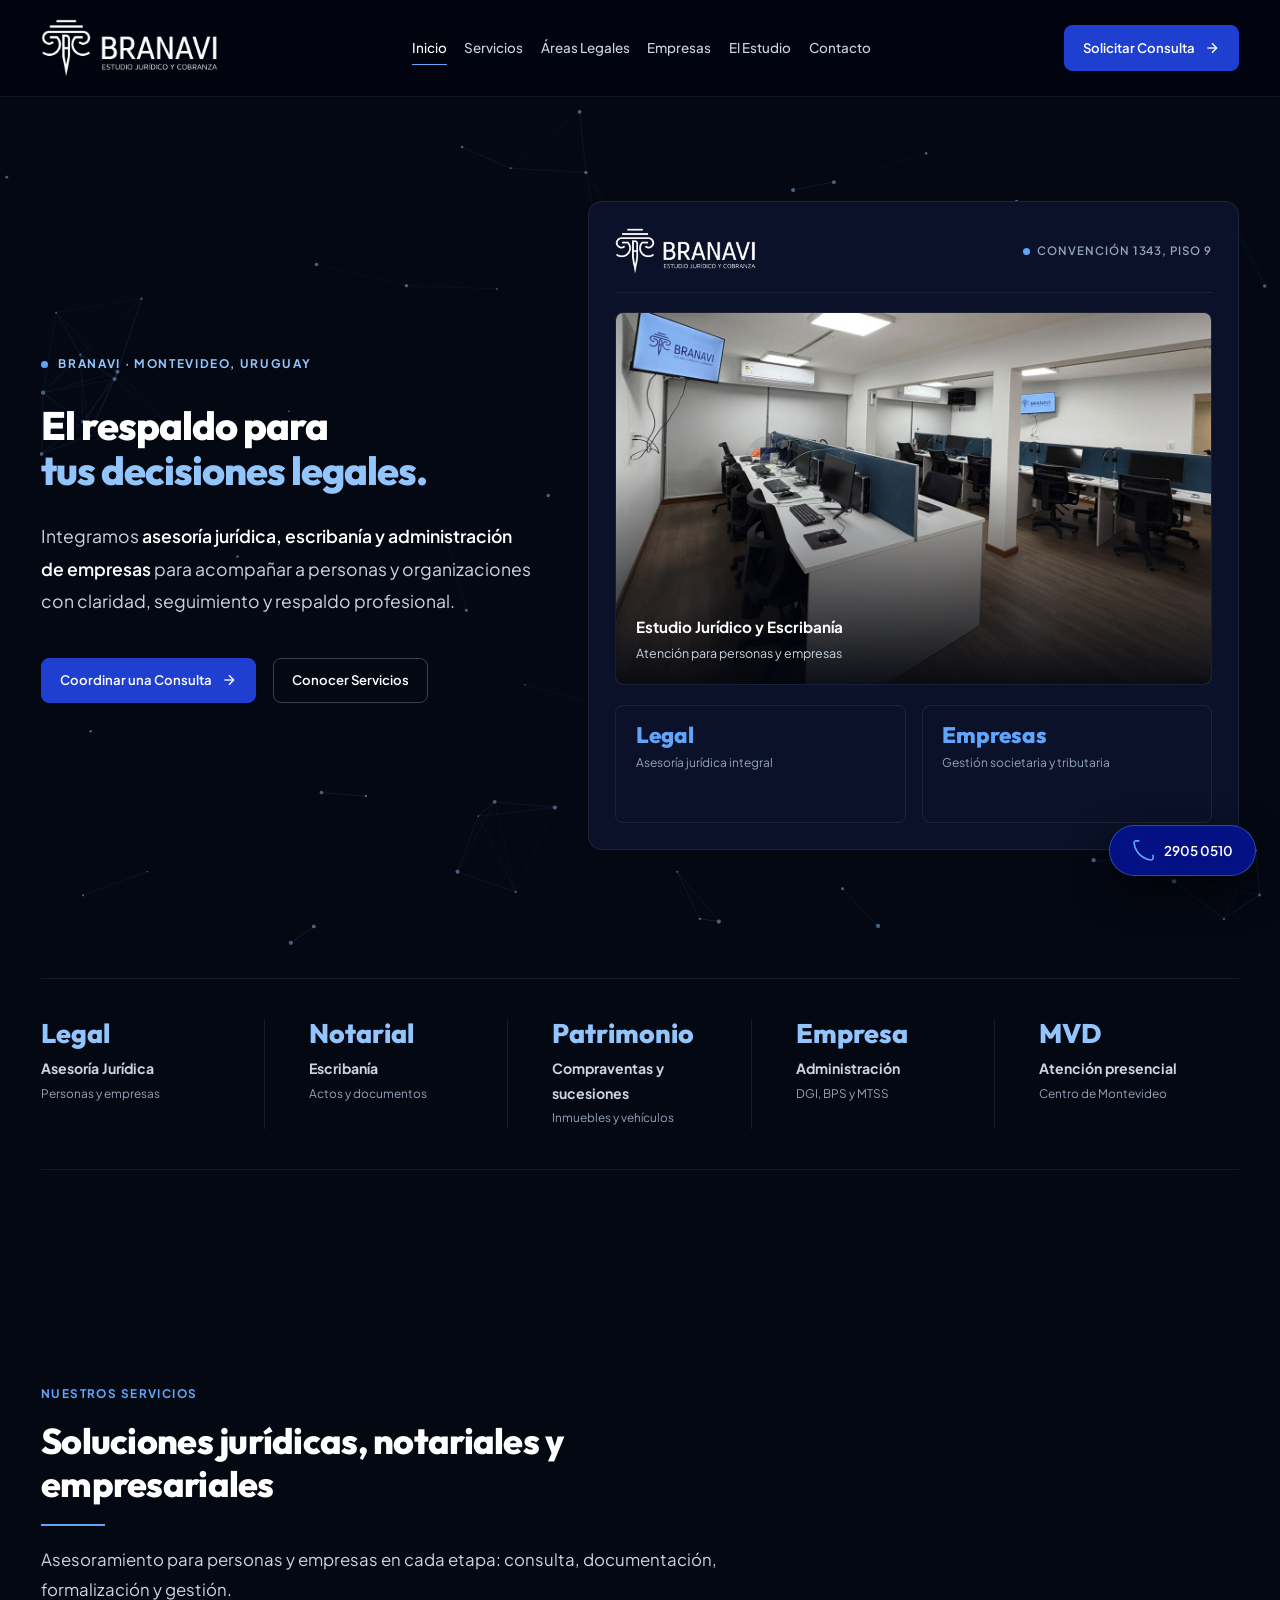
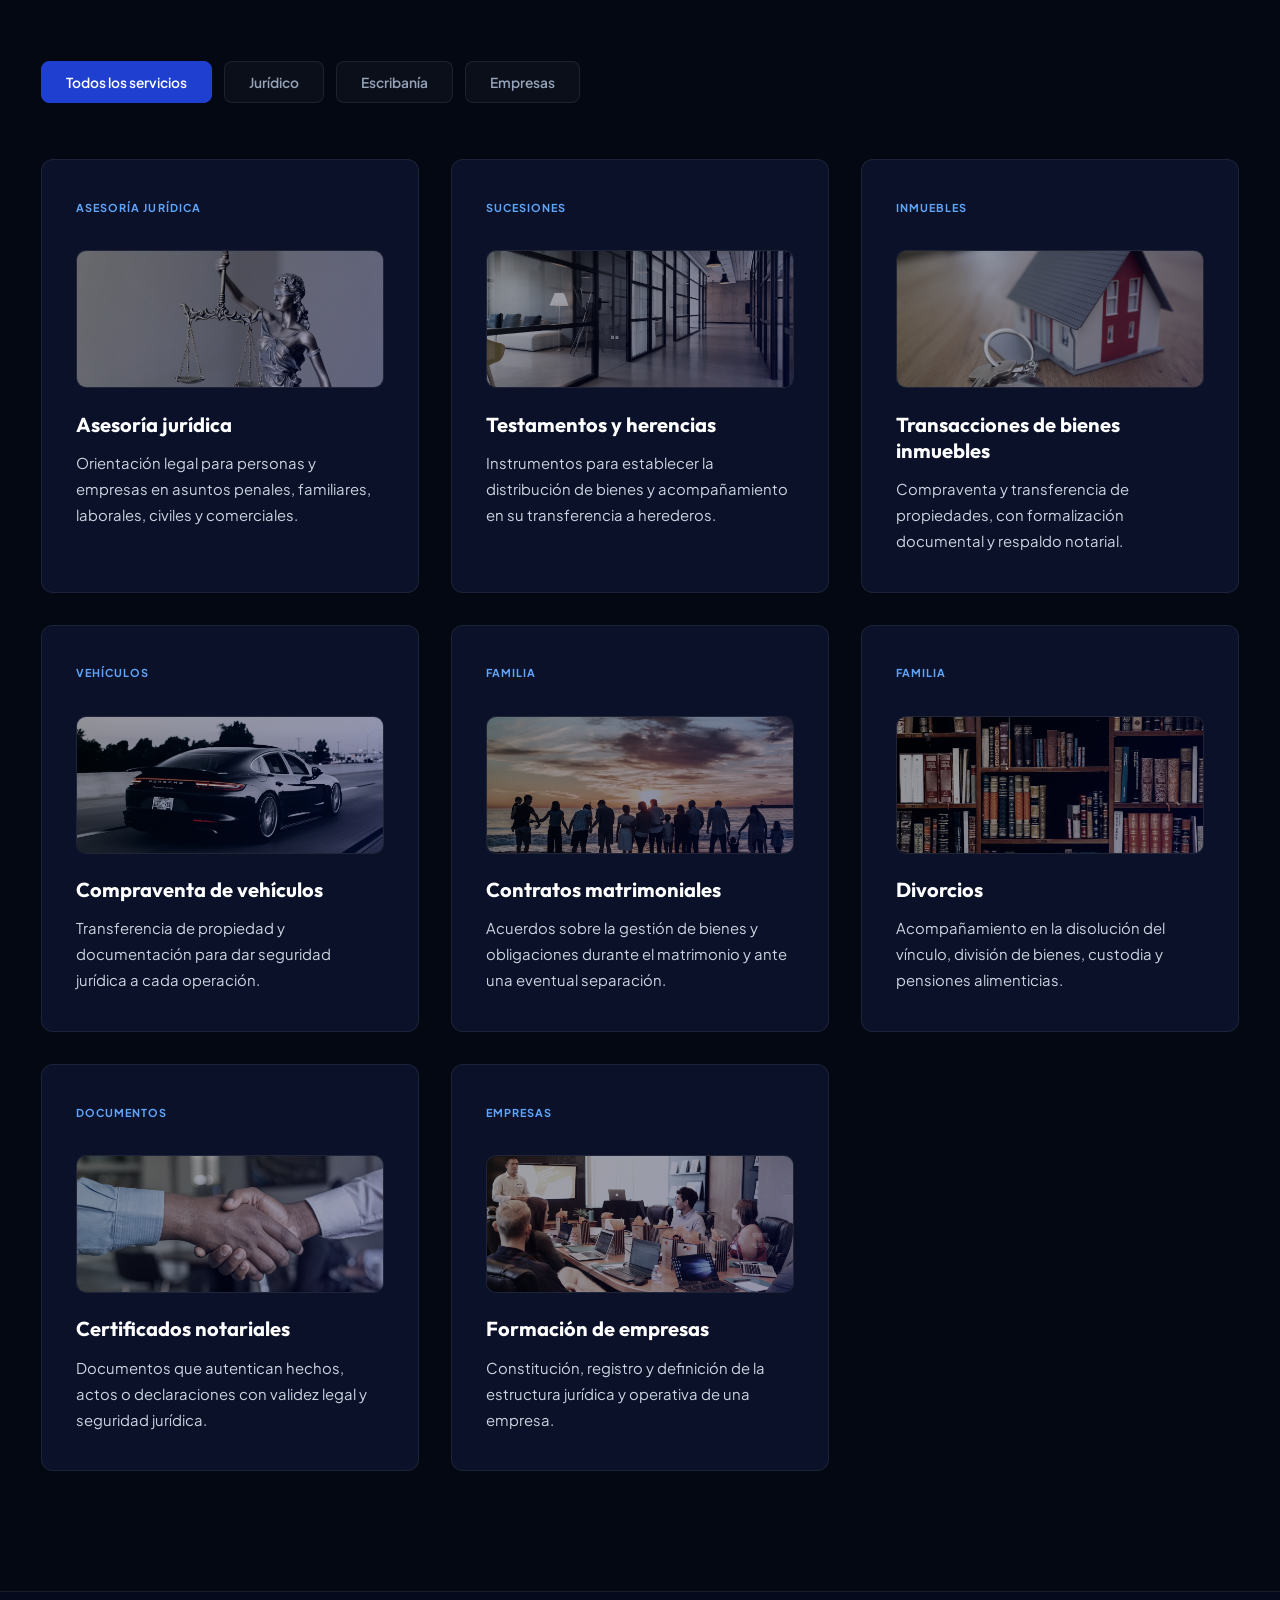
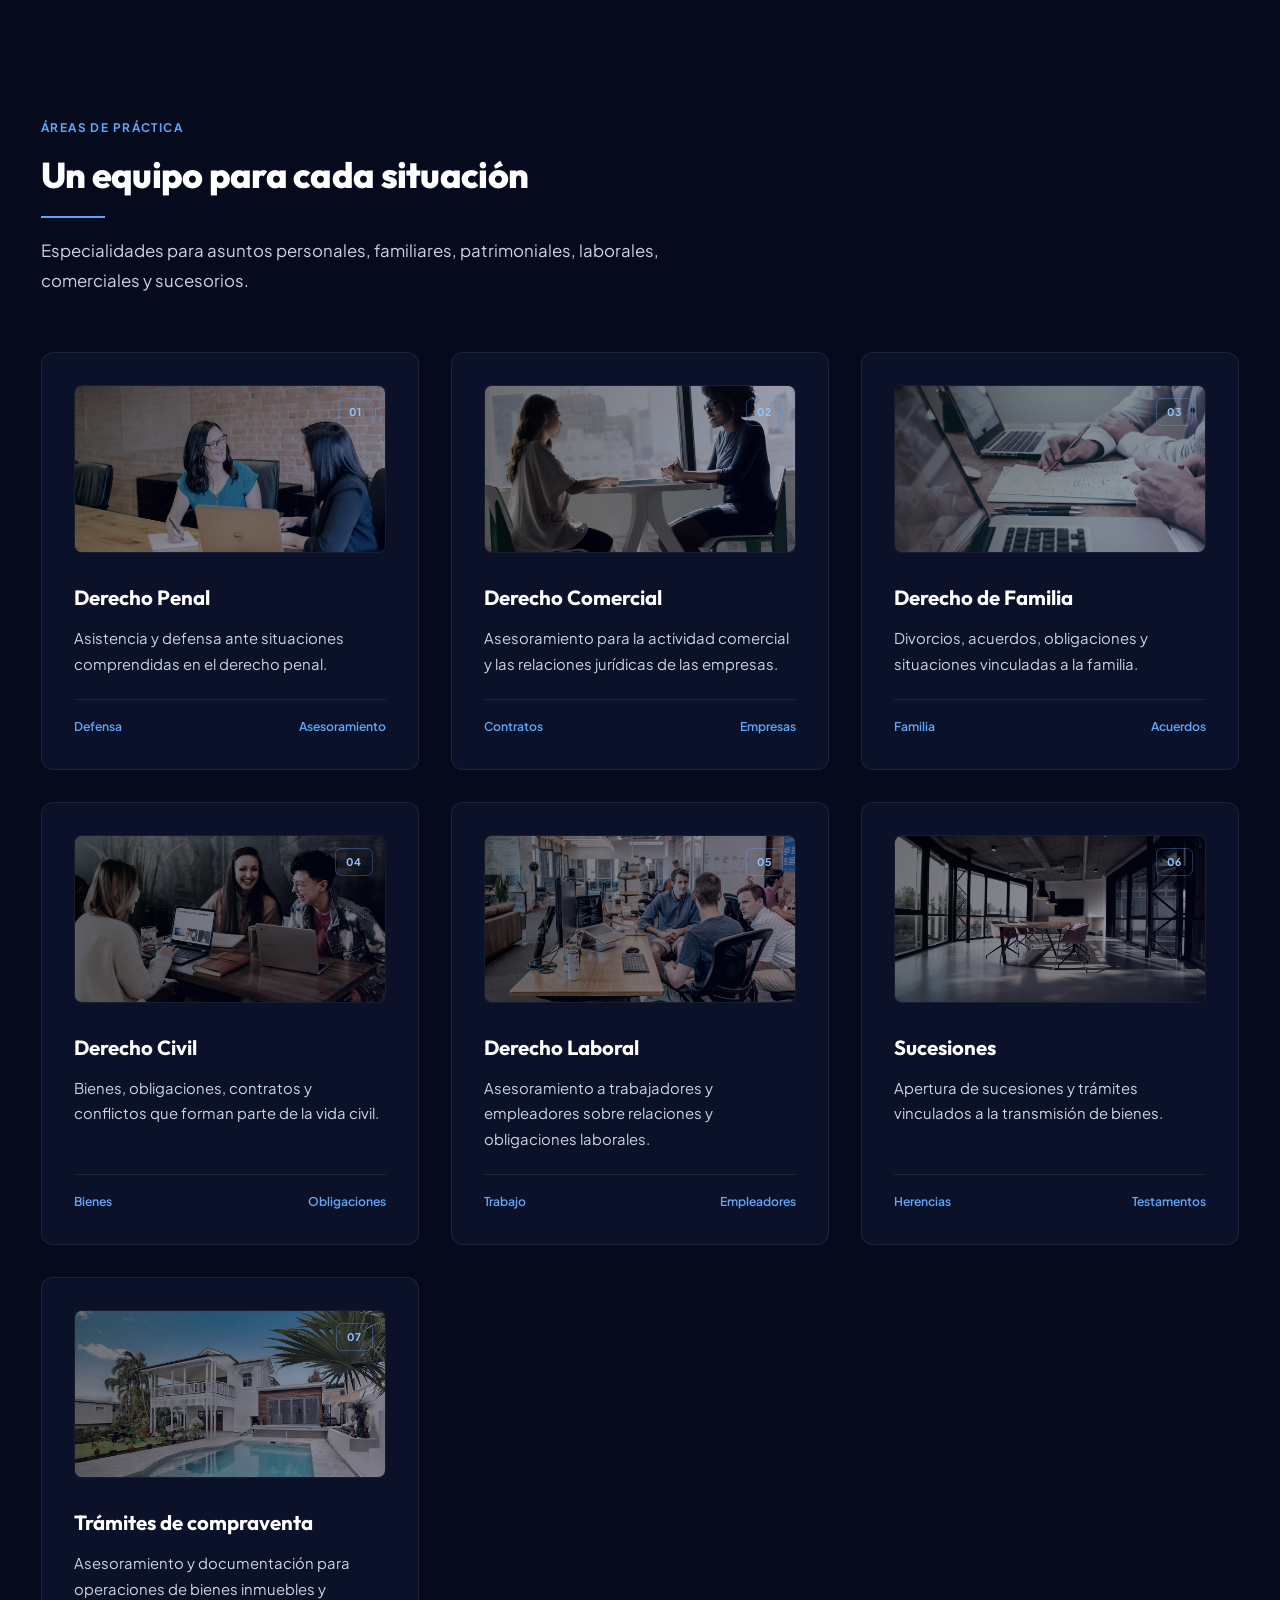
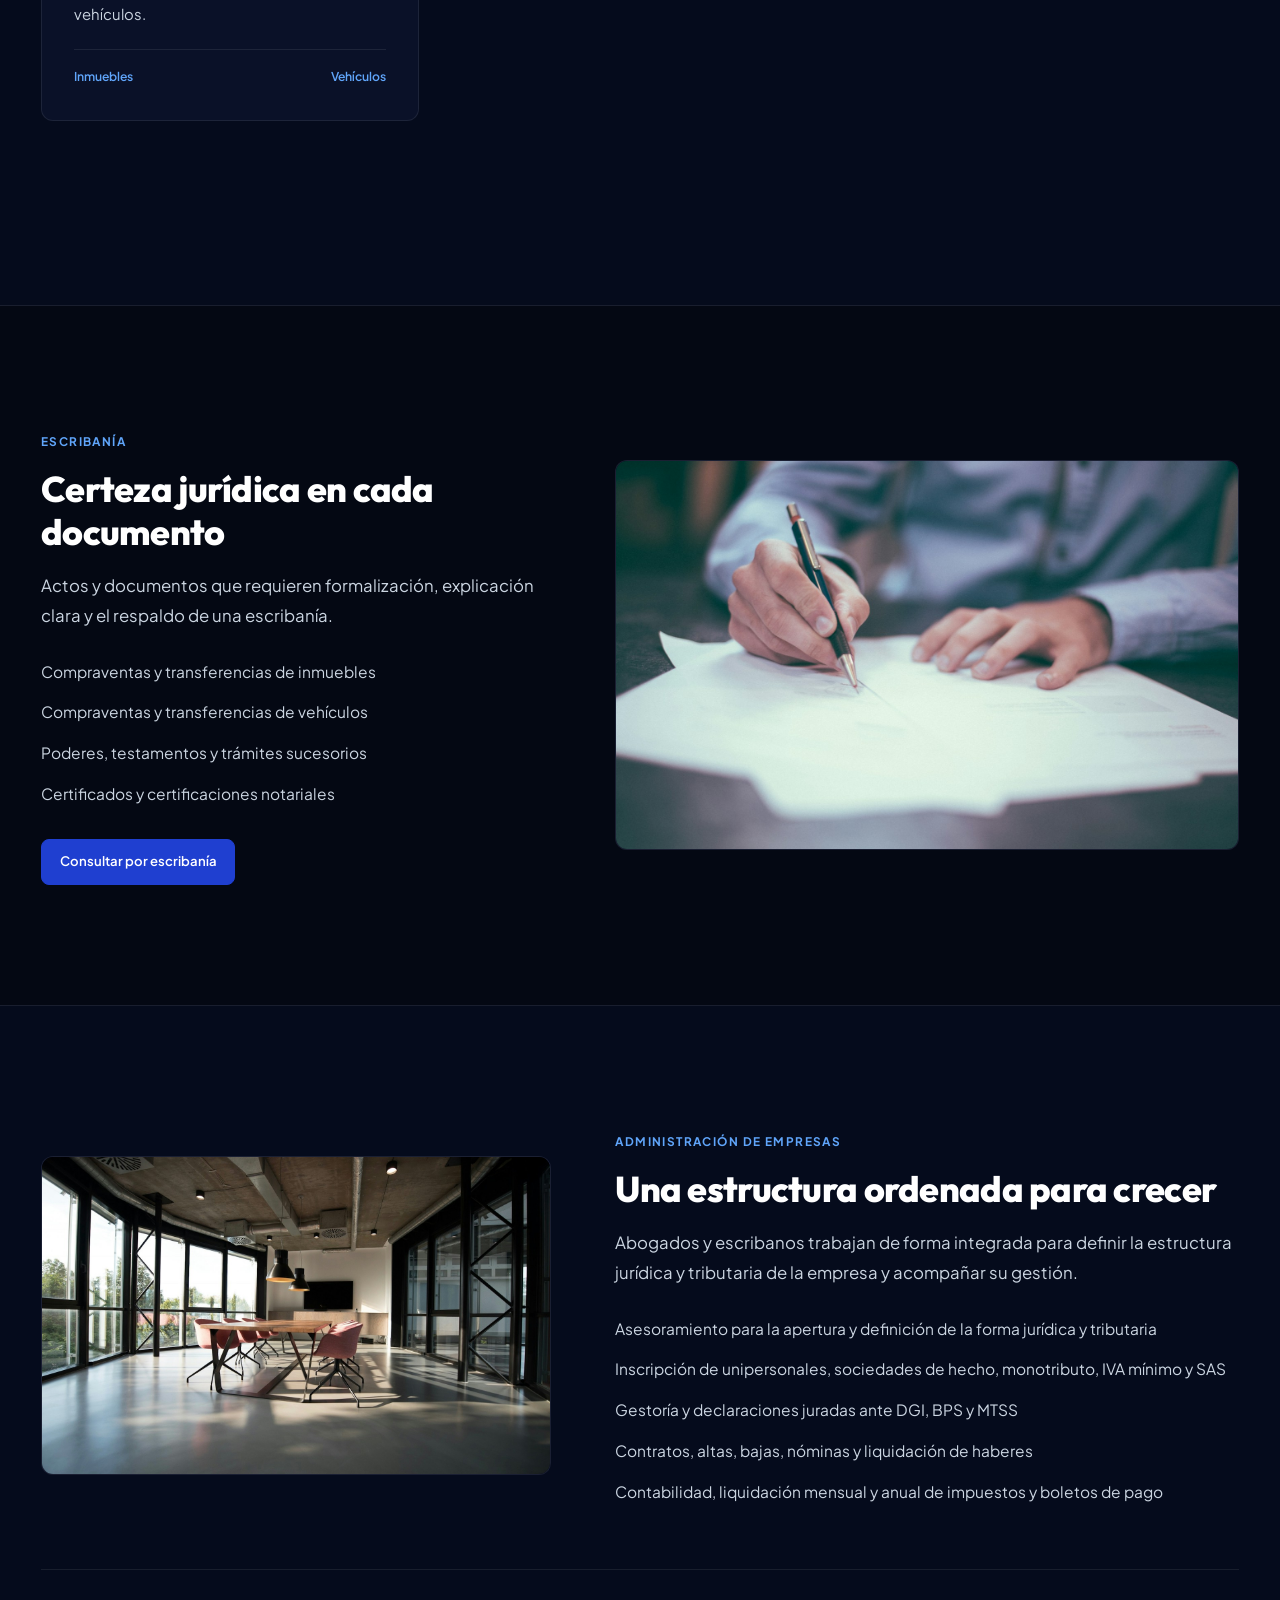
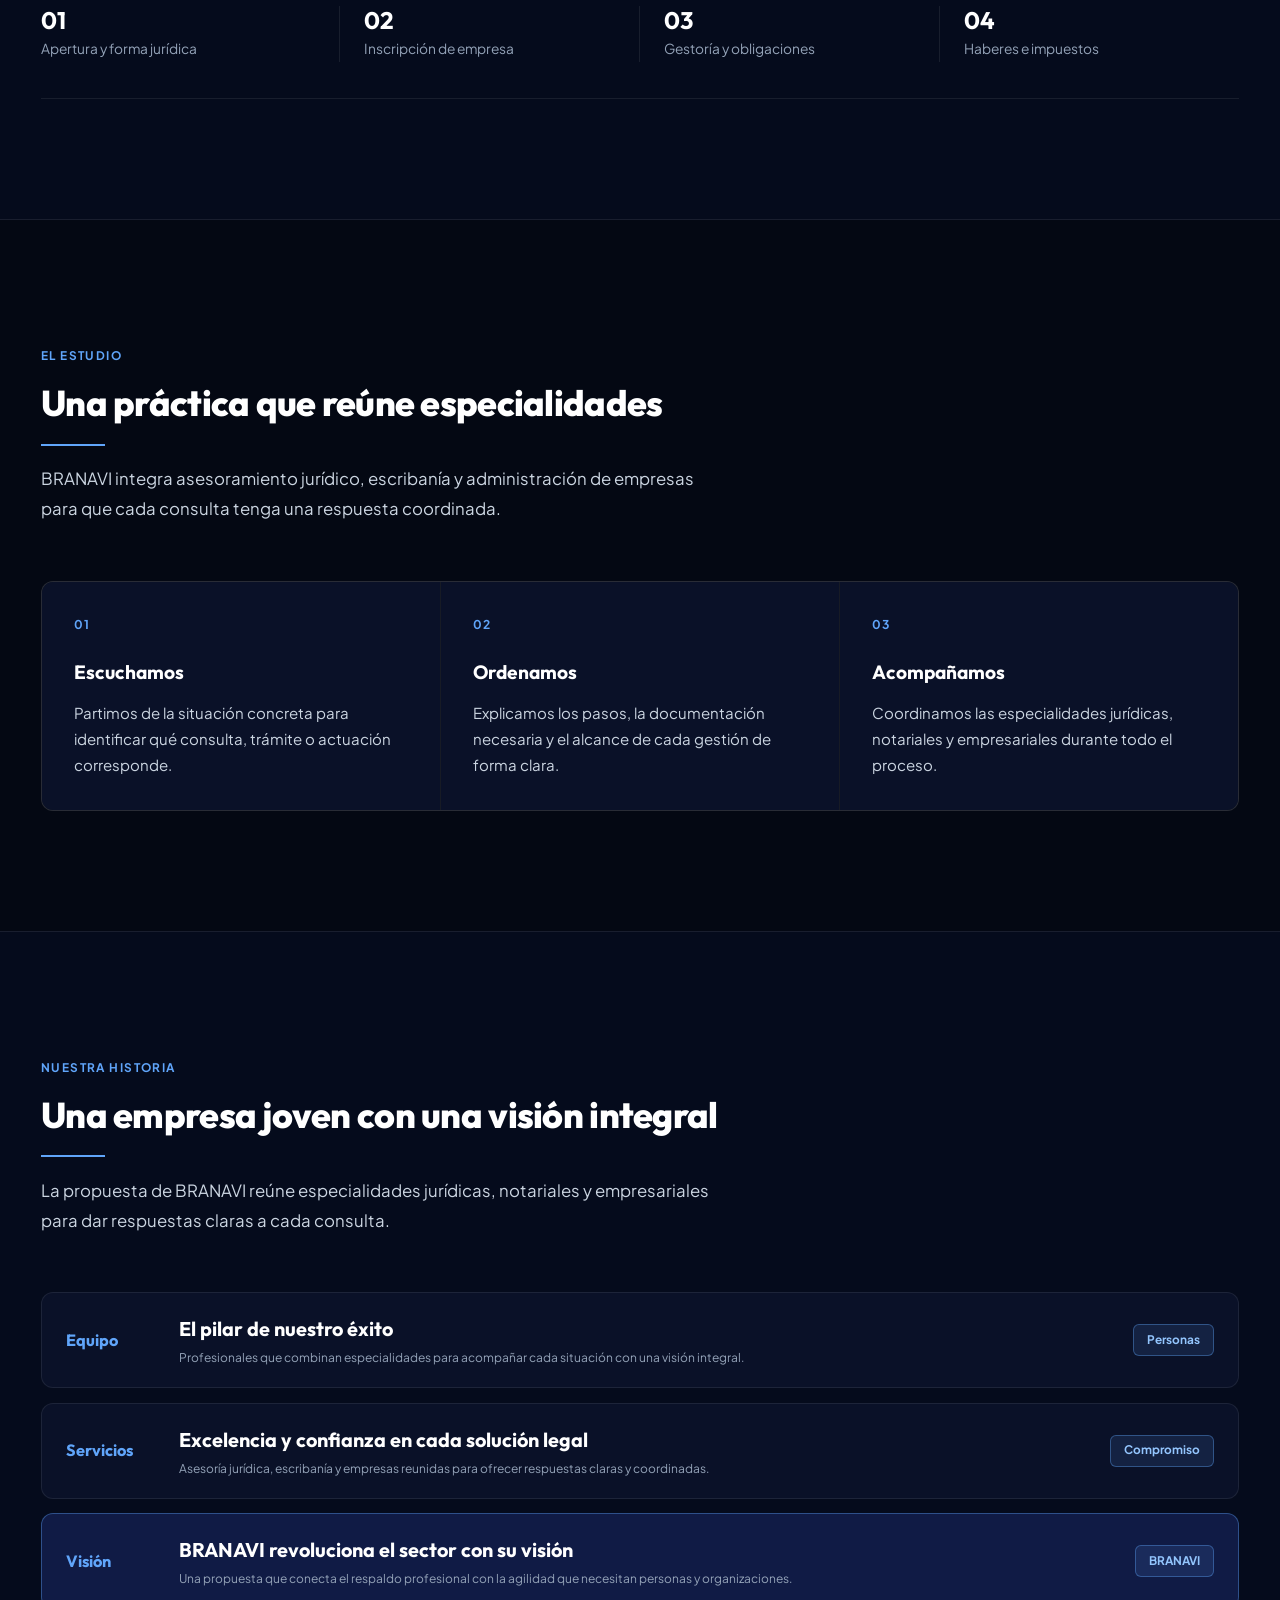
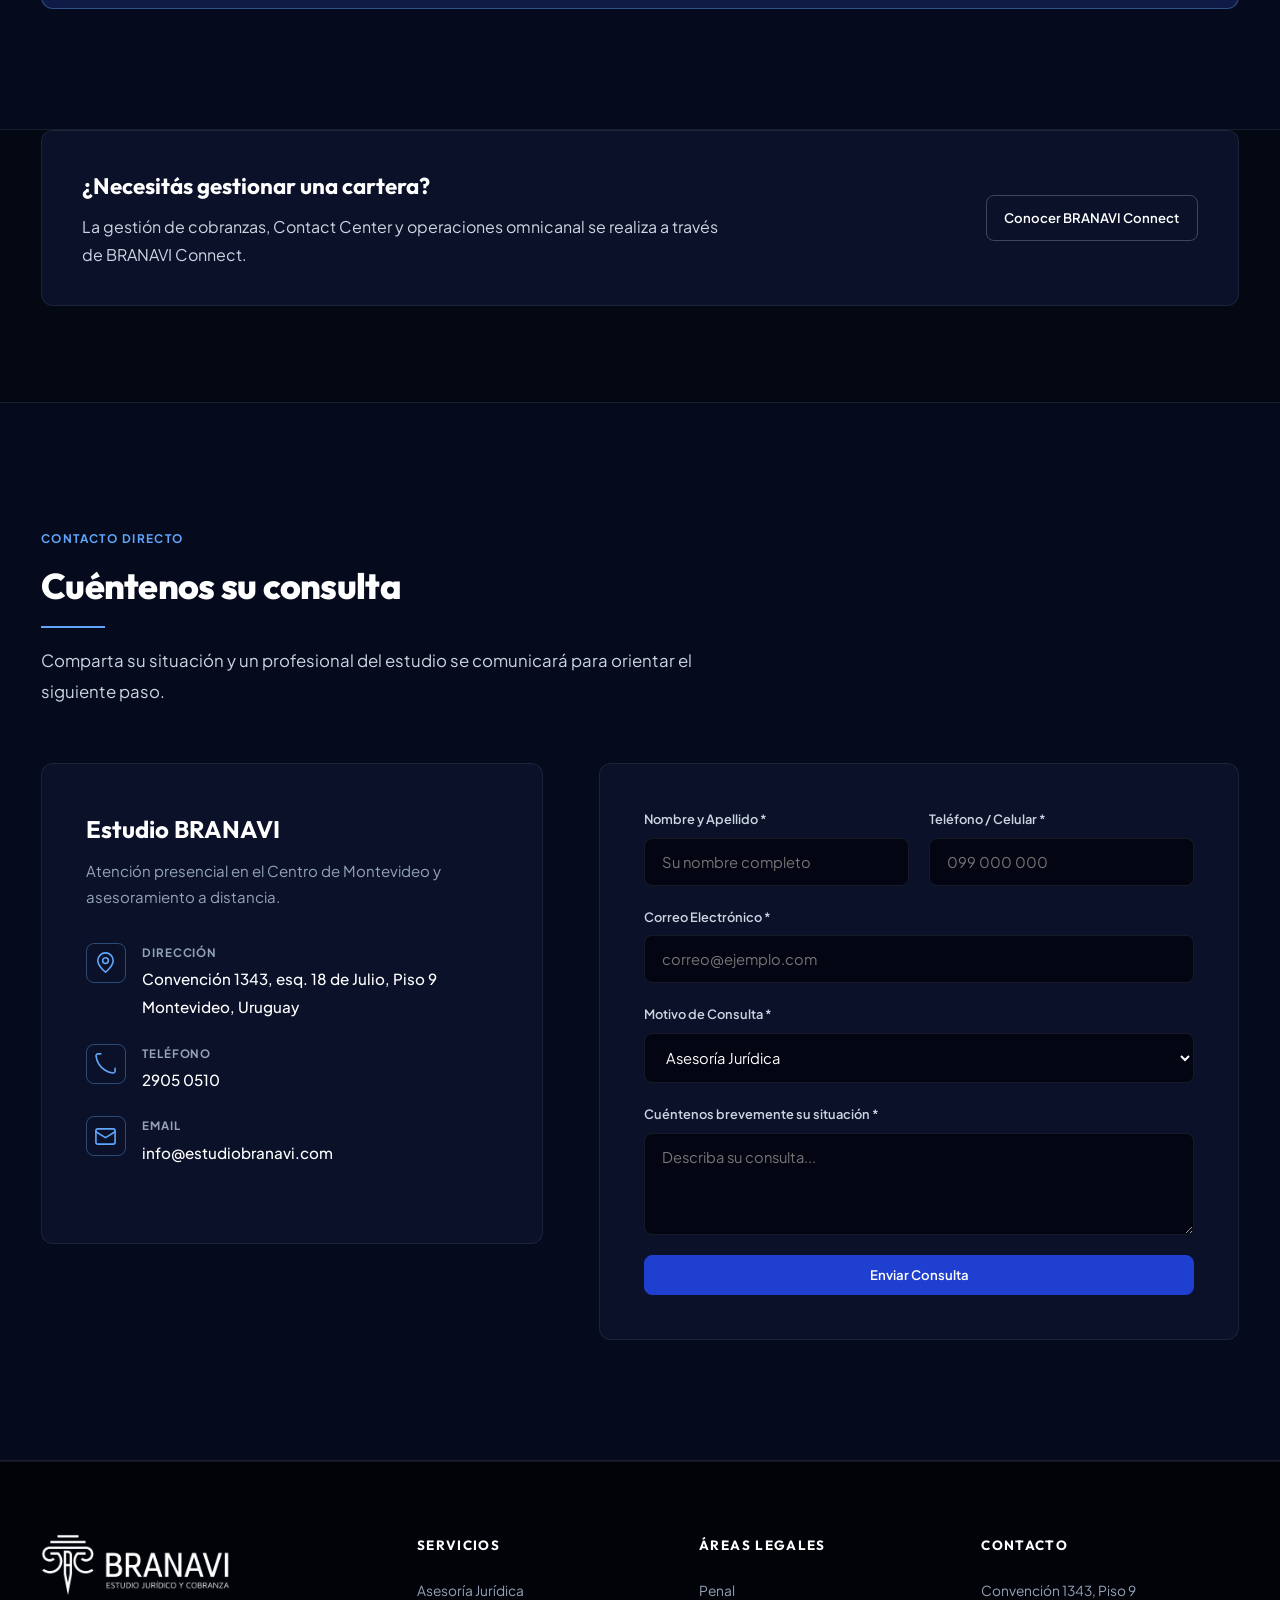
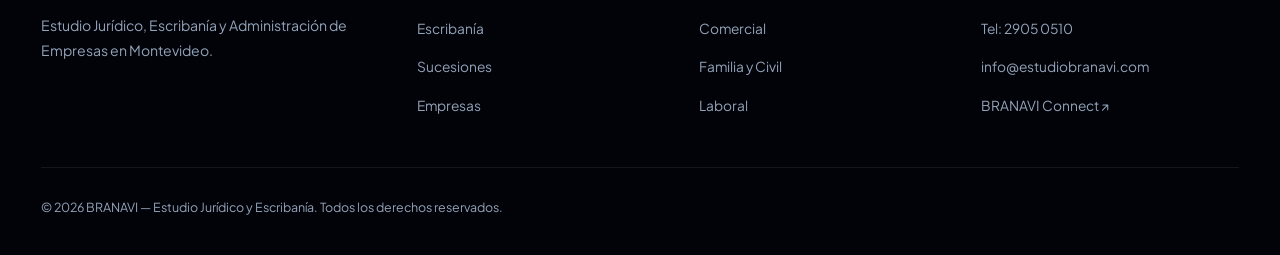
==== estudio/index.html @ feb28a2f "Agrega web del Estudio Juridico en /estudio" ====
<!DOCTYPE html>
<html lang="es">
<head>
  <meta charset="UTF-8" />
  <meta name="viewport" content="width=device-width, initial-scale=1.0" />
  <title>BRANAVI | Estudio Jurídico y Escribanía en Montevideo</title>
  <meta name="description" content="BRANAVI: asesoría jurídica, escribanía, sucesiones, compraventas y administración de empresas en Montevideo." />
  <link rel="preconnect" href="https://fonts.googleapis.com" />
  <link rel="preconnect" href="https://fonts.gstatic.com" crossorigin />
  <link href="https://fonts.googleapis.com/css2?family=Outfit:wght@600;700;800&family=Plus+Jakarta+Sans:wght@400;500;600;700&display=swap" rel="stylesheet" />
  <link rel="icon" href="favicon.ico" />
  <link rel="stylesheet" href="styles.css" />
</head>
<body>
  <div class="scroll-progress-bar" id="scrollProgress"></div>
  <header class="navbar" id="mainNavbar">
    <div class="container nav-inner">
      <a href="#inicio" class="brand-identity" aria-label="BRANAVI Estudio Jurídico">
        <img src="assets/logo_branavi_blanco.png" alt="BRANAVI Estudio Jurídico y Escribanía" />
        <div class="brand-tag"><strong>Estudio Jurídico &amp; Escribanía</strong><span>estudiobranavi.com</span></div>
      </a>
      <nav class="nav-menu" id="navMenu">
        <a href="#inicio" class="active">Inicio</a>
        <a href="#servicios">Servicios</a>
        <a href="#areas">Áreas Legales</a>
        <a href="#empresas">Empresas</a>
        <a href="#estudio">El Estudio</a>
        <a href="#contacto">Contacto</a>
      </nav>
      <div class="nav-cta-group">
        <a href="tel:29050510" class="btn-magnetic btn-glass">Llamar ahora</a>
        <a href="#contacto" class="btn-magnetic btn-glow">Solicitar Consulta <svg viewBox="0 0 24 24" fill="none" stroke="currentColor" stroke-width="2"><path d="M5 12h14"/><path d="m12 5 7 7-7 7"/></svg></a>
      </div>
      <button class="mobile-toggle" id="mobileToggle" aria-label="Abrir menú"><svg width="22" height="22" viewBox="0 0 24 24" fill="none" stroke="currentColor" stroke-width="2"><line x1="3" x2="21" y1="6" y2="6"/><line x1="3" x2="21" y1="12" y2="12"/><line x1="3" x2="21" y1="18" y2="18"/></svg></button>
    </div>
  </header>

  <main>
    <section class="hero-stage" id="inicio">
      <canvas id="neuralCanvas"></canvas>
      <div class="container hero-grid">
        <div class="hero-copy-col">
          <div class="hero-eyebrow-pill"><span class="pulse-dot"></span>BRANAVI · Montevideo, Uruguay</div>
          <h1 class="hero-headline">El respaldo para <span class="hero-dynamic-slot"><span class="hero-dynamic-word" id="dynamicHeadline">tus decisiones legales.</span></span></h1>
          <p class="hero-description">Integramos <strong>asesoría jurídica, escribanía y administración de empresas</strong> para acompañar a personas y organizaciones con claridad, seguimiento y respaldo profesional.</p>
          <div class="hero-actions">
            <a href="#contacto" class="btn-magnetic btn-glow btn-xl">Coordinar una Consulta <svg viewBox="0 0 24 24" fill="none" stroke="currentColor" stroke-width="2"><path d="M5 12h14"/><path d="m12 5 7 7-7 7"/></svg></a>
            <a href="#servicios" class="btn-magnetic btn-glass btn-xl">Conocer Servicios</a>
          </div>
        </div>
        <div class="command-center-wrap">
          <div class="command-center-card" id="heroTiltCard">
            <div class="cc-top-bar"><img src="assets/logo_branavi_blanco.png" alt="BRANAVI" /><span class="cc-status-label"><span class="pulse-dot"></span>Convención 1343, Piso 9</span></div>
            <div class="cc-video-showcase">
              <img class="hero-slide is-active" src="assets/hero_1.jpg" alt="Oficinas de BRANAVI en Montevideo" />
              <img class="hero-slide" src="assets/hero_2.jpg" alt="Equipo de BRANAVI" />
              <img class="hero-slide" src="assets/hero_3.jpg" alt="Espacio de atención de BRANAVI" />
              <img class="hero-slide" src="assets/hero_4.jpg" alt="Sede de BRANAVI" />
              <div class="cc-hud-overlay"><div class="cc-hud-bottom"><strong id="heroSlideTitle">Estudio Jurídico y Escribanía</strong><span id="heroSlideTag">Atención para personas y empresas</span></div></div>
            </div>
            <div class="cc-kpi-duo">
              <div class="cc-kpi-box"><div class="num"><span>Legal</span></div><div class="lbl">Asesoría jurídica integral</div></div>
              <div class="cc-kpi-box"><div class="num"><span>Empresas</span></div><div class="lbl">Gestión societaria y tributaria</div></div>
            </div>
          </div>
        </div>
      </div>
    </section>

    <section class="counters-section" aria-label="Servicios del estudio">
      <div class="container"><div class="counters-grid reveal">
        <div class="counter-card"><div class="counter-value"><span class="prefix">Legal</span></div><div class="counter-title">Asesoría Jurídica</div><div class="counter-note">Personas y empresas</div></div>
        <div class="counter-card"><div class="counter-value"><span class="prefix">Notarial</span></div><div class="counter-title">Escribanía</div><div class="counter-note">Actos y documentos</div></div>
        <div class="counter-card"><div class="counter-value"><span class="prefix">Patrimonio</span></div><div class="counter-title">Compraventas y sucesiones</div><div class="counter-note">Inmuebles y vehículos</div></div>
        <div class="counter-card"><div class="counter-value"><span class="prefix">Empresa</span></div><div class="counter-title">Administración</div><div class="counter-note">DGI, BPS y MTSS</div></div>
        <div class="counter-card"><div class="counter-value"><span class="prefix">MVD</span></div><div class="counter-title">Atención presencial</div><div class="counter-note">Centro de Montevideo</div></div>
      </div></div>
    </section>

    <section class="section" id="servicios">
      <div class="container">
        <div class="section-head reveal"><span class="eyebrow-tag">Nuestros servicios</span><h2 class="section-title">Soluciones jurídicas, notariales y empresariales</h2><p class="section-subtitle">Asesoramiento para personas y empresas en cada etapa: consulta, documentación, formalización y gestión.</p></div>
        <div class="ecosystem-switcher reveal" role="tablist">
          <button type="button" class="eco-tab active" data-eco="all">Todos los servicios</button>
          <button type="button" class="eco-tab" data-eco="legal">Jurídico</button>
          <button type="button" class="eco-tab" data-eco="notarial">Escribanía</button>
          <button type="button" class="eco-tab" data-eco="empresa">Empresas</button>
        </div>
        <div class="cards-3d-grid" id="ecosystemGrid">
          <article class="tilt-card reveal" data-eco-cat="legal"><span class="card-division-pill">Asesoría Jurídica</span><div class="service-card-media"><img src="assets/service-advisory.jpg" alt="Consulta jurídica profesional" loading="lazy" /></div><h3>Asesoría jurídica</h3><p>Orientación legal para personas y empresas en asuntos penales, familiares, laborales, civiles y comerciales.</p></article>
          <article class="tilt-card reveal" data-eco-cat="notarial"><span class="card-division-pill">Sucesiones</span><div class="service-card-media"><img src="assets/service-inheritance.jpg" alt="Documentación para sucesiones" loading="lazy" /></div><h3>Testamentos y herencias</h3><p>Instrumentos para establecer la distribución de bienes y acompañamiento en su transferencia a herederos.</p></article>
          <article class="tilt-card reveal" data-eco-cat="notarial"><span class="card-division-pill">Inmuebles</span><div class="service-card-media"><img src="assets/service-property.jpg" alt="Propiedad residencial" loading="lazy" /></div><h3>Transacciones de bienes inmuebles</h3><p>Compraventa y transferencia de propiedades, con formalización documental y respaldo notarial.</p></article>
          <article class="tilt-card reveal" data-eco-cat="notarial"><span class="card-division-pill">Vehículos</span><div class="service-card-media"><img src="assets/service-vehicles.jpg" alt="Vehículo para transferencia de propiedad" loading="lazy" /></div><h3>Compraventa de vehículos</h3><p>Transferencia de propiedad y documentación para dar seguridad jurídica a cada operación.</p></article>
          <article class="tilt-card reveal" data-eco-cat="legal"><span class="card-division-pill">Familia</span><div class="service-card-media"><img src="assets/service-family.jpg" alt="Familia reunida" loading="lazy" /></div><h3>Contratos matrimoniales</h3><p>Acuerdos sobre la gestión de bienes y obligaciones durante el matrimonio y ante una eventual separación.</p></article>
          <article class="tilt-card reveal" data-eco-cat="legal"><span class="card-division-pill">Familia</span><div class="service-card-media"><img src="assets/service-divorce.jpg" alt="Consulta para acuerdo familiar" loading="lazy" /></div><h3>Divorcios</h3><p>Acompañamiento en la disolución del vínculo, división de bienes, custodia y pensiones alimenticias.</p></article>
          <article class="tilt-card reveal" data-eco-cat="notarial"><span class="card-division-pill">Documentos</span><div class="service-card-media"><img src="assets/service-certificates.jpg" alt="Certificación de documentos" loading="lazy" /></div><h3>Certificados notariales</h3><p>Documentos que autentican hechos, actos o declaraciones con validez legal y seguridad jurídica.</p></article>
          <article class="tilt-card reveal" data-eco-cat="empresa"><span class="card-division-pill">Empresas</span><div class="service-card-media"><img src="assets/service-formation.jpg" alt="Reunión para formación de empresa" loading="lazy" /></div><h3>Formación de empresas</h3><p>Constitución, registro y definición de la estructura jurídica y operativa de una empresa.</p></article>
        </div>
      </div>
    </section>

    <section class="section section-glass" id="areas">
      <div class="container">
        <div class="section-head reveal"><span class="eyebrow-tag">Áreas de práctica</span><h2 class="section-title">Un equipo para cada situación</h2><p class="section-subtitle">Especialidades para asuntos personales, familiares, patrimoniales, laborales, comerciales y sucesorios.</p></div>
        <div class="tech-bento-grid">
          <article class="tech-module-card reveal"><div class="tech-visual-stage"><img src="assets/area-penal.jpg" alt="Consulta de derecho penal" loading="lazy" /><span class="tech-stage-badge">01</span></div><h3>Derecho Penal</h3><p>Asistencia y defensa ante situaciones comprendidas en el derecho penal.</p><div class="tech-module-meta"><span>Defensa</span><span>Asesoramiento</span></div></article>
          <article class="tech-module-card reveal"><div class="tech-visual-stage"><img src="assets/area-commercial.jpg" alt="Reunión de derecho comercial" loading="lazy" /><span class="tech-stage-badge">02</span></div><h3>Derecho Comercial</h3><p>Asesoramiento para la actividad comercial y las relaciones jurídicas de las empresas.</p><div class="tech-module-meta"><span>Contratos</span><span>Empresas</span></div></article>
          <article class="tech-module-card reveal"><div class="tech-visual-stage"><img src="assets/area-family.jpg" alt="Consulta de derecho de familia" loading="lazy" /><span class="tech-stage-badge">03</span></div><h3>Derecho de Familia</h3><p>Divorcios, acuerdos, obligaciones y situaciones vinculadas a la familia.</p><div class="tech-module-meta"><span>Familia</span><span>Acuerdos</span></div></article>
          <article class="tech-module-card reveal"><div class="tech-visual-stage"><img src="assets/area-civil.jpg" alt="Consulta de derecho civil" loading="lazy" /><span class="tech-stage-badge">04</span></div><h3>Derecho Civil</h3><p>Bienes, obligaciones, contratos y conflictos que forman parte de la vida civil.</p><div class="tech-module-meta"><span>Bienes</span><span>Obligaciones</span></div></article>
          <article class="tech-module-card reveal"><div class="tech-visual-stage"><img src="assets/area-labor.jpg" alt="Reunión de derecho laboral" loading="lazy" /><span class="tech-stage-badge">05</span></div><h3>Derecho Laboral</h3><p>Asesoramiento a trabajadores y empleadores sobre relaciones y obligaciones laborales.</p><div class="tech-module-meta"><span>Trabajo</span><span>Empleadores</span></div></article>
          <article class="tech-module-card reveal"><div class="tech-visual-stage"><img src="assets/practice-succession.jpg" alt="Sala de reuniones" loading="lazy" /><span class="tech-stage-badge">06</span></div><h3>Sucesiones</h3><p>Apertura de sucesiones y trámites vinculados a la transmisión de bienes.</p><div class="tech-module-meta"><span>Herencias</span><span>Testamentos</span></div></article>
          <article class="tech-module-card reveal"><div class="tech-visual-stage"><img src="assets/area-property.jpg" alt="Propiedad para trámite de compraventa" loading="lazy" /><span class="tech-stage-badge">07</span></div><h3>Trámites de compraventa</h3><p>Asesoramiento y documentación para operaciones de bienes inmuebles y vehículos.</p><div class="tech-module-meta"><span>Inmuebles</span><span>Vehículos</span></div></article>
        </div>
      </div>
    </section>

    <section class="section" id="notarial">
      <div class="container"><div class="split-band">
        <div class="reveal"><span class="eyebrow-tag">Escribanía</span><h2 class="section-title">Certeza jurídica en cada documento</h2><p class="section-subtitle">Actos y documentos que requieren formalización, explicación clara y el respaldo de una escribanía.</p><ul class="check-list"><li>Compraventas y transferencias de inmuebles</li><li>Compraventas y transferencias de vehículos</li><li>Poderes, testamentos y trámites sucesorios</li><li>Certificados y certificaciones notariales</li></ul><a href="#contacto" class="btn-magnetic btn-glow" style="margin-top:2rem;">Consultar por escribanía</a></div>
        <div class="band-photo reveal"><img src="assets/band-notarial.jpg" alt="Documentación notarial" loading="lazy" /></div>
      </div></div>
    </section>

    <section class="section section-glass" id="empresas">
      <div class="container">
        <div class="split-band"><div class="band-photo reveal"><img src="assets/band-business.jpg" alt="Gestión de empresas" loading="lazy" /></div><div class="reveal"><span class="eyebrow-tag">Administración de Empresas</span><h2 class="section-title">Una estructura ordenada para crecer</h2><p class="section-subtitle">Abogados y escribanos trabajan de forma integrada para definir la estructura jurídica y tributaria de la empresa y acompañar su gestión.</p><ul class="check-list"><li>Asesoramiento para la apertura y definición de la forma jurídica y tributaria</li><li>Inscripción de unipersonales, sociedades de hecho, monotributo, IVA mínimo y SAS</li><li>Gestoría y declaraciones juradas ante DGI, BPS y MTSS</li><li>Contratos, altas, bajas, nóminas y liquidación de haberes</li><li>Contabilidad, liquidación mensual y anual de impuestos y boletos de pago</li></ul></div></div>
        <div class="facts-row reveal" style="margin-top:4rem;"><div class="fact"><strong>01</strong><span>Apertura y forma jurídica</span></div><div class="fact"><strong>02</strong><span>Inscripción de empresa</span></div><div class="fact"><strong>03</strong><span>Gestoría y obligaciones</span></div><div class="fact"><strong>04</strong><span>Haberes e impuestos</span></div></div>
      </div>
    </section>

    <section class="section" id="estudio">
      <div class="container">
        <div class="section-head reveal"><span class="eyebrow-tag">El Estudio</span><h2 class="section-title">Una práctica que reúne especialidades</h2><p class="section-subtitle">BRANAVI integra asesoramiento jurídico, escribanía y administración de empresas para que cada consulta tenga una respuesta coordinada.</p></div>
        <div class="studio-principles reveal"><article><span>01</span><h3>Escuchamos</h3><p>Partimos de la situación concreta para identificar qué consulta, trámite o actuación corresponde.</p></article><article><span>02</span><h3>Ordenamos</h3><p>Explicamos los pasos, la documentación necesaria y el alcance de cada gestión de forma clara.</p></article><article><span>03</span><h3>Acompañamos</h3><p>Coordinamos las especialidades jurídicas, notariales y empresariales durante todo el proceso.</p></article></div>
      </div>
    </section>

    <section class="section section-glass" id="historia">
      <div class="container">
        <div class="section-head reveal"><span class="eyebrow-tag">Nuestra Historia</span><h2 class="section-title">Una empresa joven con una visión integral</h2><p class="section-subtitle">La propuesta de BRANAVI reúne especialidades jurídicas, notariales y empresariales para dar respuestas claras a cada consulta.</p></div>
        <div class="timeline-steps reveal">
          <article class="timeline-step-card"><span class="tl-year">Equipo</span><div class="tl-money">El pilar de nuestro éxito<small>Profesionales que combinan especialidades para acompañar cada situación con una visión integral.</small></div><span class="tl-goal-pill">Personas</span></article>
          <article class="timeline-step-card"><span class="tl-year">Servicios</span><div class="tl-money">Excelencia y confianza en cada solución legal<small>Asesoría jurídica, escribanía y empresas reunidas para ofrecer respuestas claras y coordinadas.</small></div><span class="tl-goal-pill">Compromiso</span></article>
          <article class="timeline-step-card peak-card"><span class="tl-year">Visión</span><div class="tl-money">BRANAVI revoluciona el sector con su visión<small>Una propuesta que conecta el respaldo profesional con la agilidad que necesitan personas y organizaciones.</small></div><span class="tl-goal-pill">BRANAVI</span></article>
        </div>
      </div>
    </section>

    <section style="padding:0 0 6rem;"><div class="container"><div class="sister-card reveal"><div><h3>¿Necesitás gestionar una cartera?</h3><p>La gestión de cobranzas, Contact Center y operaciones omnicanal se realiza a través de BRANAVI Connect.</p></div><a href="https://branaviconnect.com" target="_blank" rel="noopener" class="btn-magnetic btn-glass btn-xl">Conocer BRANAVI Connect</a></div></div></section>

    <section class="section section-glass" id="contacto">
      <div class="container">
        <div class="section-head reveal"><span class="eyebrow-tag">Contacto Directo</span><h2 class="section-title">Cuéntenos su consulta</h2><p class="section-subtitle">Comparta su situación y un profesional del estudio se comunicará para orientar el siguiente paso.</p></div>
        <div class="contact-dual-grid">
          <div class="contact-card-left reveal"><h3 style="font-family:var(--font-display);font-size:1.5rem;font-weight:700;margin-bottom:.5rem;">Estudio BRANAVI</h3><p style="color:var(--text-muted);font-size:.94rem;">Atención presencial en el Centro de Montevideo y asesoramiento a distancia.</p><div class="contact-list-items"><div class="c-row"><div class="c-icon"><svg viewBox="0 0 24 24" fill="none" stroke="currentColor" stroke-width="1.8"><path d="M20 10c0 6-8 12-8 12S4 16 4 10a8 8 0 0 1 16 0Z"/><circle cx="12" cy="10" r="3"/></svg></div><div><strong>Dirección</strong><span>Convención 1343, esq. 18 de Julio, Piso 9<br />Montevideo, Uruguay</span></div></div><div class="c-row"><div class="c-icon"><svg viewBox="0 0 24 24" fill="none" stroke="currentColor" stroke-width="1.8"><path d="M22 16.9v3a2 2 0 0 1-2.2 2 19.8 19.8 0 0 1-8.6-3.1 19.5 19.5 0 0 1-6-6 19.8 19.8 0 0 1-3.1-8.7A2 2 0 0 1 4.1 2h3"/></svg></div><div><strong>Teléfono</strong><a href="tel:29050510">2905 0510</a></div></div><div class="c-row"><div class="c-icon"><svg viewBox="0 0 24 24" fill="none" stroke="currentColor" stroke-width="1.8"><rect x="2" y="4" width="20" height="16" rx="2"/><path d="m22 7-9 5.7a2 2 0 0 1-2 0L2 7"/></svg></div><div><strong>Email</strong><a href="mailto:info@estudiobranavi.com">info@estudiobranavi.com</a></div></div></div></div>
          <div class="contact-card-right reveal"><form id="legalForm" class="modern-form-grid"><div class="field-box"><label for="lNombre">Nombre y Apellido *</label><input id="lNombre" type="text" placeholder="Su nombre completo" required /></div><div class="field-box"><label for="lTel">Teléfono / Celular *</label><input id="lTel" type="tel" placeholder="099 000 000" required /></div><div class="field-box span-2"><label for="lEmail">Correo Electrónico *</label><input id="lEmail" type="email" placeholder="correo@ejemplo.com" required /></div><div class="field-box span-2"><label for="lArea">Motivo de Consulta *</label><select id="lArea" required><option>Asesoría Jurídica</option><option>Testamentos y Herencias</option><option>Compraventa de Inmuebles</option><option>Compraventa de Vehículos</option><option>Contratos Matrimoniales</option><option>Divorcios</option><option>Certificados Notariales</option><option>Formación de Empresas</option><option>Administración de Empresas</option></select></div><div class="field-box span-2"><label for="lMensaje">Cuéntenos brevemente su situación *</label><textarea id="lMensaje" rows="4" placeholder="Describa su consulta..." required></textarea></div><div class="field-box span-2"><button type="submit" class="btn-magnetic btn-glow btn-xl" style="width:100%;">Enviar Consulta</button><p id="legalStatus" style="display:none;margin-top:.85rem;"></p></div></form></div>
        </div>
      </div>
    </section>
  </main>

  <footer class="footer-modern"><div class="container"><div class="footer-cols"><div><img src="assets/logo_branavi_blanco.png" alt="BRANAVI Estudio Jurídico" style="height:52px;width:auto;margin-bottom:1.1rem;" /><p style="color:var(--text-muted);font-size:.88rem;line-height:1.75;">Estudio Jurídico, Escribanía y Administración de Empresas en Montevideo.</p></div><div><h4>Servicios</h4><ul><li><a href="#servicios">Asesoría Jurídica</a></li><li><a href="#notarial">Escribanía</a></li><li><a href="#servicios">Sucesiones</a></li><li><a href="#empresas">Empresas</a></li></ul></div><div><h4>Áreas Legales</h4><ul><li><a href="#areas">Penal</a></li><li><a href="#areas">Comercial</a></li><li><a href="#areas">Familia y Civil</a></li><li><a href="#areas">Laboral</a></li></ul></div><div><h4>Contacto</h4><ul><li><a href="#contacto">Convención 1343, Piso 9</a></li><li><a href="tel:29050510">Tel: 2905 0510</a></li><li><a href="mailto:info@estudiobranavi.com">info@estudiobranavi.com</a></li><li><a href="https://branaviconnect.com" target="_blank" rel="noopener">BRANAVI Connect ↗</a></li></ul></div></div><div class="footer-copy"><span>© 2026 BRANAVI — Estudio Jurídico y Escribanía. Todos los derechos reservados.</span></div></div></footer>
  <a href="tel:29050510" class="floating-action-hub" aria-label="Llamar a BRANAVI 2905 0510"><svg viewBox="0 0 24 24" fill="none" stroke="currentColor" stroke-width="2"><path d="M22 16.9v3a2 2 0 0 1-2.2 2 19.8 19.8 0 0 1-8.6-3.1 19.5 19.5 0 0 1-6-6 19.8 19.8 0 0 1-3.1-8.7A2 2 0 0 1 4.1 2h3"/></svg><span>2905 0510</span></a>
  <script src="app.js"></script>
</body>
</html>
---- estudio/styles.css ----
/* ==========================================================================
   BRANAVI CONNECT (branaviconnect.com) | ENTERPRISE DESIGN SYSTEM 2026
   Arquitectura Visual de Grado Corporativo — Inspirada en zensoftware.studio
   Paleta Oficial BRANAVI: Deep Obsidian (#02050e), Royal Blue (#041184),
   Electric Cobalt (#2563eb), Ice Cyan (#7dd3fc) & Pure White (#ffffff)
   ========================================================================== */

:root {
  --bg-obsidian: #02050e;
  --bg-surface: #050b1c;
  --bg-card: rgba(9, 17, 42, 0.72);
  --bg-card-elevated: rgba(13, 25, 62, 0.88);
  --brand-royal: #041184;
  --brand-cobalt: #2563eb;
  --brand-sky: #60a5fa;
  --brand-ice: #93c5fd;
  --text-primary: #ffffff;
  --text-secondary: #cbd5e1;
  --text-muted: #94a3b8;
  --border-subtle: rgba(255, 255, 255, 0.08);
  --border-glow: rgba(96, 165, 250, 0.38);
  --font-display: 'Outfit', 'Plus Jakarta Sans', sans-serif;
  --font-sans: 'Plus Jakarta Sans', -apple-system, BlinkMacSystemFont, sans-serif;
  --ease-out-expo: cubic-bezier(0.16, 1, 0.3, 1);
}

*, *::before, *::after {
  box-sizing: border-box;
  margin: 0;
  padding: 0;
}

html {
  scroll-behavior: smooth;
  background-color: var(--bg-obsidian);
  color: var(--text-primary);
  font-family: var(--font-sans);
}

body {
  background-color: var(--bg-obsidian);
  background-image:
    radial-gradient(ellipse 80% 50% at 50% -15%, rgba(4, 17, 132, 0.55) 0%, transparent 70%),
    radial-gradient(circle at 88% 35%, rgba(37, 99, 235, 0.12) 0%, transparent 45%),
    radial-gradient(circle at 12% 75%, rgba(4, 17, 132, 0.22) 0%, transparent 50%);
  color: var(--text-primary);
  line-height: 1.75;
  overflow-x: hidden;
  -webkit-font-smoothing: antialiased;
}

a {
  color: inherit;
  text-decoration: none;
  transition: all 0.25s ease;
}

ul {
  list-style: none;
}

img {
  max-width: 100%;
  display: block;
}

.container {
  width: 100%;
  max-width: 1280px;
  margin: 0 auto;
  padding: 0 2.5rem;
  position: relative;
  z-index: 2;
}

/* ==========================================================================
   BARRA DE PROGRESO SUPERIOR & SELECTOR DE PROPUESTAS PARA DIRECCIÓN
   ========================================================================== */
.scroll-progress-bar {
  position: fixed;
  top: 0;
  left: 0;
  height: 2.5px;
  width: 0%;
  background: linear-gradient(90deg, var(--brand-royal), var(--brand-sky), #ffffff);
  z-index: 2500;
  transition: width 0.08s linear;
}

.version-switcher-pill {
  position: fixed;
  bottom: 24px;
  left: 24px;
  z-index: 1800;
  background: rgba(2, 5, 14, 0.92);
  backdrop-filter: blur(16px);
  border: 1px solid var(--border-subtle);
  border-radius: 999px;
  padding: 0.4rem 0.5rem 0.4rem 1rem;
  display: flex;
  align-items: center;
  gap: 0.75rem;
  box-shadow: 0 18px 40px rgba(0, 0, 0, 0.7);
  font-size: 0.75rem;
}

.version-switcher-pill .v-label {
  color: var(--text-muted);
  font-weight: 600;
}

.version-switcher-pill a {
  padding: 0.35rem 0.85rem;
  border-radius: 999px;
  background: rgba(255, 255, 255, 0.06);
  border: 1px solid var(--border-subtle);
  color: var(--text-primary);
  font-weight: 600;
}

.version-switcher-pill a:hover {
  background: var(--brand-cobalt);
  border-color: var(--brand-sky);
}

/* ==========================================================================
   NAVBAR CORPORATIVO PREMIUM
   ========================================================================== */
.navbar {
  position: sticky;
  top: 0;
  z-index: 1000;
  background: rgba(2, 5, 14, 0.78);
  backdrop-filter: blur(22px);
  -webkit-backdrop-filter: blur(22px);
  border-bottom: 1px solid var(--border-subtle);
  transition: all 0.35s var(--ease-out-expo);
}

.navbar.scrolled {
  background: rgba(2, 5, 14, 0.95);
  box-shadow: 0 20px 50px rgba(0, 0, 0, 0.6);
}

.nav-inner {
  height: 90px;
  display: flex;
  align-items: center;
  justify-content: space-between;
  gap: 2rem;
}

.brand-identity {
  display: flex;
  align-items: center;
  gap: 1rem;
}

.brand-identity img {
  height: 44px;
  width: auto;
}

.brand-tag {
  display: flex;
  flex-direction: column;
  padding-left: 1rem;
  border-left: 1px solid var(--border-subtle);
  line-height: 1.25;
}

.brand-tag strong {
  font-size: 0.68rem;
  font-weight: 700;
  letter-spacing: 0.15em;
  text-transform: uppercase;
  color: var(--brand-sky);
}

.brand-tag span {
  font-size: 0.68rem;
  color: var(--text-muted);
}

.nav-menu {
  display: flex;
  align-items: center;
  gap: 2.15rem;
}

.nav-menu a {
  font-size: 0.88rem;
  font-weight: 500;
  color: var(--text-secondary);
  position: relative;
  padding: 0.35rem 0;
}

.nav-menu a::after {
  content: '';
  position: absolute;
  left: 0;
  bottom: 0;
  width: 100%;
  height: 1.5px;
  background: var(--brand-sky);
  transform: scaleX(0);
  transform-origin: right;
  transition: transform 0.35s var(--ease-out-expo);
}

.nav-menu a:hover,
.nav-menu a.active {
  color: var(--text-primary);
}

.nav-menu a:hover::after,
.nav-menu a.active::after {
  transform: scaleX(1);
  transform-origin: left;
}

.nav-cta-group {
  display: flex;
  align-items: center;
  gap: 0.8rem;
}

.btn-magnetic {
  display: inline-flex;
  align-items: center;
  justify-content: center;
  gap: 0.6rem;
  padding: 0.75rem 1.45rem;
  border-radius: 999px;
  font-weight: 600;
  font-size: 0.86rem;
  cursor: pointer;
  transition: all 0.3s var(--ease-out-expo);
  border: 1px solid transparent;
  font-family: var(--font-sans);
}

.btn-magnetic svg {
  width: 16px;
  height: 16px;
  transition: transform 0.25s ease;
}

.btn-magnetic:hover svg {
  transform: translateX(3px);
}

.btn-glow {
  background: linear-gradient(135deg, #041184 0%, #2563eb 100%);
  color: var(--text-primary);
  border-color: rgba(147, 197, 253, 0.28);
  box-shadow: 0 10px 30px -8px rgba(37, 99, 235, 0.7);
}

.btn-glow:hover {
  transform: translateY(-2px);
  box-shadow: 0 16px 38px -6px rgba(96, 165, 250, 0.5);
}

.btn-glass {
  background: rgba(255, 255, 255, 0.04);
  border-color: var(--border-subtle);
  color: var(--text-primary);
}

.btn-glass:hover {
  background: rgba(255, 255, 255, 0.09);
  border-color: var(--border-glow);
  transform: translateY(-2px);
}

.btn-xl {
  padding: 1.02rem 2rem;
  font-size: 0.94rem;
}

.mobile-toggle {
  display: none;
  width: 42px;
  height: 42px;
  border-radius: 10px;
  background: rgba(255, 255, 255, 0.05);
  border: 1px solid var(--border-subtle);
  color: var(--text-primary);
  align-items: center;
  justify-content: center;
  cursor: pointer;
}

/* ==========================================================================
   HERO PRINCIPAL — AMPLIO, IMPONENTE Y FLUIDO (CERO SALTO DE LÍNEAS)
   ========================================================================== */
.hero-stage {
  position: relative;
  padding: 6.5rem 0 6rem;
  overflow: hidden;
}

#neuralCanvas {
  position: absolute;
  inset: 0;
  width: 100%;
  height: 100%;
  z-index: 1;
  opacity: 0.5;
  pointer-events: none;
}

.hero-grid {
  display: grid;
  grid-template-columns: 1.08fr 0.92fr;
  gap: 4.5rem;
  align-items: center;
  position: relative;
  z-index: 3;
}

.hero-eyebrow-pill {
  display: inline-flex;
  align-items: center;
  gap: 0.65rem;
  padding: 0.45rem 1.15rem;
  border-radius: 999px;
  background: rgba(4, 17, 132, 0.42);
  border: 1px solid var(--border-glow);
  font-size: 0.74rem;
  font-weight: 700;
  letter-spacing: 0.12em;
  text-transform: uppercase;
  color: var(--brand-ice);
  margin-bottom: 1.75rem;
}

.pulse-dot {
  width: 7px;
  height: 7px;
  border-radius: 50%;
  background: var(--brand-sky);
  box-shadow: 0 0 10px var(--brand-sky);
  animation: dotPulse 2s infinite;
}

@keyframes dotPulse {
  0%, 100% { transform: scale(1); opacity: 1; }
  50% { transform: scale(1.35); opacity: 0.65; }
}

.hero-headline {
  font-family: var(--font-display);
  font-size: clamp(2.55rem, 4.1vw, 3.85rem);
  font-weight: 800;
  line-height: 1.14;
  letter-spacing: -0.025em;
  margin-bottom: 1.5rem;
  color: var(--text-primary);
}

/* Reserva fija de línea para que jamás empuje el texto hacia abajo */
.hero-dynamic-slot {
  display: block;
  min-height: 1.22em;
  white-space: nowrap;
}

.hero-dynamic-word {
  background: linear-gradient(90deg, #ffffff 0%, #93c5fd 55%, #60a5fa 100%);
  -webkit-background-clip: text;
  -webkit-text-fill-color: transparent;
  border-right: 2px solid var(--brand-sky);
  padding-right: 6px;
}

.hero-description {
  font-size: 1.1rem;
  color: var(--text-secondary);
  max-width: 590px;
  margin-bottom: 2.5rem;
  line-height: 1.85;
}

.hero-description strong {
  color: var(--text-primary);
  font-weight: 600;
}

.hero-actions {
  display: flex;
  flex-wrap: wrap;
  gap: 1.1rem;
}

/* Tarjeta Derecha del Hero */
.command-center-wrap {
  perspective: 1200px;
}

.command-center-card {
  background: rgba(7, 13, 34, 0.78);
  backdrop-filter: blur(22px);
  border: 1px solid var(--border-subtle);
  border-radius: 24px;
  padding: 1.65rem;
  box-shadow: 0 32px 80px rgba(0, 0, 0, 0.65), inset 0 1px 0 rgba(255, 255, 255, 0.08);
  transition: transform 0.25s ease-out, border-color 0.3s ease;
}

.command-center-card:hover {
  border-color: var(--border-glow);
}

.cc-top-bar {
  display: flex;
  align-items: center;
  justify-content: space-between;
  padding-bottom: 1.1rem;
  margin-bottom: 1.2rem;
  border-bottom: 1px solid var(--border-subtle);
}

.cc-top-bar img {
  height: 28px;
  width: auto;
}

.cc-status-label {
  font-size: 0.72rem;
  font-weight: 600;
  letter-spacing: 0.08em;
  text-transform: uppercase;
  color: var(--text-muted);
  display: inline-flex;
  align-items: center;
  gap: 0.45rem;
}

.cc-video-showcase {
  position: relative;
  border-radius: 16px;
  overflow: hidden;
  aspect-ratio: 16 / 10;
  margin-bottom: 1.25rem;
  border: 1px solid var(--border-subtle);
}

.cc-video-showcase img {
  width: 100%;
  height: 100%;
  object-fit: cover;
  transition: opacity 0.45s ease;
}

.cc-hud-overlay {
  position: absolute;
  inset: 0;
  background: linear-gradient(to top, rgba(2, 5, 14, 0.92) 0%, transparent 58%);
  display: flex;
  flex-direction: column;
  justify-content: flex-end;
  padding: 1.25rem;
}

.cc-hud-bottom strong {
  display: block;
  font-size: 0.95rem;
  color: var(--text-primary);
  margin-bottom: 0.15rem;
}

.cc-hud-bottom span {
  font-size: 0.78rem;
  color: var(--text-secondary);
}

.cc-kpi-duo {
  display: grid;
  grid-template-columns: 1fr 1fr;
  gap: 1rem;
}

.cc-kpi-box {
  background: rgba(255, 255, 255, 0.025);
  border: 1px solid var(--border-subtle);
  border-radius: 14px;
  padding: 1.05rem 1.2rem;
}

.cc-kpi-box .num {
  font-family: var(--font-display);
  font-size: 1.5rem;
  font-weight: 800;
  color: var(--text-primary);
  line-height: 1.15;
}

.cc-kpi-box .num span {
  color: var(--brand-sky);
}

.cc-kpi-box .lbl {
  font-size: 0.75rem;
  color: var(--text-muted);
  margin-top: 0.25rem;
}

/* ==========================================================================
   FRANJA DE INDICADORES AUDITADOS
   ========================================================================== */
.counters-section {
  padding: 2rem 0 5.5rem;
}

.counters-grid {
  display: grid;
  grid-template-columns: repeat(5, 1fr);
  gap: 1.25rem;
  padding: 2.5rem 2rem;
  background: rgba(7, 13, 34, 0.6);
  border: 1px solid var(--border-subtle);
  border-radius: 22px;
  box-shadow: 0 24px 60px rgba(0, 0, 0, 0.4);
}

.counter-card {
  text-align: center;
  padding: 0 1rem;
  border-right: 1px solid var(--border-subtle);
}

.counter-card:last-child {
  border-right: none;
}

.counter-value {
  font-family: var(--font-display);
  font-size: clamp(1.7rem, 2.4vw, 2.3rem);
  font-weight: 800;
  color: var(--text-primary);
  line-height: 1.1;
  margin-bottom: 0.45rem;
}

.counter-value .prefix,
.counter-value .suffix {
  color: var(--brand-sky);
}

.counter-title {
  font-size: 0.78rem;
  font-weight: 700;
  text-transform: uppercase;
  letter-spacing: 0.06em;
  color: var(--text-secondary);
}

.counter-note {
  font-size: 0.74rem;
  color: var(--text-muted);
  margin-top: 0.2rem;
}

/* ==========================================================================
   ESTRUCTURA GENERAL DE SECCIONES
   ========================================================================== */
.section {
  padding: 7.5rem 0;
  position: relative;
}

.section-glass {
  background: var(--bg-surface);
  border-top: 1px solid var(--border-subtle);
  border-bottom: 1px solid var(--border-subtle);
}

.section-head {
  text-align: center;
  max-width: 760px;
  margin: 0 auto 4.5rem;
}

.eyebrow-tag {
  display: inline-block;
  font-size: 0.74rem;
  font-weight: 700;
  text-transform: uppercase;
  letter-spacing: 0.16em;
  color: var(--brand-sky);
  margin-bottom: 0.9rem;
}

.section-title {
  font-family: var(--font-display);
  font-size: clamp(2rem, 3.2vw, 2.75rem);
  font-weight: 800;
  line-height: 1.2;
  letter-spacing: -0.02em;
  margin-bottom: 1.15rem;
  color: var(--text-primary);
}

.section-subtitle {
  font-size: 1.05rem;
  color: var(--text-secondary);
  line-height: 1.8;
}

/* Reveal que funciona incluso sin JS y anima suave cuando carga */
.reveal {
  opacity: 0;
  transform: translateY(24px);
  transition: opacity 0.75s var(--ease-out-expo), transform 0.75s var(--ease-out-expo);
}

.reveal.visible {
  opacity: 1;
  transform: translateY(0);
}

/* ==========================================================================
   EL NUEVO ESCENARIO DE LOS 6 PILARES TECNOLÓGICOS (REEMPLAZA EL CLIPART 2002)
   Bento Grid de 6 Módulos con Telemetría Animada en Vivo (SVG + CSS Pro)
   ========================================================================== */
.tech-bento-grid {
  display: grid;
  grid-template-columns: repeat(3, 1fr);
  gap: 2rem;
  margin-bottom: 4rem;
}

.tech-module-card {
  background: var(--bg-card);
  border: 1px solid var(--border-subtle);
  border-radius: 22px;
  padding: 2rem;
  display: flex;
  flex-direction: column;
  position: relative;
  overflow: hidden;
  transition: all 0.35s var(--ease-out-expo);
  box-shadow: 0 20px 50px rgba(0, 0, 0, 0.35);
}

.tech-module-card::before {
  content: '';
  position: absolute;
  top: 0;
  left: 0;
  right: 0;
  height: 2px;
  background: linear-gradient(90deg, transparent, var(--brand-sky), transparent);
  opacity: 0.35;
  transition: opacity 0.35s ease;
}

.tech-module-card:hover {
  background: var(--bg-card-elevated);
  border-color: var(--border-glow);
  transform: translateY(-6px);
  box-shadow: 0 28px 65px rgba(4, 17, 132, 0.45);
}

.tech-module-card:hover::before {
  opacity: 1;
}

/* Visor superior animado de cada módulo (donde antes iban los dibujos viejos) */
.tech-visual-stage {
  height: 168px;
  border-radius: 16px;
  background: radial-gradient(circle at 50% 50%, rgba(4, 17, 132, 0.5) 0%, rgba(2, 5, 14, 0.9) 100%);
  border: 1px solid rgba(255, 255, 255, 0.07);
  margin-bottom: 1.65rem;
  position: relative;
  overflow: hidden;
  display: flex;
  align-items: center;
  justify-content: center;
}

.tech-visual-stage img {
  width: 100%;
  height: 100%;
  object-fit: cover;
  filter: saturate(0.56) contrast(1.08) brightness(0.76);
  transform: scale(1.02);
  transition: transform 0.7s var(--ease-out-expo), filter 0.5s ease;
}

.tech-visual-stage::after {
  content: '';
  position: absolute;
  inset: 0;
  pointer-events: none;
  background: linear-gradient(115deg, rgba(2, 5, 14, 0.45), rgba(4, 17, 132, 0.14));
}

.tech-module-card:hover .tech-visual-stage img {
  transform: scale(1.08);
  filter: saturate(0.68) contrast(1.08) brightness(0.9);
}

/* Fotografía editorial para los servicios, con la misma jerarquía visual que el resto del sitio. */
.service-card-media {
  height: 138px;
  margin: 0.95rem 0 1.45rem;
  overflow: hidden;
  position: relative;
  border: 1px solid rgba(255, 255, 255, 0.1);
  border-radius: 10px;
  background: #060c20;
}

.service-card-media::after {
  content: '';
  position: absolute;
  inset: 0;
  pointer-events: none;
  background: linear-gradient(115deg, rgba(2, 5, 14, 0.18), rgba(4, 17, 132, 0.24));
}

.service-card-media img {
  width: 100%;
  height: 100%;
  display: block;
  object-fit: cover;
  filter: saturate(0.55) contrast(1.06) brightness(0.76);
  transform: scale(1.02);
  transition: transform 0.7s var(--ease-out-expo), filter 0.5s ease;
}

.tilt-card:hover .service-card-media img {
  transform: scale(1.07);
  filter: saturate(0.7) contrast(1.06) brightness(0.88);
}

.tech-stage-badge {
  position: absolute;
  top: 12px;
  right: 12px;
  padding: 0.22rem 0.65rem;
  border-radius: 999px;
  background: rgba(2, 5, 14, 0.78);
  border: 1px solid rgba(96, 165, 250, 0.32);
  font-size: 0.66rem;
  font-weight: 700;
  letter-spacing: 0.08em;
  text-transform: uppercase;
  color: var(--brand-ice);
  z-index: 1;
}

.tech-module-card h3 {
  font-family: var(--font-display);
  font-size: 1.28rem;
  font-weight: 700;
  color: var(--text-primary);
  margin-bottom: 0.65rem;
}

.tech-module-card p {
  font-size: 0.93rem;
  color: var(--text-secondary);
  line-height: 1.72;
  flex-grow: 1;
}

.tech-module-meta {
  margin-top: 1.35rem;
  padding-top: 1rem;
  border-top: 1px solid var(--border-subtle);
  display: flex;
  align-items: center;
  justify-content: space-between;
  font-size: 0.76rem;
  color: var(--brand-sky);
  font-weight: 600;
}

/* Animaciones SVG internas de los 6 módulos tecnológicos */
.svg-orbit-ring {
  transform-origin: center;
  animation: spinSlow 18s linear infinite;
}

.svg-pulse-node {
  animation: nodeGlow 2.4s ease-in-out infinite;
}

.svg-signal-dash {
  stroke-dasharray: 6 6;
  animation: dashFlow 1.6s linear infinite;
}

.svg-wave-bar {
  transform-origin: center;
  animation: eqBounce 1.3s ease-in-out infinite;
}

.svg-scan-beam {
  animation: scanSweep 2.8s ease-in-out infinite;
}

@keyframes spinSlow {
  from { transform: rotate(0deg); }
  to { transform: rotate(360deg); }
}

@keyframes nodeGlow {
  0%, 100% { opacity: 0.55; }
  50% { opacity: 1; }
}

@keyframes dashFlow {
  to { stroke-dashoffset: -24; }
}

@keyframes eqBounce {
  0%, 100% { transform: scaleY(0.35); }
  50% { transform: scaleY(1); }
}

@keyframes scanSweep {
  0%, 100% { transform: translateX(-38px); opacity: 0.35; }
  50% { transform: translateX(38px); opacity: 0.95; }
}

/* ==========================================================================
   GRILLA DE SOLUCIONES BPO & CICLO DE COBRANZAS
   ========================================================================== */
.ecosystem-switcher {
  display: flex;
  justify-content: center;
  gap: 0.75rem;
  flex-wrap: wrap;
  margin-bottom: 3.5rem;
}

.eco-tab {
  padding: 0.72rem 1.5rem;
  border-radius: 999px;
  background: rgba(255, 255, 255, 0.03);
  border: 1px solid var(--border-subtle);
  color: var(--text-muted);
  font-weight: 600;
  font-size: 0.86rem;
  cursor: pointer;
  transition: all 0.25s ease;
  font-family: var(--font-sans);
}

.eco-tab:hover {
  color: var(--text-primary);
  border-color: rgba(255, 255, 255, 0.22);
}

.eco-tab.active {
  background: var(--brand-royal);
  border-color: var(--brand-sky);
  color: var(--text-primary);
}

.cards-3d-grid {
  display: grid;
  grid-template-columns: repeat(3, 1fr);
  gap: 2rem;
}

.tilt-card {
  background: var(--bg-card);
  border: 1px solid var(--border-subtle);
  border-radius: 20px;
  padding: 2.35rem 2.1rem;
  position: relative;
  overflow: hidden;
  transition: all 0.35s var(--ease-out-expo);
  display: flex;
  flex-direction: column;
}

.tilt-card:hover {
  background: var(--bg-card-elevated);
  border-color: var(--border-glow);
  transform: translateY(-5px);
}

.card-division-pill {
  align-self: flex-start;
  font-size: 0.68rem;
  font-weight: 700;
  text-transform: uppercase;
  letter-spacing: 0.1em;
  color: var(--brand-sky);
  margin-bottom: 1.15rem;
}

.card-icon-wrap {
  width: 48px;
  height: 48px;
  border-radius: 12px;
  background: rgba(4, 17, 132, 0.5);
  border: 1px solid var(--border-glow);
  display: flex;
  align-items: center;
  justify-content: center;
  color: var(--brand-sky);
  margin-bottom: 1.35rem;
}

.card-icon-wrap svg {
  width: 22px;
  height: 22px;
}

.tilt-card h3 {
  font-family: var(--font-display);
  font-size: 1.26rem;
  font-weight: 700;
  color: var(--text-primary);
  margin-bottom: 0.75rem;
  line-height: 1.3;
}

.tilt-card p {
  color: var(--text-secondary);
  font-size: 0.93rem;
  line-height: 1.75;
  flex-grow: 1;
}

/* ==========================================================================
   SIMULADOR INTERACTIVO DE AUDITORÍA IA (ABAJO DE LOS 6 MÓDULOS)
   ========================================================================== */
.ai-engine-layout {
  display: grid;
  grid-template-columns: 0.95fr 1.05fr;
  gap: 3rem;
  align-items: center;
  background: rgba(7, 13, 34, 0.65);
  border: 1px solid var(--border-subtle);
  border-radius: 24px;
  padding: 2.5rem;
}

.ai-FeatureList {
  display: grid;
  gap: 1rem;
}

.ai-feature-item {
  background: rgba(255, 255, 255, 0.02);
  border: 1px solid var(--border-subtle);
  border-radius: 14px;
  padding: 1.15rem 1.35rem;
  display: grid;
  grid-template-columns: 40px 1fr;
  gap: 1rem;
  align-items: center;
  cursor: pointer;
  transition: all 0.25s ease;
}

.ai-feature-item:hover,
.ai-feature-item.active {
  background: rgba(4, 17, 132, 0.42);
  border-color: var(--border-glow);
}

.ai-feat-icon {
  width: 40px;
  height: 40px;
  border-radius: 10px;
  background: rgba(4, 17, 132, 0.6);
  border: 1px solid var(--border-glow);
  display: flex;
  align-items: center;
  justify-content: center;
  color: var(--brand-sky);
}

.ai-feat-icon svg {
  width: 18px;
  height: 18px;
}

.ai-feature-item h4 {
  font-family: var(--font-display);
  font-size: 1rem;
  font-weight: 700;
  color: var(--text-primary);
  margin-bottom: 0.15rem;
}

.ai-feature-item p {
  font-size: 0.84rem;
  color: var(--text-muted);
  line-height: 1.5;
}

.ai-console-card {
  background: rgba(2, 5, 14, 0.85);
  border: 1px solid var(--border-subtle);
  border-radius: 20px;
  padding: 2rem;
}

.ai-console-header {
  display: flex;
  align-items: center;
  justify-content: space-between;
  padding-bottom: 1rem;
  margin-bottom: 1.25rem;
  border-bottom: 1px solid var(--border-subtle);
}

.ai-waveform-bars {
  display: flex;
  align-items: center;
  justify-content: space-between;
  gap: 5px;
  height: 46px;
  padding: 0.65rem 1.1rem;
  background: rgba(255, 255, 255, 0.02);
  border: 1px solid var(--border-subtle);
  border-radius: 12px;
  margin-bottom: 1.25rem;
}

.ai-waveform-bars span {
  flex: 1;
  background: var(--brand-sky);
  border-radius: 99px;
  height: 30%;
  animation: waveBarPulse 1.5s ease-in-out infinite;
}

@keyframes waveBarPulse {
  0%, 100% { height: 22%; opacity: 0.35; }
  50% { height: 90%; opacity: 0.9; }
}

.ai-transcript-box {
  background: rgba(255, 255, 255, 0.025);
  border: 1px solid var(--border-subtle);
  border-radius: 12px;
  padding: 1.25rem;
  margin-bottom: 1.25rem;
}

.ai-transcript-line {
  font-size: 0.88rem;
  margin-bottom: 0.7rem;
  line-height: 1.6;
  color: var(--text-secondary);
}

.ai-transcript-line:last-child {
  margin-bottom: 0;
}

.ai-transcript-line strong {
  color: var(--brand-sky);
}

.ai-metrics-meters {
  display: grid;
  gap: 0.85rem;
}

.ai-meter-row {
  display: grid;
  gap: 0.35rem;
}

.ai-meter-label {
  display: flex;
  justify-content: space-between;
  font-size: 0.78rem;
  font-weight: 600;
  color: var(--text-muted);
}

.ai-meter-track {
  height: 6px;
  background: rgba(255, 255, 255, 0.06);
  border-radius: 999px;
  overflow: hidden;
}

.ai-meter-fill {
  height: 100%;
  background: linear-gradient(90deg, var(--brand-royal), var(--brand-sky));
  border-radius: 999px;
  transition: width 0.5s var(--ease-out-expo);
}

/* ==========================================================================
   CURVA DE RESULTADOS AUDITADOS (2023 - OCTUBRE 2026)
   ========================================================================== */
.results-grid {
  display: grid;
  grid-template-columns: 0.9fr 1.1fr;
  gap: 3.5rem;
  align-items: center;
}

.timeline-steps {
  display: grid;
  gap: 0.9rem;
}

.timeline-step-card {
  background: var(--bg-card);
  border: 1px solid var(--border-subtle);
  border-radius: 16px;
  padding: 1.2rem 1.5rem;
  display: grid;
  grid-template-columns: 95px 1fr auto;
  align-items: center;
  gap: 1.15rem;
  transition: border-color 0.3s ease;
}

.timeline-step-card.peak-card {
  background: rgba(4, 17, 132, 0.38);
  border-color: var(--border-glow);
}

.tl-year {
  font-family: var(--font-display);
  font-size: 1.02rem;
  font-weight: 700;
  color: var(--brand-sky);
}

.tl-money {
  font-family: var(--font-display);
  font-size: 1.24rem;
  font-weight: 700;
  color: var(--text-primary);
}

.tl-money small {
  display: block;
  font-family: var(--font-sans);
  font-size: 0.75rem;
  font-weight: 400;
  color: var(--text-muted);
}

.tl-goal-pill {
  padding: 0.3rem 0.8rem;
  border-radius: 999px;
  background: rgba(96, 165, 250, 0.12);
  border: 1px solid var(--border-glow);
  color: var(--brand-ice);
  font-size: 0.74rem;
  font-weight: 700;
}

.chart-showcase-box {
  background: var(--bg-card);
  border: 1px solid var(--border-subtle);
  border-radius: 24px;
  padding: 2.35rem;
}

/* ==========================================================================
   GALERÍA DE INFRAESTRUCTURA REAL EN MONTEVIDEO
   ========================================================================== */
.gallery-stage {
  display: grid;
  grid-template-columns: 1.4fr 0.6fr;
  gap: 2rem;
}

.gallery-main-viewport {
  position: relative;
  border-radius: 20px;
  overflow: hidden;
  border: 1px solid var(--border-subtle);
  min-height: 490px;
}

.gallery-main-viewport img {
  width: 100%;
  height: 100%;
  object-fit: cover;
  transition: opacity 0.35s ease;
}

.gallery-caption-bar {
  position: absolute;
  bottom: 0;
  inset-inline: 0;
  padding: 2.1rem;
  background: linear-gradient(to top, rgba(2, 5, 14, 0.94) 0%, transparent 100%);
}

.gallery-caption-bar h3 {
  font-family: var(--font-display);
  font-size: 1.4rem;
  font-weight: 700;
  margin-bottom: 0.35rem;
}

.gallery-caption-bar p {
  color: var(--text-secondary);
  font-size: 0.92rem;
}

.gallery-thumbs-stack {
  display: grid;
  grid-template-rows: repeat(4, 1fr);
  gap: 1rem;
}

.gallery-thumb-item {
  position: relative;
  border-radius: 14px;
  overflow: hidden;
  border: 1px solid var(--border-subtle);
  cursor: pointer;
  height: 112px;
  opacity: 0.65;
  transition: all 0.25s ease;
}

.gallery-thumb-item:hover,
.gallery-thumb-item.active {
  opacity: 1;
  border-color: var(--brand-sky);
}

.gallery-thumb-item img {
  width: 100%;
  height: 100%;
  object-fit: cover;
}

.gallery-thumb-item span {
  position: absolute;
  bottom: 0;
  inset-inline: 0;
  padding: 0.45rem 0.85rem;
  background: linear-gradient(to top, rgba(2, 5, 14, 0.92), transparent);
  font-size: 0.76rem;
  font-weight: 600;
}

/* ==========================================================================
   CLIENTES REALES Y TESTIMONIO
   ========================================================================== */
.clients-wall {
  display: grid;
  grid-template-columns: repeat(6, 1fr);
  gap: 1.5rem;
  margin-bottom: 4rem;
}

.client-tile {
  background: #ffffff;
  border-radius: 16px;
  height: 98px;
  padding: 1.2rem;
  display: flex;
  align-items: center;
  justify-content: center;
  transition: transform 0.3s var(--ease-out-expo);
}

.client-tile:hover {
  transform: translateY(-4px);
}

.client-tile img {
  max-height: 52px;
  max-width: 132px;
  width: auto;
  height: auto;
  object-fit: contain;
}

.testimonial-hero-card {
  background: var(--bg-card);
  border: 1px solid var(--border-subtle);
  border-radius: 24px;
  padding: 3.25rem;
  display: grid;
  grid-template-columns: 200px 1fr;
  gap: 3rem;
  align-items: center;
}

.testi-avatar-ring {
  width: 150px;
  height: 150px;
  margin: 0 auto 1rem;
  border-radius: 50%;
  padding: 4px;
  border: 1px solid var(--border-glow);
}

.testi-avatar-ring img {
  width: 100%;
  height: 100%;
  object-fit: cover;
  border-radius: 50%;
}

.testi-quote {
  font-size: 1.06rem;
  line-height: 1.85;
  color: var(--text-secondary);
  font-style: italic;
  margin-bottom: 1.35rem;
}

/* ==========================================================================
   SECCIÓN DE CONTACTO
   ========================================================================== */
.contact-dual-grid {
  display: grid;
  grid-template-columns: 0.88fr 1.12fr;
  gap: 3.5rem;
  align-items: start;
}

.contact-card-left,
.contact-card-right {
  background: var(--bg-card);
  border: 1px solid var(--border-subtle);
  border-radius: 24px;
  padding: 2.75rem;
}

.mode-pills {
  display: grid;
  grid-template-columns: repeat(3, 1fr);
  gap: 0.5rem;
  background: rgba(2, 5, 14, 0.7);
  padding: 0.4rem;
  border-radius: 12px;
  border: 1px solid var(--border-subtle);
  margin-bottom: 2rem;
}

.mode-pill-btn {
  padding: 0.72rem;
  border-radius: 9px;
  border: none;
  background: transparent;
  color: var(--text-muted);
  font-weight: 600;
  font-size: 0.82rem;
  cursor: pointer;
  font-family: var(--font-sans);
  transition: all 0.25s ease;
}

.mode-pill-btn.active {
  background: var(--brand-royal);
  color: var(--text-primary);
}

.modern-form-grid {
  display: grid;
  grid-template-columns: 1fr 1fr;
  gap: 1.25rem;
}

.field-box {
  display: flex;
  flex-direction: column;
  gap: 0.45rem;
}

.field-box.span-2 {
  grid-column: span 2;
}

.field-box label {
  font-size: 0.8rem;
  font-weight: 600;
  color: var(--text-secondary);
}

.field-box input,
.field-box select,
.field-box textarea {
  padding: 0.88rem 1.05rem;
  border-radius: 12px;
  background: rgba(2, 5, 14, 0.78);
  border: 1px solid var(--border-subtle);
  color: var(--text-primary);
  font-family: var(--font-sans);
  font-size: 0.92rem;
  transition: border-color 0.2s ease;
}

.field-box input:focus,
.field-box select:focus,
.field-box textarea:focus {
  outline: none;
  border-color: var(--brand-sky);
}

.contact-list-items {
  display: grid;
  gap: 1.4rem;
  margin: 2rem 0;
}

.c-row {
  display: flex;
  align-items: flex-start;
  gap: 1rem;
}

.c-icon {
  width: 40px;
  height: 40px;
  border-radius: 10px;
  background: rgba(4, 17, 132, 0.5);
  border: 1px solid var(--border-glow);
  display: flex;
  align-items: center;
  justify-content: center;
  color: var(--brand-sky);
  flex-shrink: 0;
}

.c-icon svg {
  width: 18px;
  height: 18px;
}

.c-row strong {
  display: block;
  font-size: 0.72rem;
  text-transform: uppercase;
  letter-spacing: 0.08em;
  color: var(--text-muted);
  margin-bottom: 0.15rem;
}

.c-row span,
.c-row a {
  font-size: 0.95rem;
  font-weight: 500;
  color: var(--text-primary);
}

/* ==========================================================================
   FOOTER CORPORATIVO + CRÉDITO SUTIL ZENSOFTWARE.STUDIO
   ========================================================================== */
.footer-modern {
  background: #010309;
  border-top: 1px solid var(--border-subtle);
  padding: 4.5rem 0 2.25rem;
}

.footer-cols {
  display: grid;
  grid-template-columns: 1.4fr 1fr 1fr 1.1fr;
  gap: 3rem;
  padding-bottom: 3rem;
  border-bottom: 1px solid var(--border-subtle);
}

.footer-cols h4 {
  font-family: var(--font-display);
  font-size: 0.84rem;
  font-weight: 700;
  text-transform: uppercase;
  letter-spacing: 0.1em;
  margin-bottom: 1.15rem;
  color: var(--text-primary);
}

.footer-cols ul {
  display: grid;
  gap: 0.65rem;
}

.footer-cols ul a {
  font-size: 0.86rem;
  color: var(--text-muted);
}

.footer-cols ul a:hover {
  color: var(--text-primary);
}

.footer-copy {
  padding-top: 1.85rem;
  display: flex;
  justify-content: space-between;
  align-items: center;
  flex-wrap: wrap;
  gap: 1rem;
  font-size: 0.78rem;
  color: var(--text-muted);
}

.dev-credit {
  font-size: 0.74rem;
  color: #64748b;
}

.dev-credit a {
  color: #94a3b8;
  font-weight: 600;
  border-bottom: 1px dotted rgba(148, 163, 184, 0.35);
}

.dev-credit a:hover {
  color: var(--brand-sky);
  border-color: var(--brand-sky);
}

.floating-action-hub {
  position: fixed;
  bottom: 24px;
  right: 24px;
  z-index: 1800;
  display: flex;
  align-items: center;
  gap: 0.6rem;
  padding: 0.8rem 1.35rem;
  border-radius: 999px;
  background: var(--brand-royal);
  border: 1px solid var(--border-glow);
  color: var(--text-primary);
  font-weight: 600;
  font-size: 0.84rem;
  box-shadow: 0 16px 38px rgba(0, 0, 0, 0.65);
}

.floating-action-hub:hover {
  transform: translateY(-2px);
}

.floating-action-hub svg {
  width: 18px;
  height: 18px;
  color: var(--brand-sky);
}

/* ==========================================================================
   RESPONSIVE DESIGN
   ========================================================================== */
@media (max-width: 1120px) {
  .container {
    padding: 0 1.75rem;
  }

  .hero-grid,
  .ai-engine-layout,
  .results-grid,
  .gallery-stage,
  .contact-dual-grid {
    grid-template-columns: 1fr;
    gap: 3rem;
  }

  .tech-bento-grid,
  .cards-3d-grid {
    grid-template-columns: repeat(2, 1fr);
  }

  .counters-grid,
  .clients-wall {
    grid-template-columns: repeat(3, 1fr);
  }

  .gallery-thumbs-stack {
    grid-template-columns: repeat(4, 1fr);
    grid-template-rows: 1fr;
  }

  .footer-cols {
    grid-template-columns: 1fr 1fr;
  }
}

@media (max-width: 820px) {
  .section {
    padding: 5rem 0;
  }

  .nav-menu,
  .nav-cta-group {
    display: none;
  }

  .mobile-toggle {
    display: inline-flex;
  }

  .navbar.mobile-open .nav-menu {
    display: flex;
    flex-direction: column;
    position: absolute;
    top: 90px;
    inset-inline: 0;
    background: rgba(2, 5, 14, 0.98);
    padding: 2rem;
    border-bottom: 1px solid var(--border-subtle);
  }

  .hero-dynamic-slot {
    white-space: normal;
    min-height: 2.3em;
  }

  .tech-bento-grid,
  .cards-3d-grid,
  .modern-form-grid,
  .mode-pills {
    grid-template-columns: 1fr;
  }

  .field-box.span-2 {
    grid-column: span 1;
  }

  .counters-grid,
  .clients-wall {
    grid-template-columns: 1fr 1fr;
  }

  .counter-card {
    border-right: none;
    padding: 0.75rem;
  }

  .testimonial-hero-card {
    grid-template-columns: 1fr;
    text-align: center;
    padding: 2.25rem 1.5rem;
  }

  .timeline-step-card {
    grid-template-columns: 1fr;
  }

  .footer-cols {
    grid-template-columns: 1fr;
  }

  .version-switcher-pill {
    bottom: 80px;
    left: 16px;
  }
}

/* ==========================================================================
   AJUSTE EDITORIAL (v2.1): menos efectos, alineación a la izquierda,
   botones sobrios y navbar sin superposición. Estas reglas pisan las anteriores.
   ========================================================================== */
body {
  background-image: none;
  background-color: #040813;
}

/* Navbar: sin superposición */
.nav-inner { gap: 1.5rem; }
.brand-identity { flex-shrink: 0; }
.brand-tag { white-space: nowrap; }
.nav-menu { gap: 1.6rem; flex-shrink: 1; }
.nav-menu a { white-space: nowrap; font-size: 0.86rem; }
.nav-cta-group { flex-shrink: 0; }
@media (max-width: 1320px) { .brand-tag { display: none; } }

/* Botones sobrios: color sólido, sin brillo ni degradado */
.btn-glow {
  background: #1f3fd0;
  border-color: #1f3fd0;
  box-shadow: none;
  font-weight: 600;
}
.btn-glow:hover { background: #2a4ee6; transform: none; box-shadow: none; }
.btn-glass { background: transparent; border-color: rgba(255,255,255,0.22); }
.btn-glass:hover { background: rgba(255,255,255,0.06); transform: none; }
.btn-magnetic { padding: 0.7rem 1.3rem; border-radius: 8px; }
.btn-xl { padding: 0.95rem 1.75rem; }

/* Hero: sin efectos de luz */
#neuralCanvas { opacity: 0.18; }
.hero-eyebrow-pill {
  background: transparent;
  border: none;
  padding: 0;
  letter-spacing: 0.14em;
  color: var(--brand-ice);
}
.pulse-dot { animation: none; box-shadow: none; }
.hero-dynamic-word {
  background: none;
  -webkit-text-fill-color: #93c5fd;
  color: #93c5fd;
  border-right: none;
}
.command-center-card {
  backdrop-filter: none;
  background: #0a1128;
  box-shadow: none;
  border-radius: 14px;
  transform: none !important;
}
.cc-video-showcase { border-radius: 8px; }
.cc-kpi-box { border-radius: 8px; background: transparent; }

/* Métricas: sin caja flotante, solo líneas finas, alineadas a la izquierda */
.counters-grid {
  background: transparent;
  box-shadow: none;
  border: none;
  border-top: 1px solid var(--border-subtle);
  border-bottom: 1px solid var(--border-subtle);
  border-radius: 0;
  padding: 2.5rem 0;
}
.counter-card { text-align: left; padding: 0 1.5rem; }
.counter-card:first-child { padding-left: 0; }
.counter-value { font-size: clamp(1.5rem, 2.1vw, 2rem); }
.counter-value .prefix, .counter-value .suffix { color: #93c5fd; }
.counter-title { text-transform: none; letter-spacing: 0; font-size: 0.88rem; }

/* Títulos de sección alineados a la izquierda (lectura editorial) */
.section-head {
  text-align: left;
  max-width: 680px;
  margin: 0 0 3.5rem 0;
}
.section-title { font-size: clamp(1.8rem, 2.8vw, 2.4rem); }
.eyebrow-tag { letter-spacing: 0.12em; }
.ecosystem-switcher { justify-content: flex-start; }
.eco-tab { border-radius: 8px; }
.eco-tab.active { background: #1f3fd0; border-color: #1f3fd0; }

/* Tarjetas planas: sin brillo, sin sombra, sin elevación exagerada */
.tech-module-card,
.tilt-card,
.chart-showcase-box,
.timeline-step-card,
.testimonial-hero-card,
.contact-card-left,
.contact-card-right,
.ai-engine-layout {
  background: #0a1128;
  box-shadow: none;
  border-radius: 12px;
  backdrop-filter: none;
}
.tech-module-card::before { display: none; }
.tech-module-card:hover,
.tilt-card:hover { transform: none; box-shadow: none; background: #0d1633; border-color: rgba(147,197,253,0.4); }
.tech-visual-stage { border-radius: 8px; background: #060c20; }
.tech-stage-badge { border-radius: 6px; background: transparent; }
.card-icon-wrap, .c-icon, .ai-feat-icon { border-radius: 8px; background: transparent; }
.timeline-step-card.peak-card { background: #101b45; }
.tl-goal-pill { border-radius: 6px; }
.gallery-main-viewport, .gallery-thumb-item { border-radius: 8px; }
.client-tile { border-radius: 8px; }
.mode-pills, .mode-pill-btn, .field-box input, .field-box select, .field-box textarea { border-radius: 8px; }
.mode-pill-btn.active { background: #1f3fd0; }
.ai-meter-fill { background: #60a5fa; }
.scroll-progress-bar { background: #60a5fa; }

/* Contenido del testimonio y contacto sin centrado forzado */
.testimonial-hero-card { text-align: left; }

/* Luces de fondo bien visibles */
#neuralCanvas { opacity: 1; }

/* Cartel del hero: tamaño fijo, todas las fotos iguales, sin saltos */
.command-center-card { width: 100%; }
.cc-video-showcase {
  height: 290px;
  aspect-ratio: auto;
  flex-shrink: 0;
}
.cc-video-showcase img {
  position: absolute;
  inset: 0;
  width: 100%;
  height: 100%;
  object-fit: cover;
  object-position: center;
}
.cc-hud-overlay { z-index: 2; }
.cc-hud-bottom { height: 3.1rem; overflow: hidden; }
.cc-hud-bottom strong,
.cc-hud-bottom span {
  display: block;
  white-space: nowrap;
  overflow: hidden;
  text-overflow: ellipsis;
}
.cc-kpi-box { min-height: 118px; }
.cc-kpi-box .num { white-space: nowrap; font-size: 1.4rem; }
@media (max-width: 820px) { .cc-video-showcase { height: 220px; } }

/* Hero: columna de la tarjeta mas ancha (crece hacia la izquierda) y fija; luces -40% */
.hero-grid { grid-template-columns: minmax(0, 0.86fr) minmax(0, 1.14fr); gap: 3.5rem; }
.command-center-wrap { min-width: 0; width: 100%; }
.command-center-card { min-width: 0; }
.cc-video-showcase { height: 340px; }
#neuralCanvas { opacity: 0.6; }
@media (max-width: 1120px) { .hero-grid { grid-template-columns: minmax(0, 1fr); } }
@media (max-width: 820px) { .cc-video-showcase { height: 230px; } }


/* Marco fijo 16:10 con fotos recortadas iguales; cambio por fundido */
.cc-video-showcase { height: auto; aspect-ratio: 16 / 10; background: #060c20; }
.cc-video-showcase .hero-slide {
  position: absolute;
  inset: 0;
  width: 100%;
  height: 100%;
  object-fit: cover;
  opacity: 0;
  transition: opacity 0.9s ease;
}
.cc-video-showcase .hero-slide.is-active { opacity: 1; }
@media (max-width: 820px) { .cc-video-showcase { height: auto; } }

/* Titular: nunca se corta ni salta de línea */
.hero-headline { font-size: clamp(2rem, 3.1vw, 2.85rem); line-height: 1.15; }
.hero-dynamic-slot { min-height: 1.2em; }
.hero-copy-col { min-width: 0; }

/* Logo oficial: tamaño legible en navbar, tarjeta y footer */
.brand-identity img { height: 58px; }
.cc-top-bar img { height: 46px; }
.footer-modern img { height: 62px !important; }
.nav-inner { height: 96px; }
@media (max-width: 820px) {
  .hero-headline { font-size: 2rem; }
  .brand-identity img { height: 46px; }
  .navbar.mobile-open .nav-menu { top: 96px; }
}

/* ==========================================================================
   RESPONSIVE v2.2 — notebooks 13"-15", tablets, Android e iPhone
   ========================================================================== */
html, body { max-width: 100%; overflow-x: hidden; }
img, svg, video, canvas { max-width: 100%; }

/* Contenedor que se adapta: centrado y con margen proporcional */
.container {
  max-width: 1360px;
  padding-left: clamp(1.25rem, 3.2vw, 3rem);
  padding-right: clamp(1.25rem, 3.2vw, 3rem);
}
.hero-grid { width: 100%; }

/* Notebooks (14"/15" con escala de Windows): menú compacto, nada se sale */
@media (max-width: 1500px) {
  .brand-tag { display: none; }
  .nav-menu { gap: 1.35rem; }
  .nav-menu a { font-size: 0.84rem; }
  .btn-magnetic { padding: 0.65rem 1.1rem; font-size: 0.82rem; }
}
@media (max-width: 1320px) {
  .nav-cta-group .btn-glass { display: none; }
  .nav-menu { gap: 1.1rem; }
}

/* Menú hamburguesa desde tablet hacia abajo */
@media (max-width: 1180px) {
  .nav-menu { display: none; }
  .mobile-toggle { display: inline-flex; margin-left: auto; }
  .nav-cta-group { margin-left: 0; }
  .navbar.mobile-open .nav-menu {
    display: flex;
    flex-direction: column;
    align-items: flex-start;
    gap: 0;
    position: absolute;
    top: 100%;
    left: 0;
    right: 0;
    max-height: calc(100vh - 100px);
    overflow-y: auto;
    background: rgba(2, 5, 14, 0.98);
    padding: 0.75rem clamp(1.25rem, 3.2vw, 3rem) 1.5rem;
    border-bottom: 1px solid var(--border-subtle);
  }
  .navbar.mobile-open .nav-menu a {
    width: 100%;
    padding: 0.95rem 0;
    font-size: 1rem;
    border-bottom: 1px solid var(--border-subtle);
  }
  .navbar.mobile-open .nav-menu a::after { display: none; }
  .hero-grid { grid-template-columns: minmax(0, 1fr); gap: 2.5rem; }
  .hero-stage { padding: 4.5rem 0 4rem; }
  .command-center-wrap { max-width: 640px; }
  .counters-grid { grid-template-columns: repeat(3, 1fr); row-gap: 2rem; }
  .counter-card { border-right: none; padding: 0 1rem; }
  .counter-card:first-child { padding-left: 1rem; }
}

/* Celulares (Android / iPhone) */
@media (max-width: 640px) {
  .nav-inner { height: 76px; gap: 0.75rem; }
  .brand-identity img { height: 42px; }
  .navbar.mobile-open .nav-menu { max-height: calc(100vh - 80px); }
  .nav-cta-group { display: none; }

  .hero-stage { padding: 3rem 0 3rem; }
  .hero-headline { font-size: 1.95rem; }
  .hero-dynamic-slot { white-space: normal; min-height: 2.35em; }
  .hero-description { font-size: 1rem; margin-bottom: 1.75rem; }
  .hero-actions { flex-direction: column; gap: 0.75rem; }
  .hero-actions .btn-magnetic { width: 100%; }
  .hero-eyebrow-pill { font-size: 0.68rem; margin-bottom: 1.25rem; }

  .command-center-card { padding: 1rem; }
  .cc-top-bar img { height: 38px; }
  .cc-status-label { font-size: 0.62rem; }
  .cc-kpi-duo { grid-template-columns: 1fr; gap: 0.75rem; }
  .cc-kpi-box { min-height: 0; }
  .cc-kpi-box .num { font-size: 1.3rem; }
  .cc-hud-bottom { height: 3rem; }

  .counters-section { padding: 1rem 0 3.5rem; }
  .counters-grid { grid-template-columns: 1fr 1fr; padding: 1.75rem 0; gap: 1.75rem 0.5rem; }
  .counter-card { padding: 0 0.75rem; }
  .counter-card:first-child { padding-left: 0.75rem; }
  .counter-card:last-child { grid-column: span 2; }
  .counter-value { font-size: 1.55rem; }

  .section { padding: 4rem 0; }
  .section-head { margin-bottom: 2.25rem; }
  .section-title { font-size: 1.65rem; }
  .section-subtitle { font-size: 0.97rem; }
  .ecosystem-switcher { gap: 0.5rem; }
  .eco-tab { padding: 0.6rem 1rem; font-size: 0.8rem; }

  .tech-bento-grid, .cards-3d-grid { grid-template-columns: 1fr; gap: 1.25rem; }
  .tech-module-card { padding: 1.25rem; }
  .tech-visual-stage { height: 150px; }
  .tilt-card { padding: 1.5rem 1.35rem; }

  .ai-engine-layout { padding: 1.1rem; gap: 1.5rem; }
  .ai-console-card { padding: 1.15rem; }
  .ai-feature-item { padding: 0.95rem; grid-template-columns: 36px 1fr; gap: 0.8rem; }
  .ai-meter-label { font-size: 0.72rem; gap: 0.5rem; }

  .results-grid { gap: 2rem; }
  .timeline-step-card { grid-template-columns: 1fr auto; gap: 0.35rem 0.75rem; padding: 1rem; }
  .timeline-step-card .tl-year { grid-column: 1 / -1; }
  .chart-showcase-box { padding: 1rem; }

  .gallery-main-viewport { min-height: 0; aspect-ratio: 4 / 3; }
  .gallery-caption-bar { padding: 1rem; }
  .gallery-caption-bar h3 { font-size: 1.05rem; }
  .gallery-caption-bar p { display: none; }
  .gallery-thumbs-stack { grid-template-columns: repeat(2, 1fr); grid-template-rows: auto; gap: 0.6rem; }
  .gallery-thumb-item { height: 84px; }

  .clients-wall { grid-template-columns: repeat(2, 1fr); gap: 0.75rem; margin-bottom: 2.5rem; }
  .client-tile { height: 80px; padding: 0.9rem; }
  .testimonial-hero-card { padding: 1.5rem 1.15rem; gap: 1.5rem; text-align: left; }
  .testi-quote { font-size: 0.97rem; }

  .contact-dual-grid { gap: 1.5rem; }
  .contact-card-left, .contact-card-right { padding: 1.5rem 1.15rem; }
  .mode-pills { grid-template-columns: 1fr; }
  .modern-form-grid { grid-template-columns: 1fr; }
  .field-box.span-2 { grid-column: span 1; }
  .field-box input, .field-box select, .field-box textarea { font-size: 16px; } /* evita el zoom automático de iPhone */

  .footer-modern { padding: 3rem 0 6rem; }
  .footer-cols { grid-template-columns: 1fr; gap: 2rem; }
  .footer-copy { flex-direction: column; align-items: flex-start; }
  .floating-action-hub { bottom: 16px; right: 16px; padding: 0.7rem 1.1rem; }
}

/* Celulares muy chicos */
@media (max-width: 380px) {
  .hero-headline { font-size: 1.7rem; }
  .brand-identity img { height: 38px; }
}

/* ==========================================================================
   ESTUDIO JURÍDICO — componentes propios (mismo sistema de diseño)
   ========================================================================== */
.urgent-band {
  display: grid;
  grid-template-columns: 1fr auto;
  gap: 2rem;
  align-items: center;
  padding: 2.25rem 2.5rem;
  background: #0a1128;
  border: 1px solid var(--border-glow);
  border-radius: 12px;
}
.urgent-band h3 { font-family: var(--font-display); font-size: 1.5rem; font-weight: 700; margin-bottom: 0.4rem; }
.urgent-band p { color: var(--text-secondary); font-size: 0.97rem; max-width: 640px; }
.urgent-actions { display: flex; gap: 0.85rem; flex-wrap: wrap; }

.studio-profile {
  display: grid;
  grid-template-columns: 190px minmax(0, 1fr);
  gap: 2.5rem;
  align-items: center;
  max-width: 900px;
  margin: 0 auto;
  padding: 2rem 2.25rem;
  background: #0a1128;
  border: 1px solid var(--border-subtle);
  border-radius: 12px;
}
.studio-profile-photo { width: 190px; aspect-ratio: 1; overflow: hidden; border-radius: 50%; border: 1px solid rgba(96, 165, 250, 0.4); background: #060c20; }
.studio-profile-photo img { width: 100%; height: 100%; object-fit: cover; }
.studio-profile h3 { font-family: var(--font-display); font-size: 1.55rem; margin: 0.7rem 0; }
.studio-profile p { max-width: 590px; color: var(--text-secondary); font-size: 0.98rem; margin-bottom: 1.5rem; }

.studio-principles {
  display: grid;
  grid-template-columns: repeat(3, 1fr);
  gap: 1px;
  background: var(--border-subtle);
  border: 1px solid var(--border-subtle);
  border-radius: 12px;
  overflow: hidden;
}
.studio-principles article { min-height: 190px; padding: 2rem; background: #0a1128; }
.studio-principles span { display: block; color: var(--brand-sky); font-weight: 700; letter-spacing: 0.1em; font-size: 0.76rem; margin-bottom: 1.35rem; }
.studio-principles h3 { font-family: var(--font-display); font-size: 1.2rem; margin-bottom: 0.65rem; }
.studio-principles p { color: var(--text-secondary); font-size: 0.94rem; line-height: 1.72; }

.split-band { display: grid; grid-template-columns: 0.9fr 1.1fr; gap: 4rem; align-items: center; }
.check-list { display: grid; gap: 1rem; margin-top: 1.75rem; }
.check-list li { display: flex; gap: 0.85rem; color: var(--text-secondary); font-size: 0.97rem; line-height: 1.6; }
.check-list svg { flex-shrink: 0; width: 20px; height: 20px; margin-top: 3px; color: var(--brand-sky); }
.band-photo { border-radius: 12px; overflow: hidden; border: 1px solid var(--border-subtle); aspect-ratio: 16 / 10; }
.band-photo img { width: 100%; height: 100%; object-fit: cover; }

.sister-card {
  display: grid; grid-template-columns: 1fr auto; gap: 2rem; align-items: center;
  padding: 2.25rem 2.5rem; background: #0a1128; border: 1px solid var(--border-subtle); border-radius: 12px;
}
.sister-card h3 { font-family: var(--font-display); font-size: 1.4rem; margin-bottom: 0.4rem; }
.sister-card p { color: var(--text-secondary); max-width: 640px; }

.facts-row { display: grid; grid-template-columns: repeat(4, 1fr); border-top: 1px solid var(--border-subtle); border-bottom: 1px solid var(--border-subtle); padding: 2.25rem 0; }
.fact { padding: 0 1.5rem; border-right: 1px solid var(--border-subtle); }
.fact:first-child { padding-left: 0; }
.fact:last-child { border-right: none; }
.fact strong { display: block; font-family: var(--font-display); font-size: 1.5rem; color: #fff; line-height: 1.2; }
.fact span { font-size: 0.86rem; color: var(--text-muted); }

.services-grid { display: grid; grid-template-columns: repeat(3, 1fr); gap: 2rem; }
.tilt-card ul.mini-list { margin-top: 1rem; display: grid; gap: 0.4rem; }
.tilt-card ul.mini-list li { font-size: 0.86rem; color: var(--text-muted); padding-left: 1rem; position: relative; }
.tilt-card ul.mini-list li::before { content: ''; position: absolute; left: 0; top: 0.62em; width: 5px; height: 5px; border-radius: 50%; background: var(--brand-sky); }

@media (max-width: 1120px) {
  .split-band { grid-template-columns: 1fr; gap: 2.5rem; }
  .services-grid { grid-template-columns: repeat(2, 1fr); }
  .facts-row { grid-template-columns: 1fr 1fr; row-gap: 1.75rem; }
  .fact:nth-child(2) { border-right: none; }
  .fact:nth-child(3) { padding-left: 0; }
}
@media (max-width: 820px) {
  .urgent-band, .sister-card { grid-template-columns: 1fr; padding: 1.5rem 1.25rem; }
  .studio-profile { grid-template-columns: 1fr; text-align: center; padding: 1.5rem 1.25rem; }
  .studio-profile-photo { margin: 0 auto; }
  .studio-principles { grid-template-columns: 1fr; }
}
@media (max-width: 640px) {
  .services-grid { grid-template-columns: 1fr; gap: 1.25rem; }
  .facts-row { grid-template-columns: 1fr; }
  .fact { border-right: none; padding: 0.75rem 0; }
  .urgent-actions .btn-magnetic { width: 100%; }
}

/* ==========================================================================
   MOVIMIENTO EDITORIAL — transiciones sobrias para el sitio del Estudio
   ========================================================================== */
.card-icon-wrap {
  display: grid;
  place-items: center;
}

.card-icon-wrap svg,
.c-icon svg,
.floating-action-hub svg {
  width: 23px;
  height: 23px;
  fill: none;
  stroke: currentColor;
  stroke-width: 1.7;
  stroke-linecap: round;
  stroke-linejoin: round;
}

.tilt-card.is-interactive {
  transform-style: preserve-3d;
  transition: transform 300ms ease, border-color 300ms ease, background-color 300ms ease;
  will-change: transform;
}

.tilt-card.is-interactive .card-icon-wrap {
  transition: color 300ms ease, transform 300ms ease, background-color 300ms ease;
}

.tilt-card.is-interactive:hover .card-icon-wrap {
  color: #dbeafe;
  background: rgba(37, 99, 235, 0.16);
  transform: translateY(-3px);
}

.service-detail-grid {
  display: grid;
  grid-template-columns: repeat(5, 1fr);
  gap: 1px;
  margin-top: 3.5rem;
  border: 1px solid var(--border-subtle);
  background: var(--border-subtle);
}

.detail-card {
  min-height: 255px;
  padding: 1.65rem;
  background: #091127;
  position: relative;
  overflow: hidden;
  transition: background-color 250ms ease, transform 250ms ease;
}

.detail-card::before {
  content: "";
  position: absolute;
  inset: 0 auto 0 0;
  width: 3px;
  background: #60a5fa;
  transform: scaleY(0);
  transform-origin: bottom;
  transition: transform 350ms ease;
}

.detail-card:hover {
  background: #0d1935;
  transform: translateY(-4px);
}

.detail-card:hover::before { transform: scaleY(1); }

.detail-card > span {
  display: block;
  color: #93c5fd;
  font-family: var(--font-display);
  font-size: 0.76rem;
  font-weight: 700;
  letter-spacing: 0.16em;
  margin-bottom: 2.5rem;
}

.detail-card h3,
.history-card h3 {
  font-family: var(--font-display);
  font-size: 1.05rem;
  line-height: 1.35;
  margin-bottom: 0.8rem;
}

.detail-card p,
.history-card p {
  color: var(--text-secondary);
  font-size: 0.9rem;
  line-height: 1.65;
}

.history-grid {
  display: grid;
  grid-template-columns: repeat(3, 1fr);
  gap: 1.25rem;
}

.history-card {
  display: flex;
  min-height: 290px;
  flex-direction: column;
  padding: 2rem;
  border: 1px solid var(--border-subtle);
  border-radius: 12px;
  background: #0a1128;
  transition: transform 280ms ease, border-color 280ms ease, background-color 280ms ease;
}

.history-card:hover {
  transform: translateY(-7px);
  background: #0d1633;
  border-color: rgba(147, 197, 253, 0.5);
}

.history-date {
  margin-bottom: 2.2rem;
  color: #93c5fd;
  font-size: 0.75rem;
  font-weight: 700;
  letter-spacing: 0.08em;
  text-transform: uppercase;
}

.history-card a {
  margin-top: auto;
  padding-top: 1.75rem;
  color: #bfdbfe;
  font-size: 0.86rem;
  font-weight: 700;
}

.history-card a span {
  display: inline-block;
  margin-left: 0.35rem;
  transition: transform 220ms ease;
}

.history-card:hover a span { transform: translateX(5px); }

.section-head .section-title::after {
  content: "";
  display: block;
  width: 64px;
  height: 2px;
  margin-top: 1.2rem;
  background: #60a5fa;
  transform: scaleX(0);
  transform-origin: left;
}

.section-head.visible .section-title::after { animation: draw-line 650ms 220ms ease forwards; }

.reveal.visible {
  animation: editorial-reveal 720ms cubic-bezier(.22, 1, .36, 1) both;
  animation-delay: calc(var(--reveal-order, 0) * 85ms);
}

.facts-row.visible .fact {
  animation: editorial-reveal 650ms cubic-bezier(.22, 1, .36, 1) both;
}

.facts-row.visible .fact:nth-child(1) { animation-delay: 0ms; }
.facts-row.visible .fact:nth-child(2) { animation-delay: 90ms; }
.facts-row.visible .fact:nth-child(3) { animation-delay: 180ms; }
.facts-row.visible .fact:nth-child(4) { animation-delay: 270ms; }

.split-band .reveal.visible .check-list li {
  animation: list-reveal 480ms ease both;
}

.split-band .reveal.visible .check-list li:nth-child(1) { animation-delay: 100ms; }
.split-band .reveal.visible .check-list li:nth-child(2) { animation-delay: 180ms; }
.split-band .reveal.visible .check-list li:nth-child(3) { animation-delay: 260ms; }
.split-band .reveal.visible .check-list li:nth-child(4) { animation-delay: 340ms; }

.band-photo { background: #060c20; }
.band-photo img { transition: transform 900ms cubic-bezier(.22, 1, .36, 1); }
.band-photo.visible img { transform: scale(1.06); }

@keyframes editorial-reveal {
  from { opacity: 0; transform: translateY(26px); }
  to { opacity: 1; transform: translateY(0); }
}

@keyframes list-reveal {
  from { opacity: 0; transform: translateX(-14px); }
  to { opacity: 1; transform: translateX(0); }
}

@keyframes draw-line {
  to { transform: scaleX(1); }
}

@media (max-width: 1120px) {
  .service-detail-grid { grid-template-columns: repeat(2, 1fr); }
  .history-grid { grid-template-columns: 1fr; }
}

@media (max-width: 640px) {
  .service-detail-grid { grid-template-columns: 1fr; margin-top: 2rem; }
  .detail-card { min-height: auto; }
  .history-card { min-height: 0; padding: 1.5rem; }
}

@media (prefers-reduced-motion: reduce) {
  *, *::before, *::after {
    animation-duration: 0.01ms !important;
    animation-iteration-count: 1 !important;
    scroll-behavior: auto !important;
    transition-duration: 0.01ms !important;
  }
}

/* ==========================================================================
   BRANAVI v3 — sistema editorial jurídico
   ========================================================================== */
body.legal-site {
  --legal-ink: #0a162a;
  --legal-ink-soft: #18263d;
  --legal-paper: #f5f1e9;
  --legal-paper-deep: #e7dfd2;
  --legal-line: rgba(10, 22, 42, .16);
  --legal-accent: #b88b47;
  --legal-sky: #b5ccea;
  background: var(--legal-paper);
  color: var(--legal-ink);
  font-family: "Manrope", sans-serif;
  overflow-x: hidden;
}

.legal-site * { box-sizing: border-box; }
.legal-site h1, .legal-site h2, .legal-site h3, .legal-site p { margin: 0; }
.legal-site a { color: inherit; text-decoration: none; }
.legal-site svg { fill: none; stroke: currentColor; stroke-linecap: round; stroke-linejoin: round; }
.legal-shell { width: min(1180px, calc(100% - 48px)); margin: 0 auto; }

.legal-progress { position: fixed; inset: 0 auto auto 0; z-index: 100; width: 0; height: 3px; background: var(--legal-accent); }
.legal-header { position: fixed; z-index: 90; inset: 0 0 auto; color: #fff; transition: background .35s ease, box-shadow .35s ease; }
.legal-header.is-scrolled { background: rgba(10, 22, 42, .96); box-shadow: 0 1px 0 rgba(255,255,255,.11); }
.legal-header__inner { display: grid; grid-template-columns: 1fr auto 1fr; align-items: center; min-height: 88px; gap: 2rem; }
.legal-brand { display: inline-flex; align-items: center; justify-self: start; gap: .8rem; font-size: .61rem; font-weight: 700; letter-spacing: .1em; line-height: 1.45; text-transform: uppercase; }
.legal-brand img { width: 126px; height: 46px; object-fit: contain; object-position: left center; }
.legal-nav { display: flex; align-items: center; gap: 1.8rem; font-size: .72rem; font-weight: 700; letter-spacing: .08em; text-transform: uppercase; }
.legal-nav a { opacity: .74; transition: opacity .2s ease; }
.legal-nav a:hover { opacity: 1; }
.legal-header__actions { justify-self: end; display: flex; gap: .65rem; }
.legal-button { display: inline-flex; min-height: 48px; align-items: center; justify-content: center; gap: .85rem; padding: .82rem 1.2rem; border: 1px solid var(--legal-ink); background: var(--legal-ink); color: #fff; font-size: .72rem; font-weight: 800; letter-spacing: .065em; text-transform: uppercase; transition: background .25s ease, color .25s ease, transform .25s ease; }
.legal-button:hover { transform: translateY(-2px); background: var(--legal-accent); border-color: var(--legal-accent); }
.legal-button svg, .legal-text-link svg { width: 17px; stroke-width: 1.8; }
.legal-button--small { min-height: 37px; padding: .58rem .85rem; font-size: .65rem; }
.legal-button--outline { border-color: rgba(255,255,255,.55); background: transparent; color: #fff; }
.legal-button--outline:hover { border-color: var(--legal-accent); background: var(--legal-accent); }
.legal-button--light { background: #fff; border-color: #fff; color: var(--legal-ink); }
.legal-button--light:hover { background: var(--legal-paper); border-color: var(--legal-paper); }
.legal-menu-toggle { display: none; width: 42px; height: 42px; border: 1px solid rgba(255,255,255,.4); background: transparent; color: #fff; cursor: pointer; }
.legal-menu-toggle span { display: block; width: 18px; height: 1px; margin: 5px auto; background: currentColor; }

.legal-hero { position: relative; min-height: 790px; padding: 145px 0 82px; overflow: hidden; background: var(--legal-ink); color: #fff; }
.legal-hero__background { position: absolute; inset: 0; background: radial-gradient(circle at 76% 44%, rgba(104,145,193,.25), transparent 30%), linear-gradient(105deg, #081426 0%, #0d1d37 64%, #122442 100%); }
.legal-hero__background::after { content: ""; position: absolute; inset: 0; opacity: .18; background-image: linear-gradient(rgba(255,255,255,.12) 1px, transparent 1px), linear-gradient(90deg, rgba(255,255,255,.12) 1px, transparent 1px); background-size: 66px 66px; mask-image: linear-gradient(to right, #000 20%, transparent 78%); }
.legal-hero__grid { position: relative; z-index: 1; display: grid; grid-template-columns: .92fr 1.08fr; align-items: center; gap: clamp(3rem, 8vw, 8rem); }
.legal-kicker, .legal-overline { display: flex; align-items: center; gap: .65rem; color: var(--legal-accent); font-family: "DM Mono", monospace; font-size: .68rem; letter-spacing: .11em; text-transform: uppercase; }
.legal-kicker span { width: 7px; height: 7px; border: 1px solid var(--legal-accent); border-radius: 50%; box-shadow: 0 0 0 5px rgba(184,139,71,.12); }
.legal-hero h1 { max-width: 620px; margin: 1.5rem 0 1.6rem; font-family: "Playfair Display", serif; font-size: clamp(3rem, 5.2vw, 5.75rem); font-weight: 600; letter-spacing: -.06em; line-height: .96; }
.legal-hero h1 em { color: var(--legal-sky); font-weight: inherit; }
.legal-hero__lead { max-width: 560px; color: rgba(255,255,255,.75); font-size: 1rem; line-height: 1.8; }
.legal-hero__actions { display: flex; align-items: center; gap: 1.7rem; margin-top: 2.3rem; }
.legal-button--large { min-height: 58px; padding: 1rem 1.35rem; }
.legal-text-link { display: inline-flex; align-items: center; gap: .7rem; color: currentColor; border-bottom: 1px solid rgba(255,255,255,.36); padding-bottom: .3rem; font-size: .76rem; font-weight: 800; letter-spacing: .07em; text-transform: uppercase; }
.legal-text-link span { font-size: 1rem; transition: transform .2s ease; }
.legal-text-link:hover span { transform: translateX(4px); }
.legal-hero__facts { display: grid; grid-template-columns: repeat(3, 1fr); gap: 1rem; max-width: 560px; margin-top: 5rem; padding-top: 1.25rem; border-top: 1px solid rgba(255,255,255,.23); }
.legal-hero__facts dt { color: #fff; font-family: "DM Mono", monospace; font-size: .66rem; letter-spacing: .08em; text-transform: uppercase; }
.legal-hero__facts dd { margin: .42rem 0 0; color: rgba(255,255,255,.6); font-size: .73rem; line-height: 1.45; }
.legal-hero__visual { position: relative; padding-bottom: 44px; }
.legal-hero__frame { position: relative; min-height: 535px; overflow: hidden; border: 1px solid rgba(255,255,255,.26); }
.legal-hero__photo { position: absolute; inset: 0; width: 100%; height: 100%; object-fit: cover; opacity: 0; transform: scale(1.05); transition: opacity 1s ease, transform 6s ease; }
.legal-hero__photo.is-active { opacity: 1; transform: scale(1); }
.legal-hero__frame::after { content: ""; position: absolute; inset: auto 0 0; height: 45%; pointer-events: none; background: linear-gradient(transparent, rgba(4,10,20,.86)); }
.legal-hero__caption { position: absolute; z-index: 1; inset: auto 2rem 1.8rem; display: flex; align-items: flex-end; justify-content: space-between; gap: 2rem; }
.legal-hero__caption span { color: var(--legal-accent); font: .67rem "DM Mono", monospace; }
.legal-hero__caption strong { max-width: 270px; font-size: .78rem; line-height: 1.45; text-align: right; }
.legal-hero__stamp { position: absolute; inset: auto auto 0 -39px; display: grid; width: 150px; height: 150px; place-content: center; border-radius: 50%; background: var(--legal-accent); color: var(--legal-ink); font: 700 .72rem "DM Mono", monospace; letter-spacing: .08em; text-align: center; transform: rotate(-12deg); }
.legal-hero__stamp span + span { margin-top: .35rem; font-size: .52rem; }

.legal-intro { padding: 0; background: var(--legal-paper); }
.legal-intro__grid { display: grid; grid-template-columns: .48fr 1fr 70px; align-items: center; gap: 3rem; min-height: 215px; border-bottom: 1px solid var(--legal-line); }
.legal-intro__statement { max-width: 700px; font-family: "Playfair Display", serif; font-size: clamp(1.45rem, 2.2vw, 2.25rem); letter-spacing: -.03em; line-height: 1.25; }
.legal-arrow-link { display: grid; place-items: center; width: 48px; height: 48px; border: 1px solid var(--legal-ink); transition: background .2s ease, color .2s ease, transform .2s ease; }
.legal-arrow-link svg { width: 20px; }
.legal-arrow-link:hover { background: var(--legal-ink); color: #fff; transform: translateX(3px); }

.legal-section { padding: clamp(6rem, 10vw, 9rem) 0; }
.legal-section__header { display: flex; align-items: end; justify-content: space-between; gap: 3rem; margin-bottom: 4rem; }
.legal-section__header h2, .legal-practice__intro h2, .legal-notarial h2, .legal-method h2, .legal-studio h2, .legal-contact h2 { margin-top: .9rem; font-family: "Playfair Display", serif; font-size: clamp(2.3rem, 4.2vw, 4.5rem); font-weight: 600; letter-spacing: -.055em; line-height: 1; }
.legal-section__header > p { max-width: 325px; color: #536075; font-size: .9rem; line-height: 1.75; }
.legal-service-groups { border-top: 1px solid var(--legal-line); }
.legal-service-group { display: grid; grid-template-columns: .26fr .92fr .32fr; gap: 2rem; min-height: 285px; padding: 2rem 0; border-bottom: 1px solid var(--legal-line); transition: padding .35s ease, color .35s ease; }
.legal-service-group:hover { padding-inline: 1.5rem; color: #fff; background: var(--legal-ink); }
.legal-service-group--dark { color: #fff; background: var(--legal-ink); padding-inline: 1.5rem; }
.legal-group__label { display: flex; flex-direction: column; justify-content: space-between; padding-bottom: .2rem; }
.legal-group__label span { color: var(--legal-accent); font: .68rem "DM Mono", monospace; }
.legal-group__label p { font-size: .74rem; font-weight: 800; letter-spacing: .08em; text-transform: uppercase; }
.legal-group__content h3 { max-width: 620px; font-family: "Playfair Display", serif; font-size: clamp(1.75rem, 3vw, 3rem); font-weight: 600; letter-spacing: -.04em; line-height: 1.1; }
.legal-group__content > p { max-width: 620px; margin: .9rem 0 1.3rem; color: #536075; font-size: .91rem; line-height: 1.7; transition: color .3s ease; }
.legal-service-group:hover .legal-group__content > p, .legal-service-group--dark .legal-group__content > p { color: rgba(255,255,255,.66); }
.legal-service-list { display: flex; flex-wrap: wrap; gap: .55rem .8rem; }
.legal-service-list a { display: inline-flex; align-items: center; gap: .25rem; border-bottom: 1px solid currentColor; padding-bottom: .15rem; font-size: .72rem; font-weight: 800; }
.legal-service-list svg { width: 13px; stroke-width: 2; }
.legal-group__icon { align-self: end; justify-self: end; display: grid; width: 64px; height: 64px; place-items: center; border: 1px solid currentColor; color: var(--legal-accent); transition: transform .35s ease; }
.legal-service-group:hover .legal-group__icon { transform: rotate(8deg) scale(1.05); }
.legal-group__icon svg { width: 32px; stroke-width: 1.3; }

.legal-practice { color: #fff; background: var(--legal-ink); }
.legal-practice__intro { display: grid; grid-template-columns: .8fr 1.25fr .65fr; gap: 2rem; align-items: end; margin-bottom: 4.5rem; }
.legal-practice__intro h2 { margin: 0; color: var(--legal-sky); }
.legal-practice__intro > p:last-child { color: rgba(255,255,255,.62); font-size: .88rem; line-height: 1.75; }
.legal-practice__map { display: grid; grid-template-columns: repeat(3, 1fr); border-top: 1px solid rgba(255,255,255,.22); border-left: 1px solid rgba(255,255,255,.22); }
.legal-practice__item { min-height: 215px; padding: 1.6rem; border-right: 1px solid rgba(255,255,255,.22); border-bottom: 1px solid rgba(255,255,255,.22); transition: background .3s ease; }
.legal-practice__item:hover { background: rgba(181,204,234,.1); }
.legal-practice__item > span { color: var(--legal-accent); font: .66rem "DM Mono", monospace; }
.legal-practice__item h3 { margin: 3.2rem 0 .55rem; font-size: 1rem; }
.legal-practice__item p { color: rgba(255,255,255,.63); font-size: .83rem; line-height: 1.65; }

.legal-notarial { padding: clamp(6rem, 10vw, 10rem) 0; background: #ddd4c6; }
.legal-notarial__layout { display: grid; grid-template-columns: 1fr .95fr; align-items: center; gap: clamp(3rem, 8vw, 9rem); }
.legal-notarial__image { position: relative; min-height: 610px; overflow: hidden; }
.legal-notarial__image img { width: 100%; height: 100%; object-fit: cover; position: absolute; inset: 0; transition: transform 1.3s cubic-bezier(.22,1,.36,1); }
.legal-notarial__image.is-visible img { transform: scale(1.06); }
.legal-notarial__image-caption { position: absolute; inset: auto 1.5rem 1.4rem; color: #fff; font: 700 .72rem/1.55 "DM Mono", monospace; letter-spacing: .12em; text-transform: uppercase; }
.legal-notarial__lead { margin: 1.4rem 0 2.2rem; color: #3b4659; font-size: .98rem; line-height: 1.8; }
.legal-notarial__items { border-top: 1px solid var(--legal-line); }
.legal-notarial__items > div { display: grid; grid-template-columns: 42px 1fr; column-gap: 1rem; padding: 1.25rem 0; border-bottom: 1px solid var(--legal-line); }
.legal-notarial__items span { grid-row: span 2; color: var(--legal-accent); font: .65rem "DM Mono", monospace; }
.legal-notarial__items h3 { font-size: .9rem; }
.legal-notarial__items p { margin-top: .3rem; color: #536075; font-size: .8rem; line-height: 1.6; }
.legal-notarial .legal-text-link { margin-top: 2rem; border-color: var(--legal-ink); }

.legal-business { background: #fff; }
.legal-section__header--business { margin-bottom: 3.1rem; }
.legal-business__grid { display: grid; grid-template-columns: repeat(5, 1fr); border-top: 1px solid var(--legal-line); border-left: 1px solid var(--legal-line); }
.legal-business__feature { display: flex; min-height: 300px; flex-direction: column; justify-content: space-between; padding: 1.45rem; border-right: 1px solid var(--legal-line); border-bottom: 1px solid var(--legal-line); transition: background .28s ease, color .28s ease, transform .28s ease; }
.legal-business__feature:hover { color: #fff; background: var(--legal-ink); transform: translateY(-7px); }
.legal-business__feature span { color: var(--legal-accent); font: .65rem "DM Mono", monospace; }
.legal-business__feature h3 { margin-top: 2.8rem; font-family: "Playfair Display", serif; font-size: 1.45rem; letter-spacing: -.03em; }
.legal-business__feature > p { color: #536075; font-size: .82rem; line-height: 1.7; transition: color .28s ease; }
.legal-business__feature:hover > p { color: rgba(255,255,255,.67); }

.legal-method { padding: clamp(5rem, 8vw, 8rem) 0; color: #fff; background: #122442; }
.legal-method header { display: flex; align-items: end; justify-content: space-between; gap: 2rem; margin-bottom: 4rem; }
.legal-method h2 { max-width: 660px; color: var(--legal-sky); }
.legal-method__steps { display: grid; grid-template-columns: repeat(4, 1fr); margin: 0; padding: 0; list-style: none; border-top: 1px solid rgba(255,255,255,.25); }
.legal-method__steps li { display: grid; grid-template-columns: 35px 1fr; gap: .9rem; padding: 1.6rem 1.1rem 0 0; border-right: 1px solid rgba(255,255,255,.18); }
.legal-method__steps li + li { padding-left: 1.1rem; }
.legal-method__steps span { color: var(--legal-accent); font: .65rem "DM Mono", monospace; }
.legal-method__steps h3 { font-size: .88rem; }
.legal-method__steps p { margin-top: .5rem; color: rgba(255,255,255,.6); font-size: .79rem; line-height: 1.7; }

.legal-studio { background: var(--legal-paper); }
.legal-studio__grid { display: grid; grid-template-columns: .8fr 1.2fr; align-items: center; gap: clamp(3rem, 8vw, 9rem); }
.legal-studio__copy > p:not(.legal-overline) { max-width: 420px; margin: 1.4rem 0 2rem; color: #536075; font-size: .94rem; line-height: 1.8; }
.legal-studio__copy .legal-button--outline { border-color: var(--legal-ink); color: var(--legal-ink); }
.legal-studio__copy .legal-button--outline:hover { color: #fff; background: var(--legal-ink); }
.legal-studio__photo { position: relative; min-height: 460px; overflow: hidden; }
.legal-studio__photo img { width: 100%; height: 100%; position: absolute; inset: 0; object-fit: cover; transition: transform 1.2s cubic-bezier(.22,1,.36,1); }
.legal-studio__photo.is-visible img { transform: scale(1.06); }
.legal-studio__marker { position: absolute; inset: auto 1.25rem 1.2rem; display: flex; align-items: center; gap: .7rem; color: #fff; font-size: .77rem; font-weight: 700; }
.legal-studio__marker span { width: 9px; height: 9px; border: 1px solid #fff; border-radius: 50%; }

.legal-connect { padding: 3.8rem 0; color: #fff; background: var(--legal-ink); }
.legal-connect__inner { display: flex; align-items: end; justify-content: space-between; gap: 3rem; }
.legal-connect h2 { margin: .8rem 0 .65rem; font-family: "Playfair Display", serif; font-size: clamp(1.8rem, 3vw, 3rem); letter-spacing: -.04em; }
.legal-connect p:not(.legal-overline) { color: rgba(255,255,255,.64); font-size: .87rem; }

.legal-contact { padding: clamp(6rem, 10vw, 9rem) 0; background: #e9e0d3; }
.legal-contact__grid { display: grid; grid-template-columns: .78fr 1.22fr; gap: clamp(3rem, 8vw, 8rem); }
.legal-contact__intro > p:not(.legal-overline) { max-width: 430px; margin: 1.4rem 0 3rem; color: #536075; font-size: .92rem; line-height: 1.8; }
.legal-contact__details { display: grid; gap: 1.25rem; margin: 0; }
.legal-contact__details dt { color: #657085; font: .63rem "DM Mono", monospace; letter-spacing: .08em; text-transform: uppercase; }
.legal-contact__details dd { margin: .27rem 0 0; font-size: .83rem; line-height: 1.6; }
.legal-contact__details a { border-bottom: 1px solid var(--legal-ink); }
.legal-form { display: grid; grid-template-columns: 1fr 1fr; gap: 1.25rem; align-content: start; padding: clamp(1.4rem, 4vw, 2.5rem); background: #fff; box-shadow: 0 24px 55px rgba(10,22,42,.1); }
.legal-form__field--full, .legal-form__footer, .legal-form__status { grid-column: 1 / -1; }
.legal-form__field label { display: block; margin-bottom: .48rem; color: #657085; font: .64rem "DM Mono", monospace; letter-spacing: .08em; text-transform: uppercase; }
.legal-form input, .legal-form select, .legal-form textarea { width: 100%; border: 0; border-bottom: 1px solid #bfc3ca; border-radius: 0; padding: .65rem 0; outline: none; color: var(--legal-ink); font: 500 .9rem "Manrope", sans-serif; background: transparent; }
.legal-form textarea { resize: vertical; min-height: 100px; }
.legal-form input:focus, .legal-form select:focus, .legal-form textarea:focus { border-color: var(--legal-accent); }
.legal-form__footer { display: flex; align-items: center; justify-content: space-between; gap: 1rem; margin-top: .5rem; padding-top: 1.2rem; border-top: 1px solid var(--legal-line); }
.legal-form__footer p { max-width: 270px; color: #657085; font-size: .68rem; line-height: 1.5; }
.legal-form__status { min-height: 1.2rem; color: #315f47; font-size: .78rem; }

.legal-footer { padding: 4rem 0 1.3rem; color: rgba(255,255,255,.65); background: #07101f; }
.legal-footer__grid { display: grid; grid-template-columns: 1.4fr .8fr .8fr; gap: 3rem; padding-bottom: 3.3rem; }
.legal-footer img { width: 150px; height: 55px; object-fit: contain; object-position: left center; }
.legal-footer p { max-width: 260px; margin-top: 1rem; font-size: .78rem; line-height: 1.7; }
.legal-footer h3 { margin-bottom: 1rem; color: var(--legal-accent); font: .65rem "DM Mono", monospace; letter-spacing: .1em; text-transform: uppercase; }
.legal-footer a { display: block; margin: .55rem 0; font-size: .78rem; transition: color .2s ease; }
.legal-footer a:hover { color: #fff; }
.legal-footer__bottom { display: flex; justify-content: space-between; padding-top: 1.3rem; border-top: 1px solid rgba(255,255,255,.16); font: .62rem "DM Mono", monospace; letter-spacing: .05em; }
.legal-call { position: fixed; z-index: 70; right: 22px; bottom: 22px; display: flex; align-items: center; gap: .7rem; padding: .8rem 1rem; border: 1px solid rgba(255,255,255,.28); background: var(--legal-ink); color: #fff; box-shadow: 0 12px 30px rgba(0,0,0,.2); font: .7rem "DM Mono", monospace; }
.legal-call svg { width: 18px; stroke-width: 1.7; color: var(--legal-sky); }

.legal-site [data-reveal] { opacity: 0; transform: translateY(26px); transition: opacity .75s cubic-bezier(.22,1,.36,1), transform .75s cubic-bezier(.22,1,.36,1); transition-delay: calc(var(--reveal-delay, 0) * 90ms); }
.legal-site [data-reveal].is-visible { opacity: 1; transform: none; }

@media (max-width: 980px) {
  .legal-header__inner { grid-template-columns: 1fr auto; }
  .legal-nav { position: absolute; top: 88px; left: 0; right: 0; display: none; flex-direction: column; align-items: stretch; gap: 0; padding: 1rem 24px 1.5rem; background: #0a162a; }
  .legal-header.is-menu-open .legal-nav { display: flex; }
  .legal-nav a { padding: .9rem 0; border-bottom: 1px solid rgba(255,255,255,.15); }
  .legal-header__actions { display: none; }
  .legal-menu-toggle { display: block; }
  .legal-hero { min-height: auto; }
  .legal-hero__grid, .legal-notarial__layout, .legal-studio__grid, .legal-contact__grid { grid-template-columns: 1fr; }
  .legal-hero__copy { max-width: 720px; }
  .legal-hero__visual { max-width: 720px; width: 100%; margin-left: auto; }
  .legal-section__header, .legal-practice__intro { display: block; }
  .legal-section__header > p, .legal-practice__intro > p:last-child { margin-top: 1.4rem; }
  .legal-business__grid { grid-template-columns: repeat(3, 1fr); }
  .legal-method__steps { grid-template-columns: repeat(2, 1fr); }
  .legal-method__steps li:nth-child(2) { border-right: 0; }
  .legal-notarial__image { min-height: 480px; }
}

@media (max-width: 640px) {
  .legal-shell { width: min(100% - 32px, 1180px); }
  .legal-header__inner { min-height: 76px; }
  .legal-brand img { width: 112px; height: 39px; }
  .legal-brand > span { display: none; }
  .legal-nav { top: 76px; padding-inline: 16px; }
  .legal-hero { padding: 125px 0 56px; }
  .legal-hero h1 { font-size: clamp(2.8rem, 13vw, 4rem); }
  .legal-hero__lead { font-size: .92rem; }
  .legal-hero__actions { align-items: flex-start; flex-direction: column; gap: 1.25rem; }
  .legal-hero__facts { margin-top: 3rem; }
  .legal-hero__frame { min-height: 370px; }
  .legal-hero__stamp { left: auto; right: -23px; width: 112px; height: 112px; font-size: .58rem; }
  .legal-intro__grid { grid-template-columns: 1fr; gap: 1.3rem; padding: 3rem 0; }
  .legal-arrow-link { display: none; }
  .legal-section { padding: 5rem 0; }
  .legal-service-group { grid-template-columns: 1fr; gap: 1.35rem; min-height: 0; padding: 1.75rem 0; }
  .legal-service-group:hover, .legal-service-group--dark { padding-inline: 1rem; }
  .legal-group__label { flex-direction: row; align-items: center; }
  .legal-group__icon { display: none; }
  .legal-practice__map { grid-template-columns: 1fr 1fr; }
  .legal-notarial__image { min-height: 340px; }
  .legal-business__grid { grid-template-columns: 1fr; }
  .legal-business__feature { min-height: 190px; }
  .legal-business__feature h3 { margin-top: 1.2rem; }
  .legal-method header { display: block; margin-bottom: 2.3rem; }
  .legal-method__steps { grid-template-columns: 1fr; }
  .legal-method__steps li, .legal-method__steps li + li { padding: 1.2rem 0; border-right: 0; border-bottom: 1px solid rgba(255,255,255,.18); }
  .legal-studio__photo { min-height: 330px; }
  .legal-connect__inner, .legal-form__footer { align-items: flex-start; flex-direction: column; }
  .legal-contact__grid { gap: 3rem; }
  .legal-form { grid-template-columns: 1fr; }
  .legal-form__field--full, .legal-form__footer, .legal-form__status { grid-column: auto; }
  .legal-footer__grid { grid-template-columns: 1fr; gap: 2rem; }
  .legal-footer__bottom { display: block; line-height: 2; }
  .legal-call span { display: none; }
  .legal-call { right: 16px; bottom: 16px; padding: .8rem; }
}

@media (prefers-reduced-motion: reduce) {
  .legal-site *, .legal-site *::before, .legal-site *::after { transition-duration: .01ms !important; animation-duration: .01ms !important; scroll-behavior: auto !important; }
}
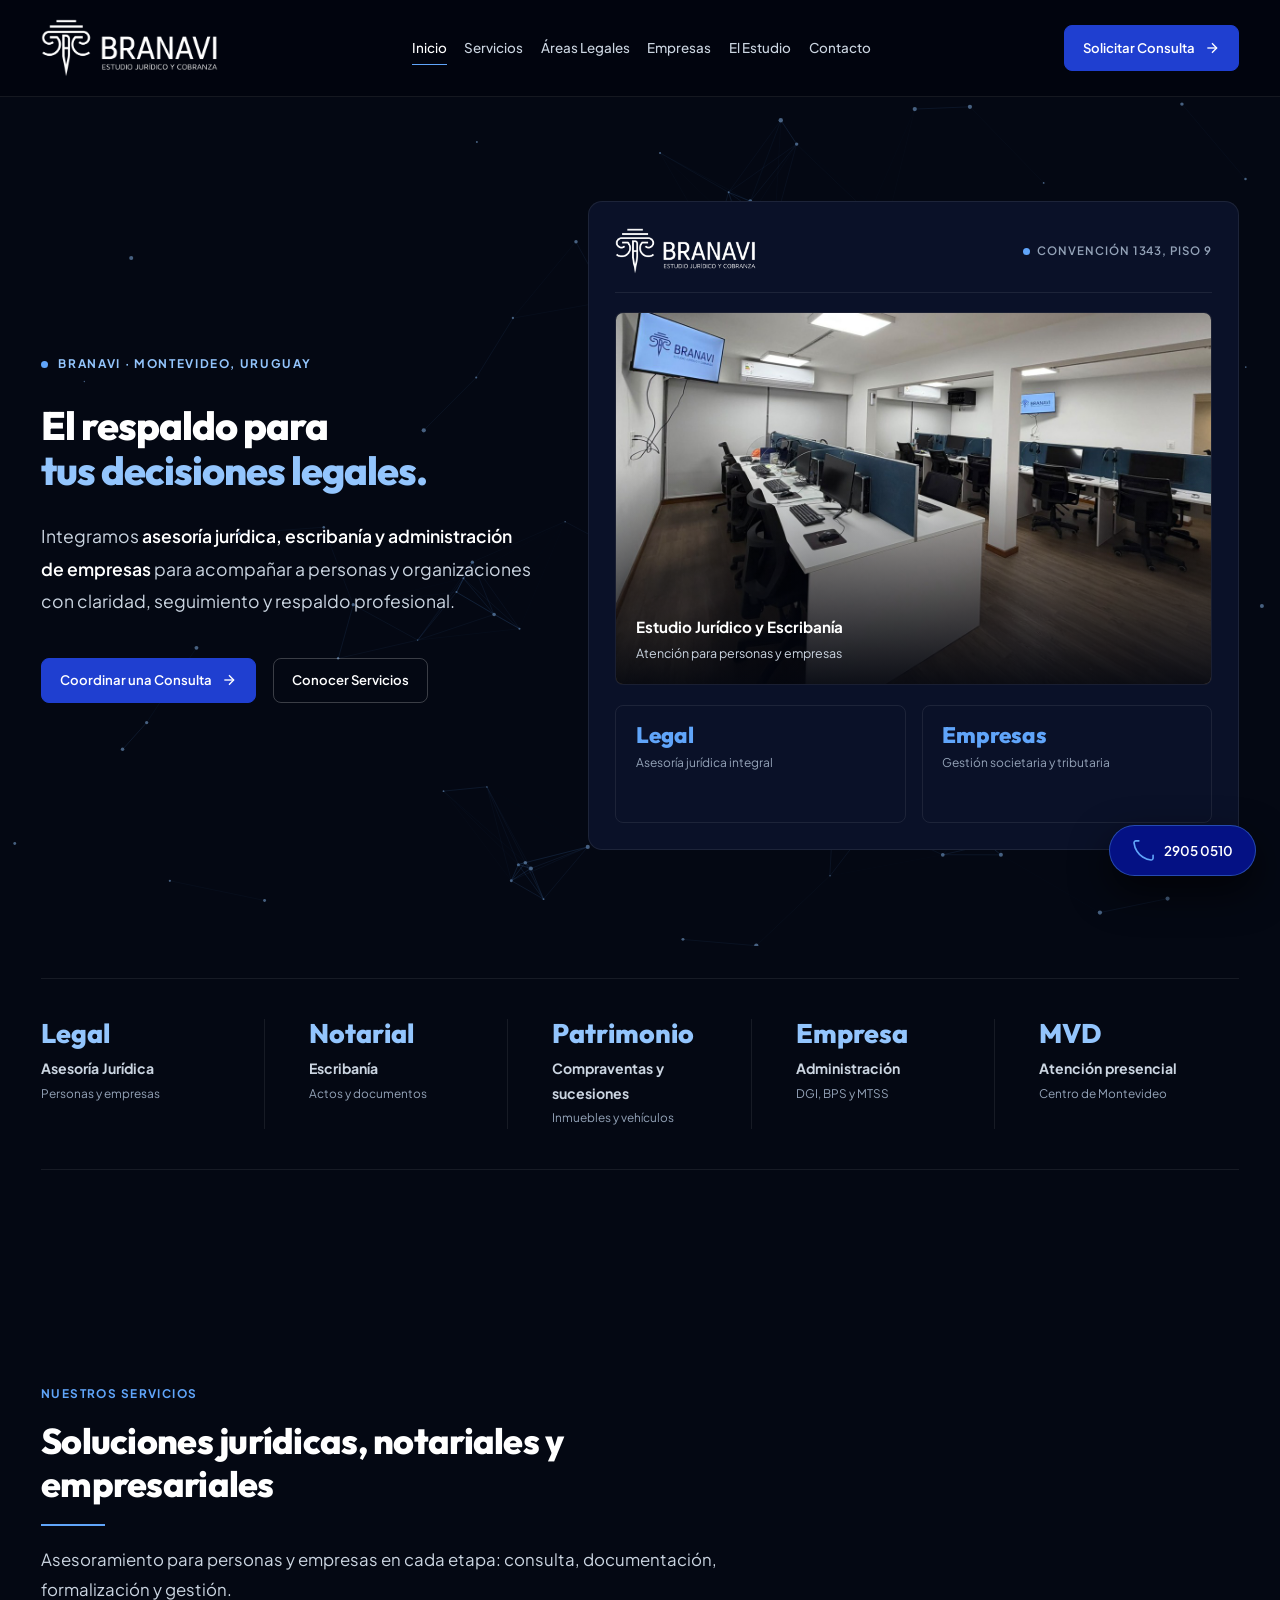
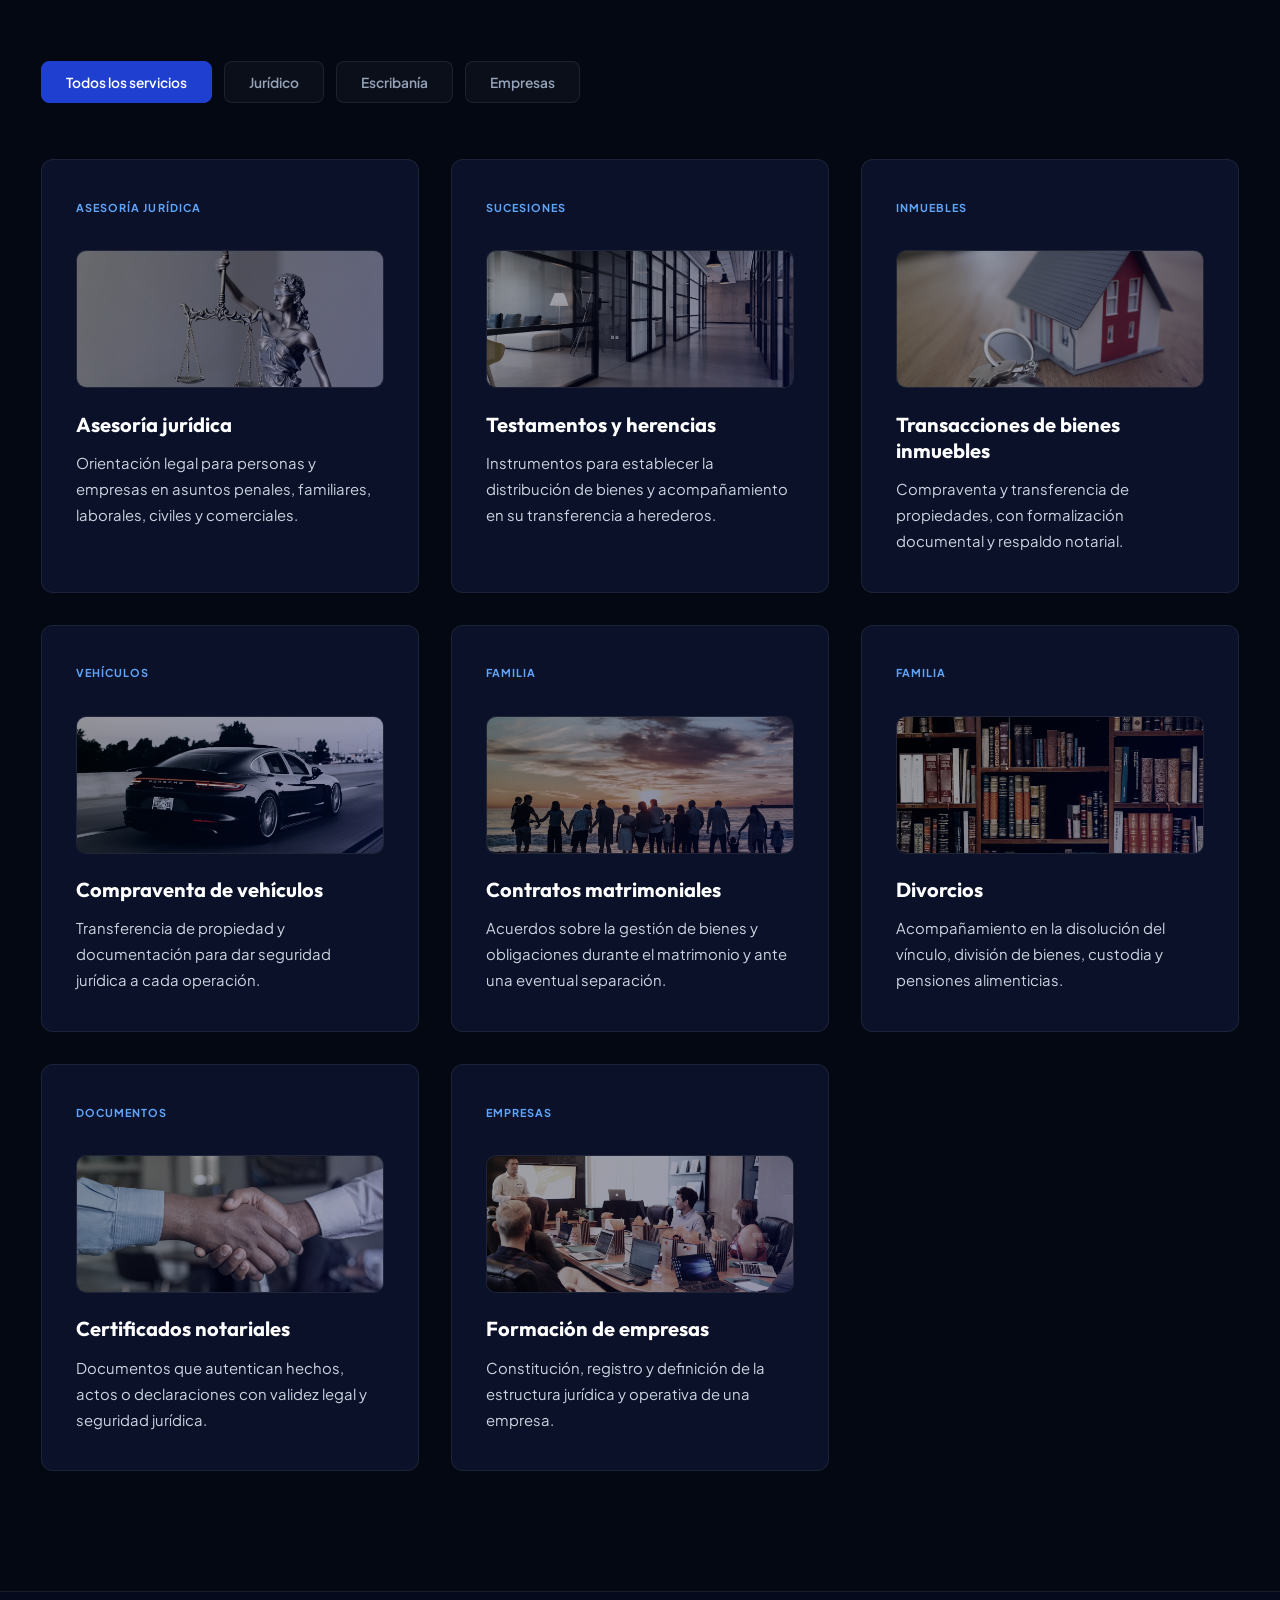
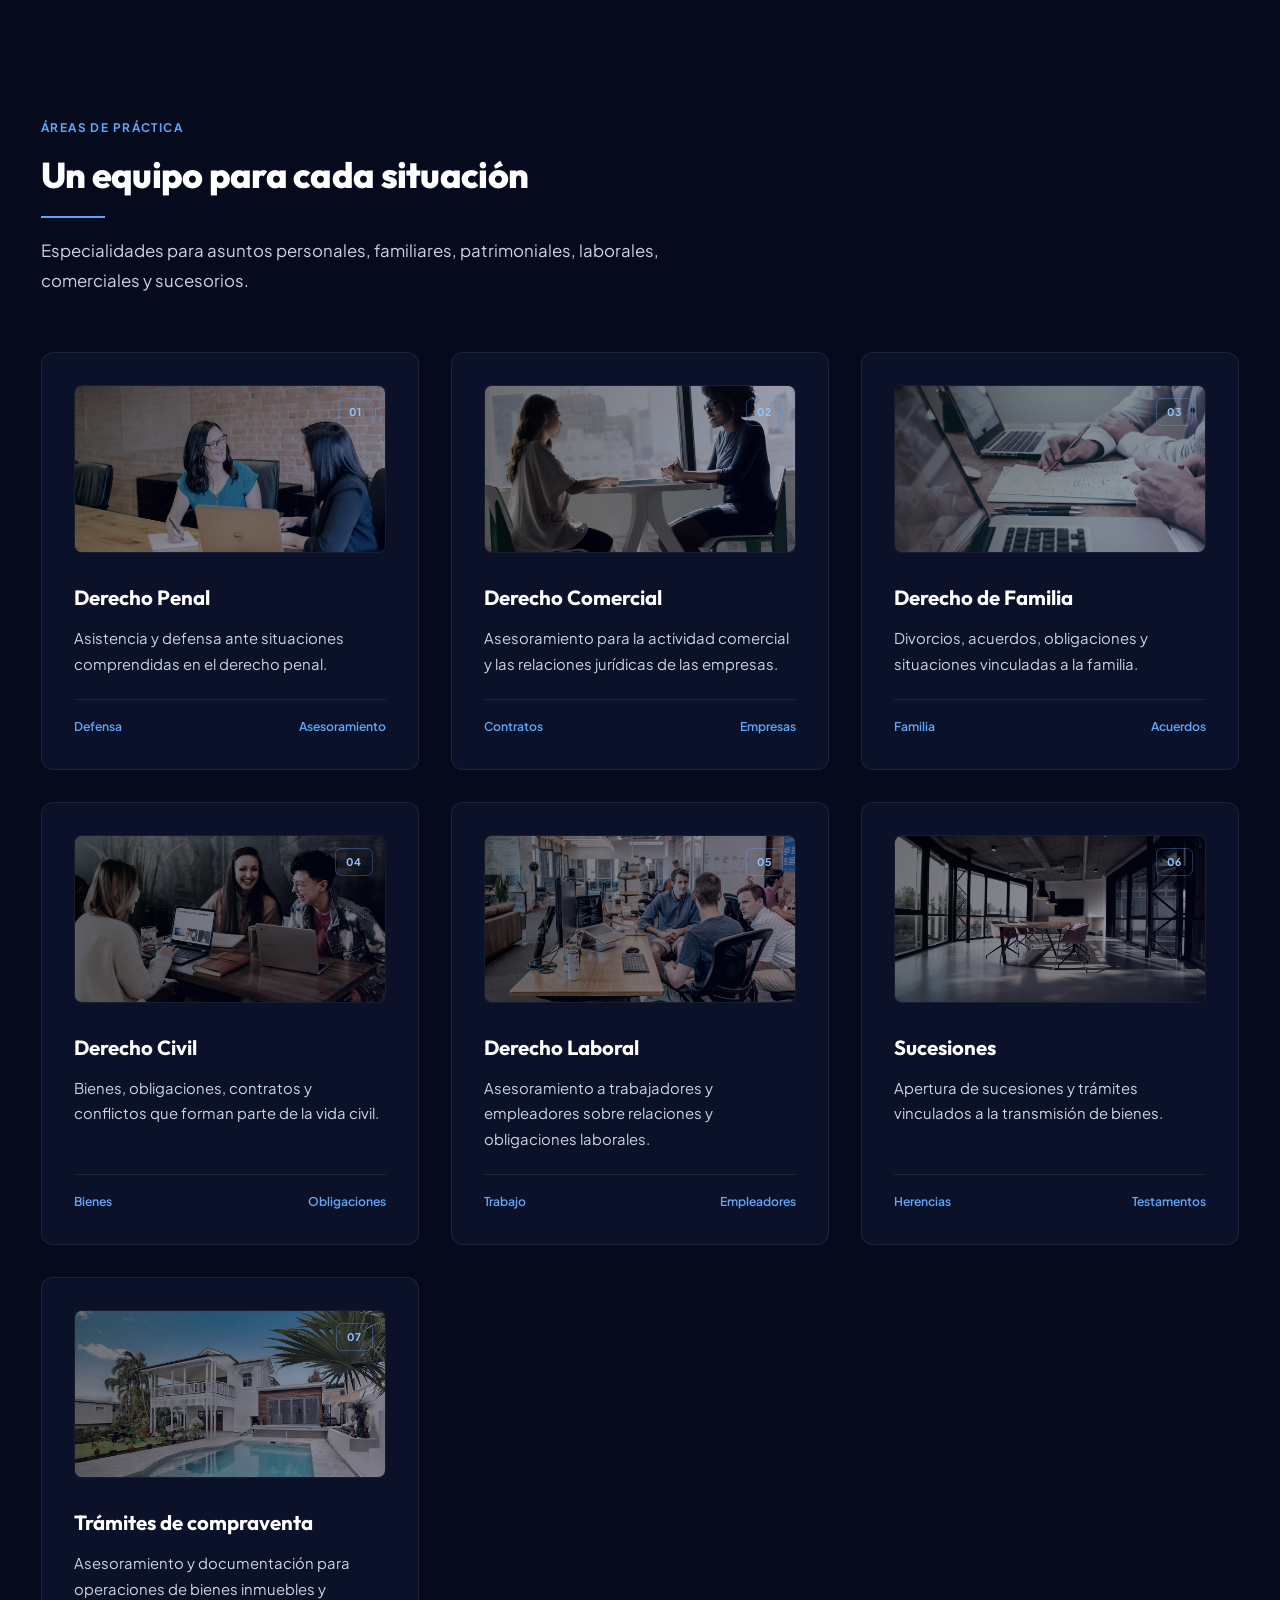
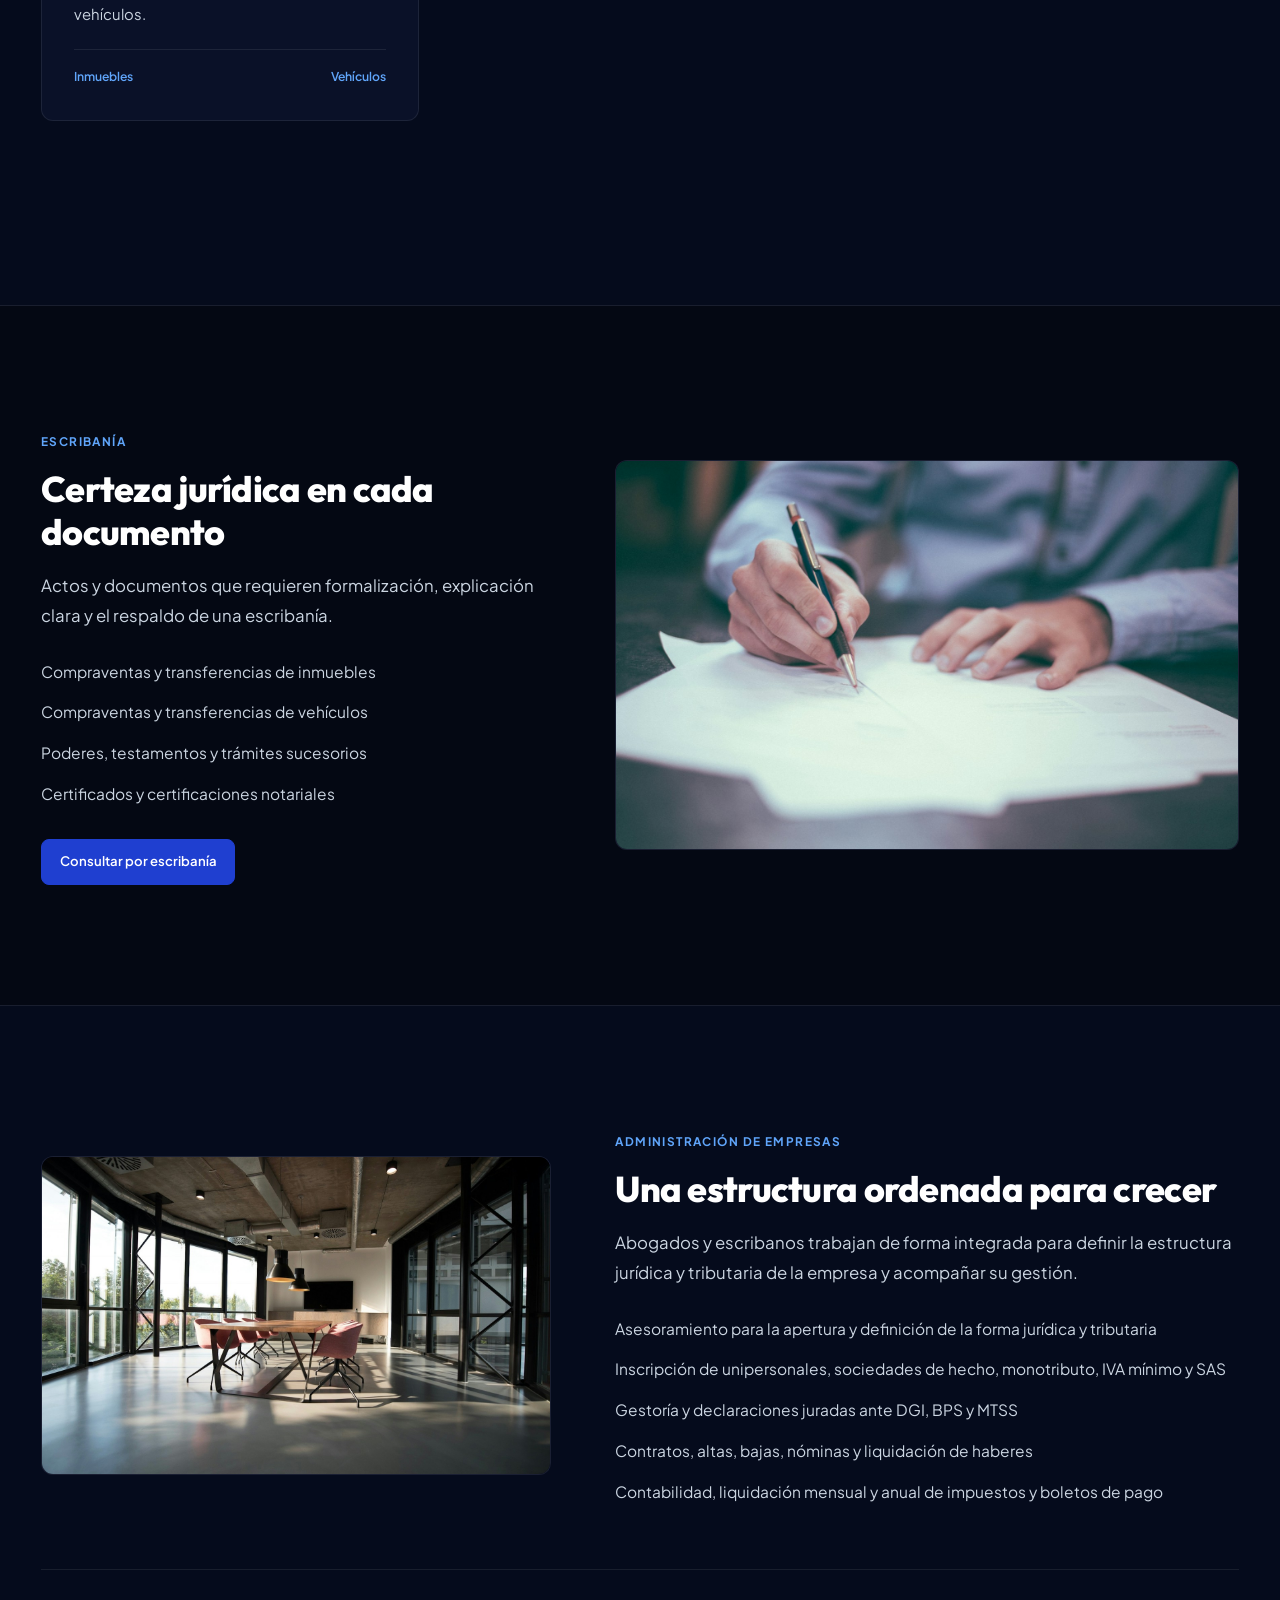
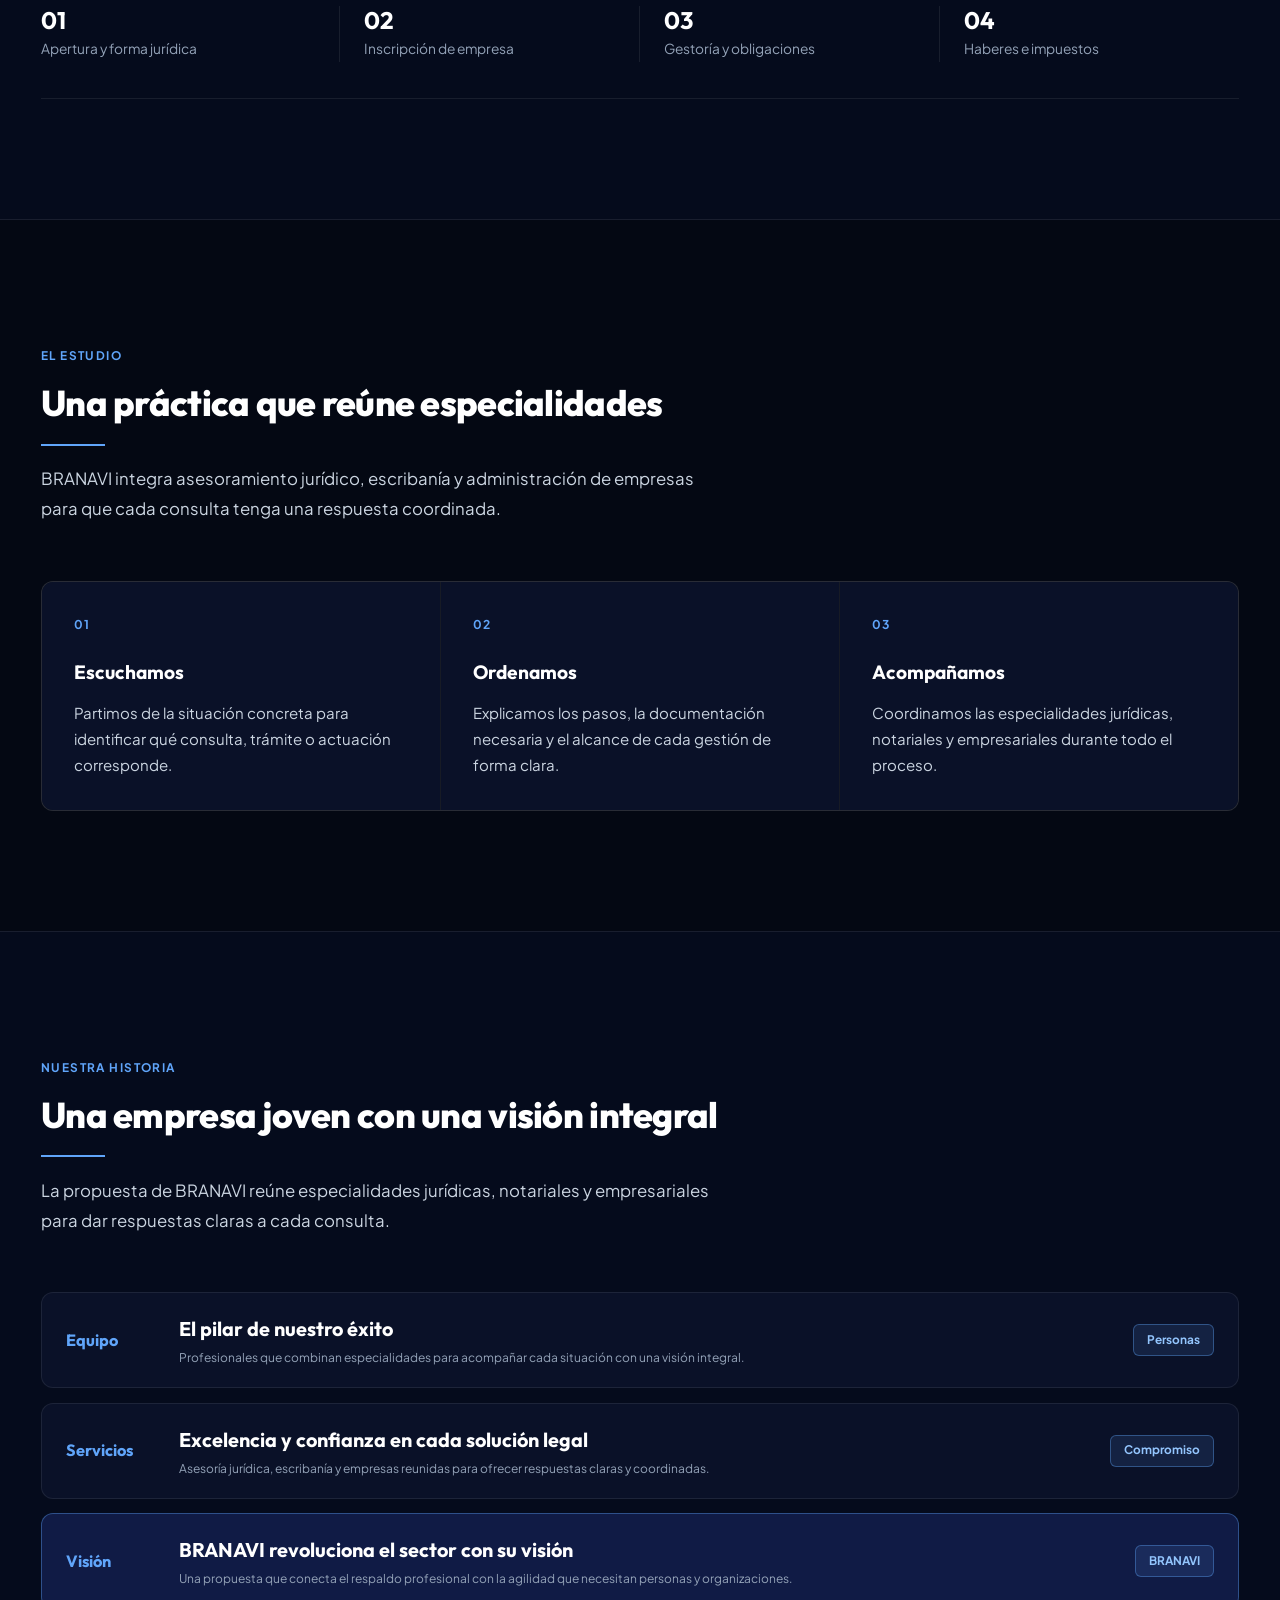
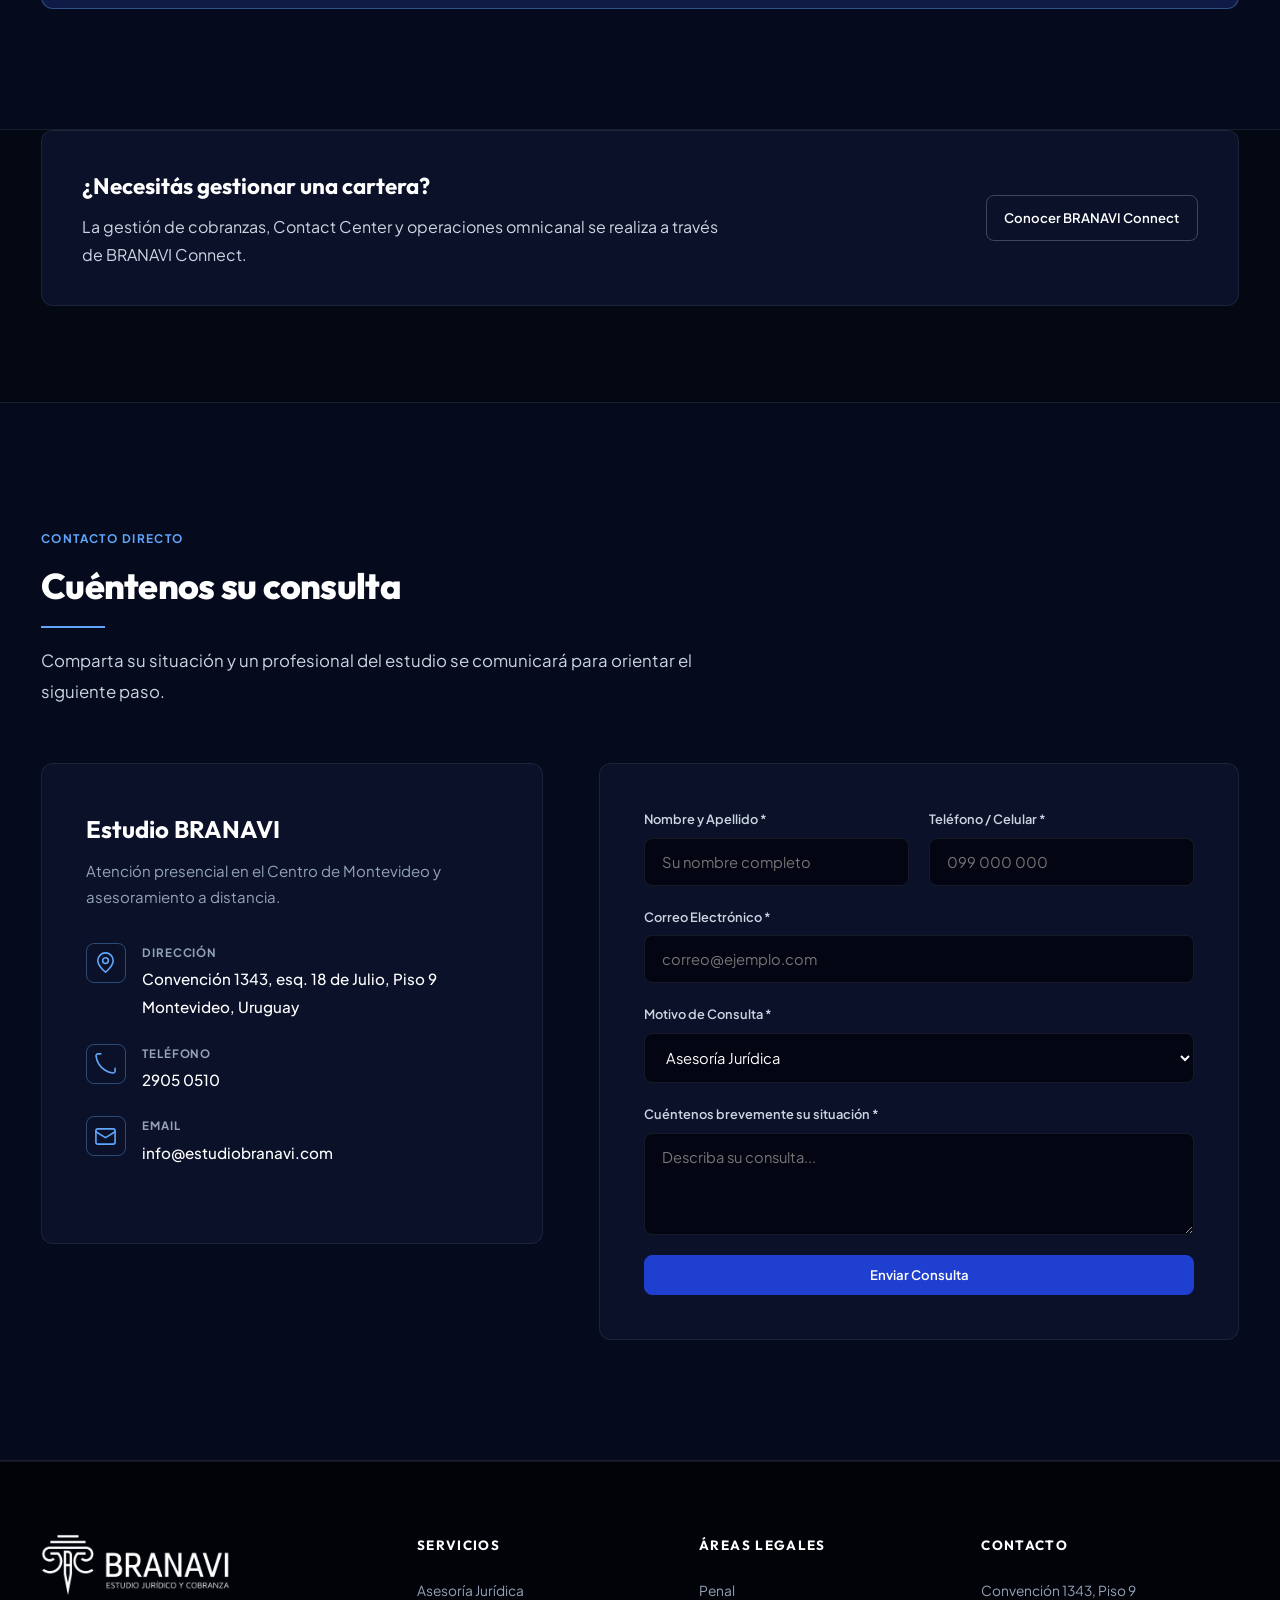
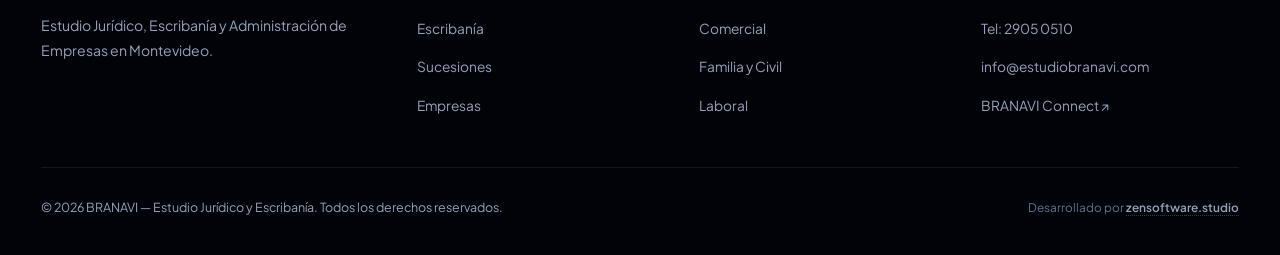
==== commit eddd67be: "Credito zensoftware.studio en web del estudio; agrega ENLACES.md" ====
--- a/estudio/index.html
+++ b/estudio/index.html
@@ -159,7 +159,7 @@
     </section>
   </main>
 
-  <footer class="footer-modern"><div class="container"><div class="footer-cols"><div><img src="assets/logo_branavi_blanco.png" alt="BRANAVI Estudio Jurídico" style="height:52px;width:auto;margin-bottom:1.1rem;" /><p style="color:var(--text-muted);font-size:.88rem;line-height:1.75;">Estudio Jurídico, Escribanía y Administración de Empresas en Montevideo.</p></div><div><h4>Servicios</h4><ul><li><a href="#servicios">Asesoría Jurídica</a></li><li><a href="#notarial">Escribanía</a></li><li><a href="#servicios">Sucesiones</a></li><li><a href="#empresas">Empresas</a></li></ul></div><div><h4>Áreas Legales</h4><ul><li><a href="#areas">Penal</a></li><li><a href="#areas">Comercial</a></li><li><a href="#areas">Familia y Civil</a></li><li><a href="#areas">Laboral</a></li></ul></div><div><h4>Contacto</h4><ul><li><a href="#contacto">Convención 1343, Piso 9</a></li><li><a href="tel:29050510">Tel: 2905 0510</a></li><li><a href="mailto:info@estudiobranavi.com">info@estudiobranavi.com</a></li><li><a href="https://branaviconnect.com" target="_blank" rel="noopener">BRANAVI Connect ↗</a></li></ul></div></div><div class="footer-copy"><span>© 2026 BRANAVI — Estudio Jurídico y Escribanía. Todos los derechos reservados.</span></div></div></footer>
+  <footer class="footer-modern"><div class="container"><div class="footer-cols"><div><img src="assets/logo_branavi_blanco.png" alt="BRANAVI Estudio Jurídico" style="height:52px;width:auto;margin-bottom:1.1rem;" /><p style="color:var(--text-muted);font-size:.88rem;line-height:1.75;">Estudio Jurídico, Escribanía y Administración de Empresas en Montevideo.</p></div><div><h4>Servicios</h4><ul><li><a href="#servicios">Asesoría Jurídica</a></li><li><a href="#notarial">Escribanía</a></li><li><a href="#servicios">Sucesiones</a></li><li><a href="#empresas">Empresas</a></li></ul></div><div><h4>Áreas Legales</h4><ul><li><a href="#areas">Penal</a></li><li><a href="#areas">Comercial</a></li><li><a href="#areas">Familia y Civil</a></li><li><a href="#areas">Laboral</a></li></ul></div><div><h4>Contacto</h4><ul><li><a href="#contacto">Convención 1343, Piso 9</a></li><li><a href="tel:29050510">Tel: 2905 0510</a></li><li><a href="mailto:info@estudiobranavi.com">info@estudiobranavi.com</a></li><li><a href="https://branaviconnect.com" target="_blank" rel="noopener">BRANAVI Connect ↗</a></li></ul></div></div><div class="footer-copy"><span>© 2026 BRANAVI — Estudio Jurídico y Escribanía. Todos los derechos reservados.</span><span class="dev-credit">Desarrollado por <a href="https://zensoftware.studio" target="_blank" rel="noopener">zensoftware.studio</a></span></div></div></footer>
   <a href="tel:29050510" class="floating-action-hub" aria-label="Llamar a BRANAVI 2905 0510"><svg viewBox="0 0 24 24" fill="none" stroke="currentColor" stroke-width="2"><path d="M22 16.9v3a2 2 0 0 1-2.2 2 19.8 19.8 0 0 1-8.6-3.1 19.5 19.5 0 0 1-6-6 19.8 19.8 0 0 1-3.1-8.7A2 2 0 0 1 4.1 2h3"/></svg><span>2905 0510</span></a>
   <script src="app.js"></script>
 </body>
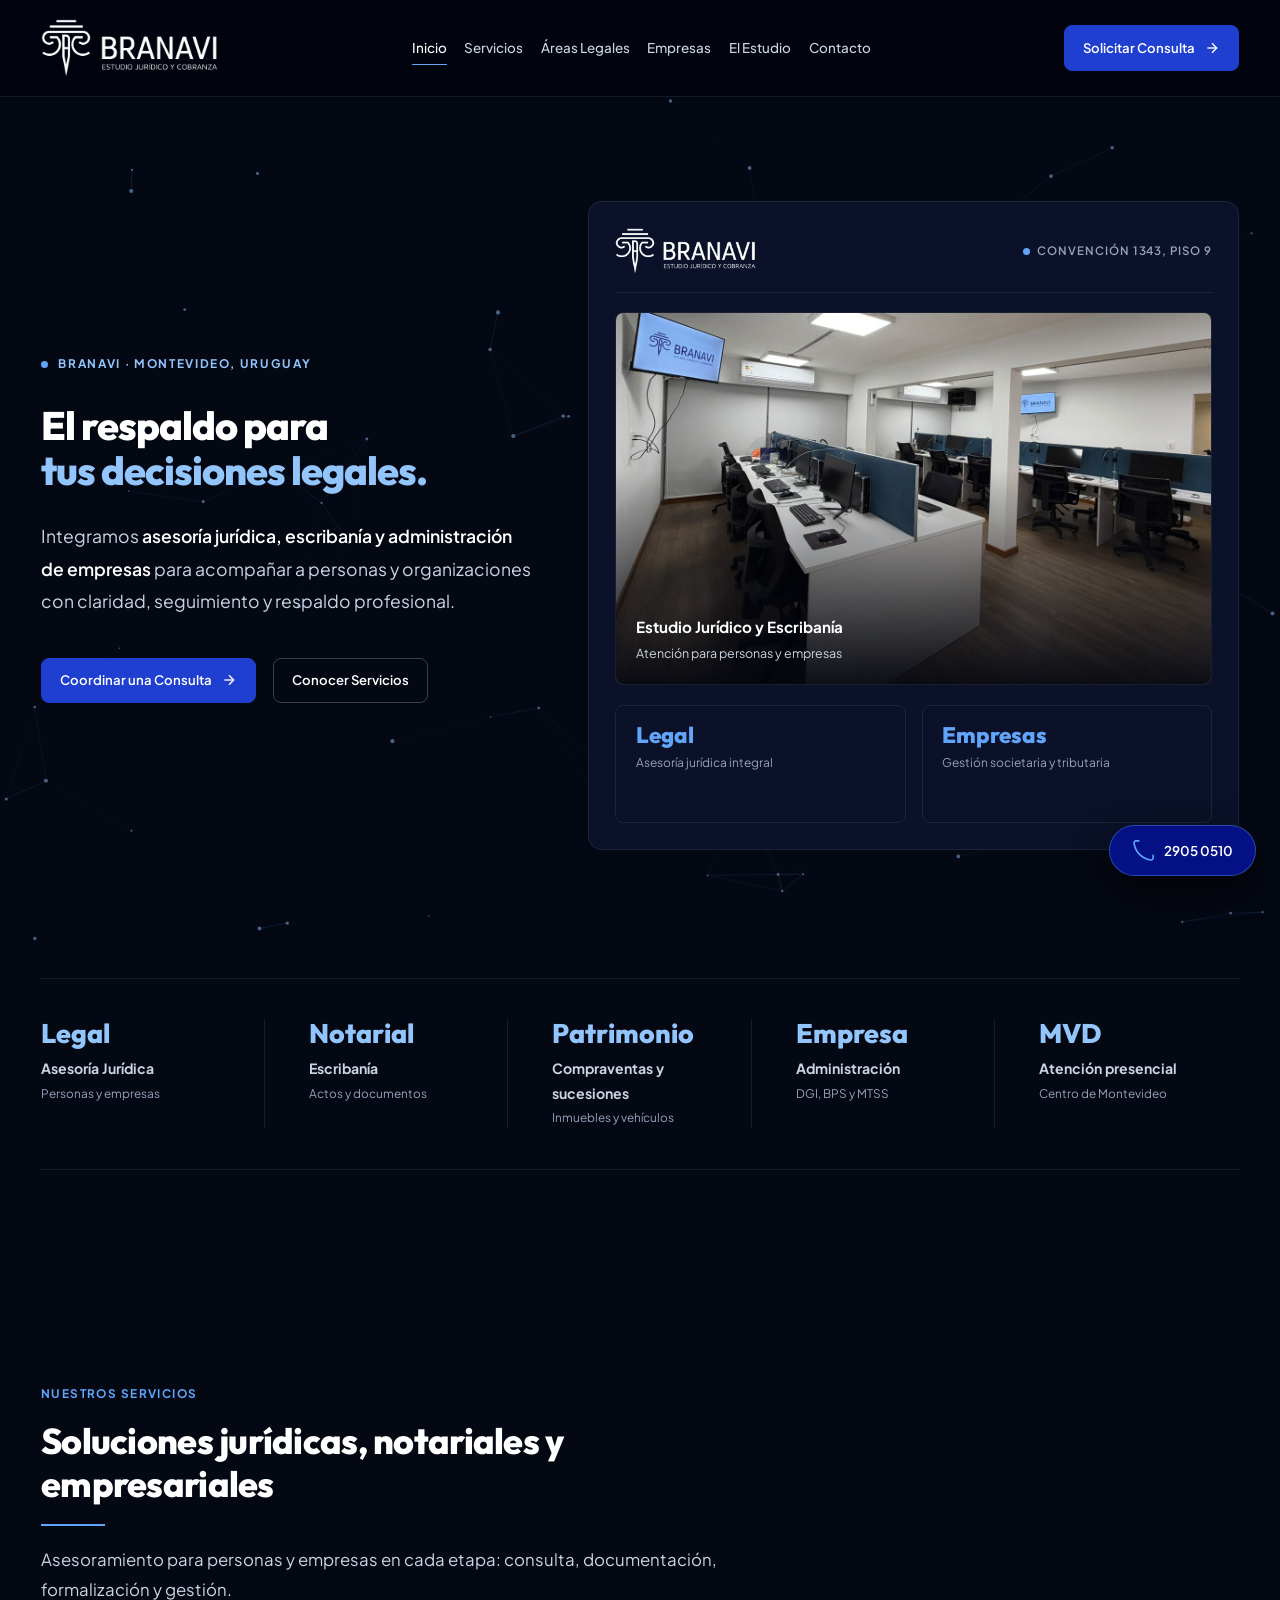
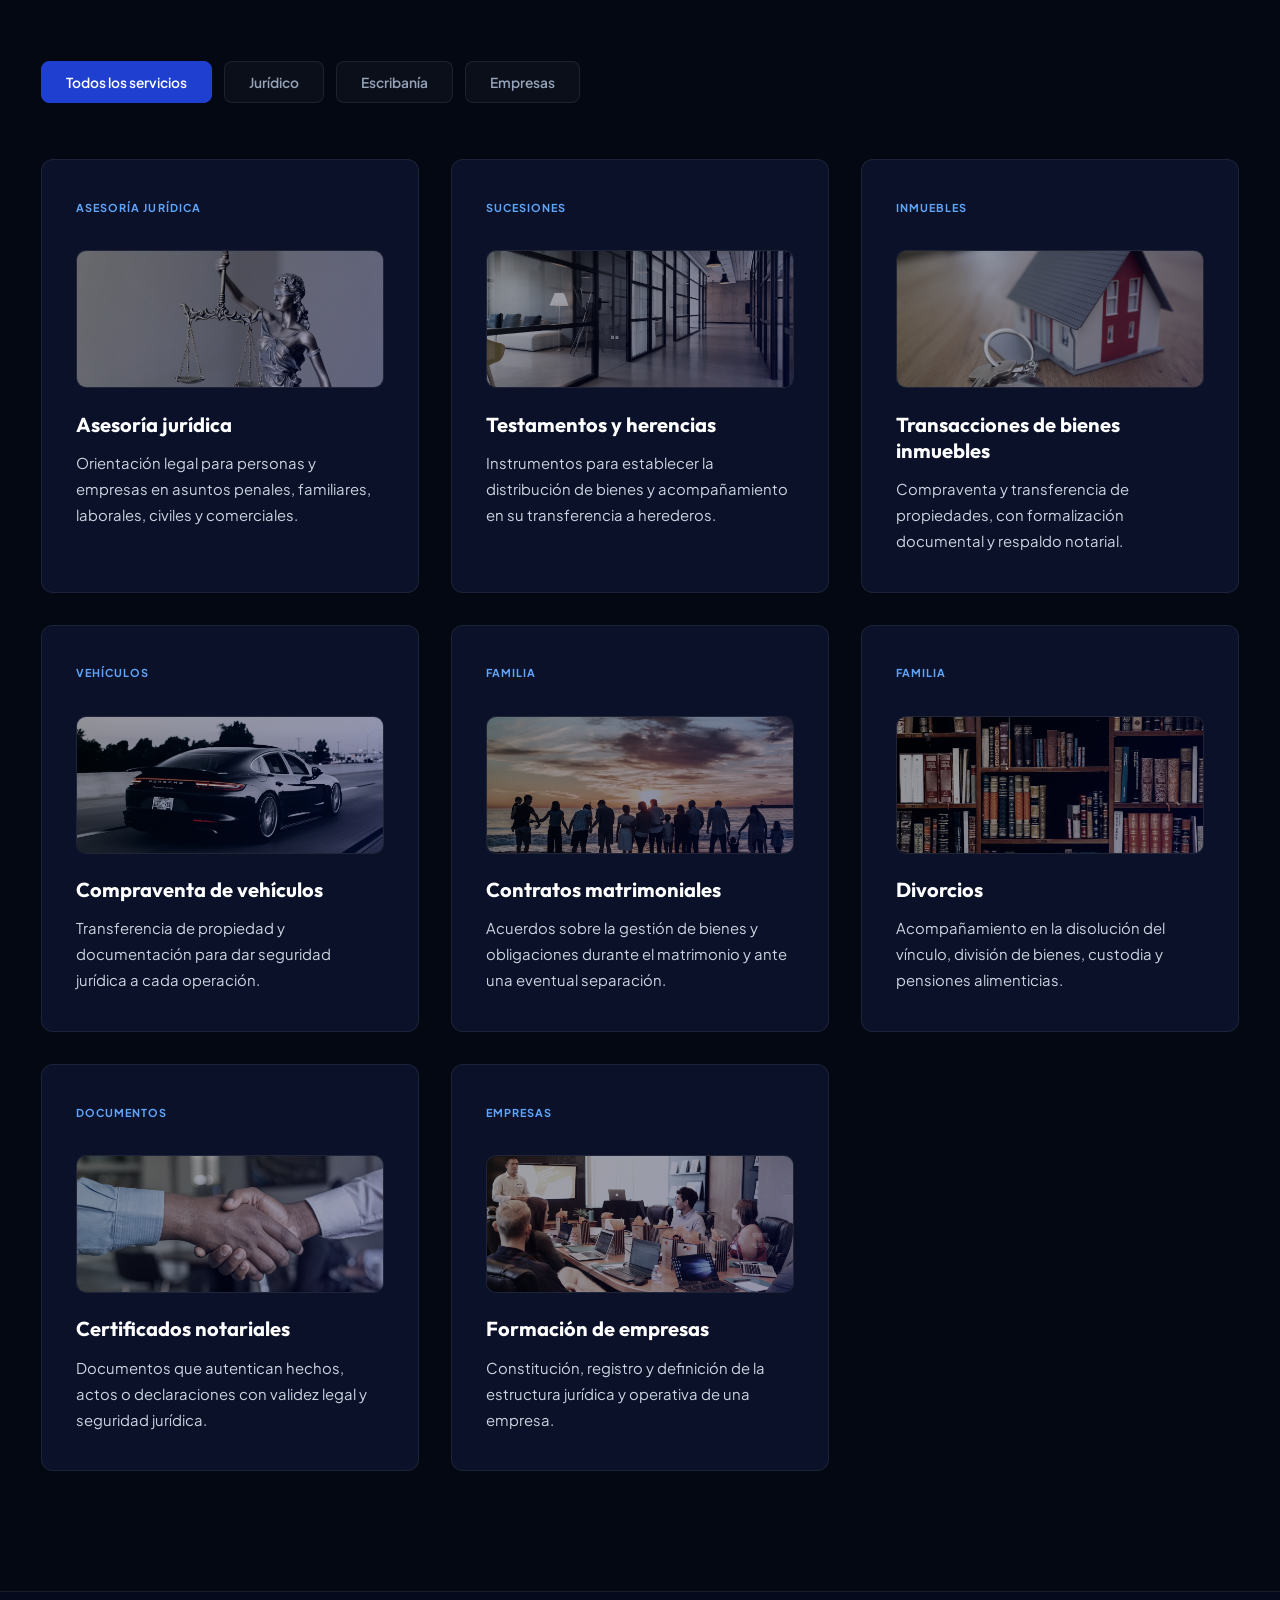
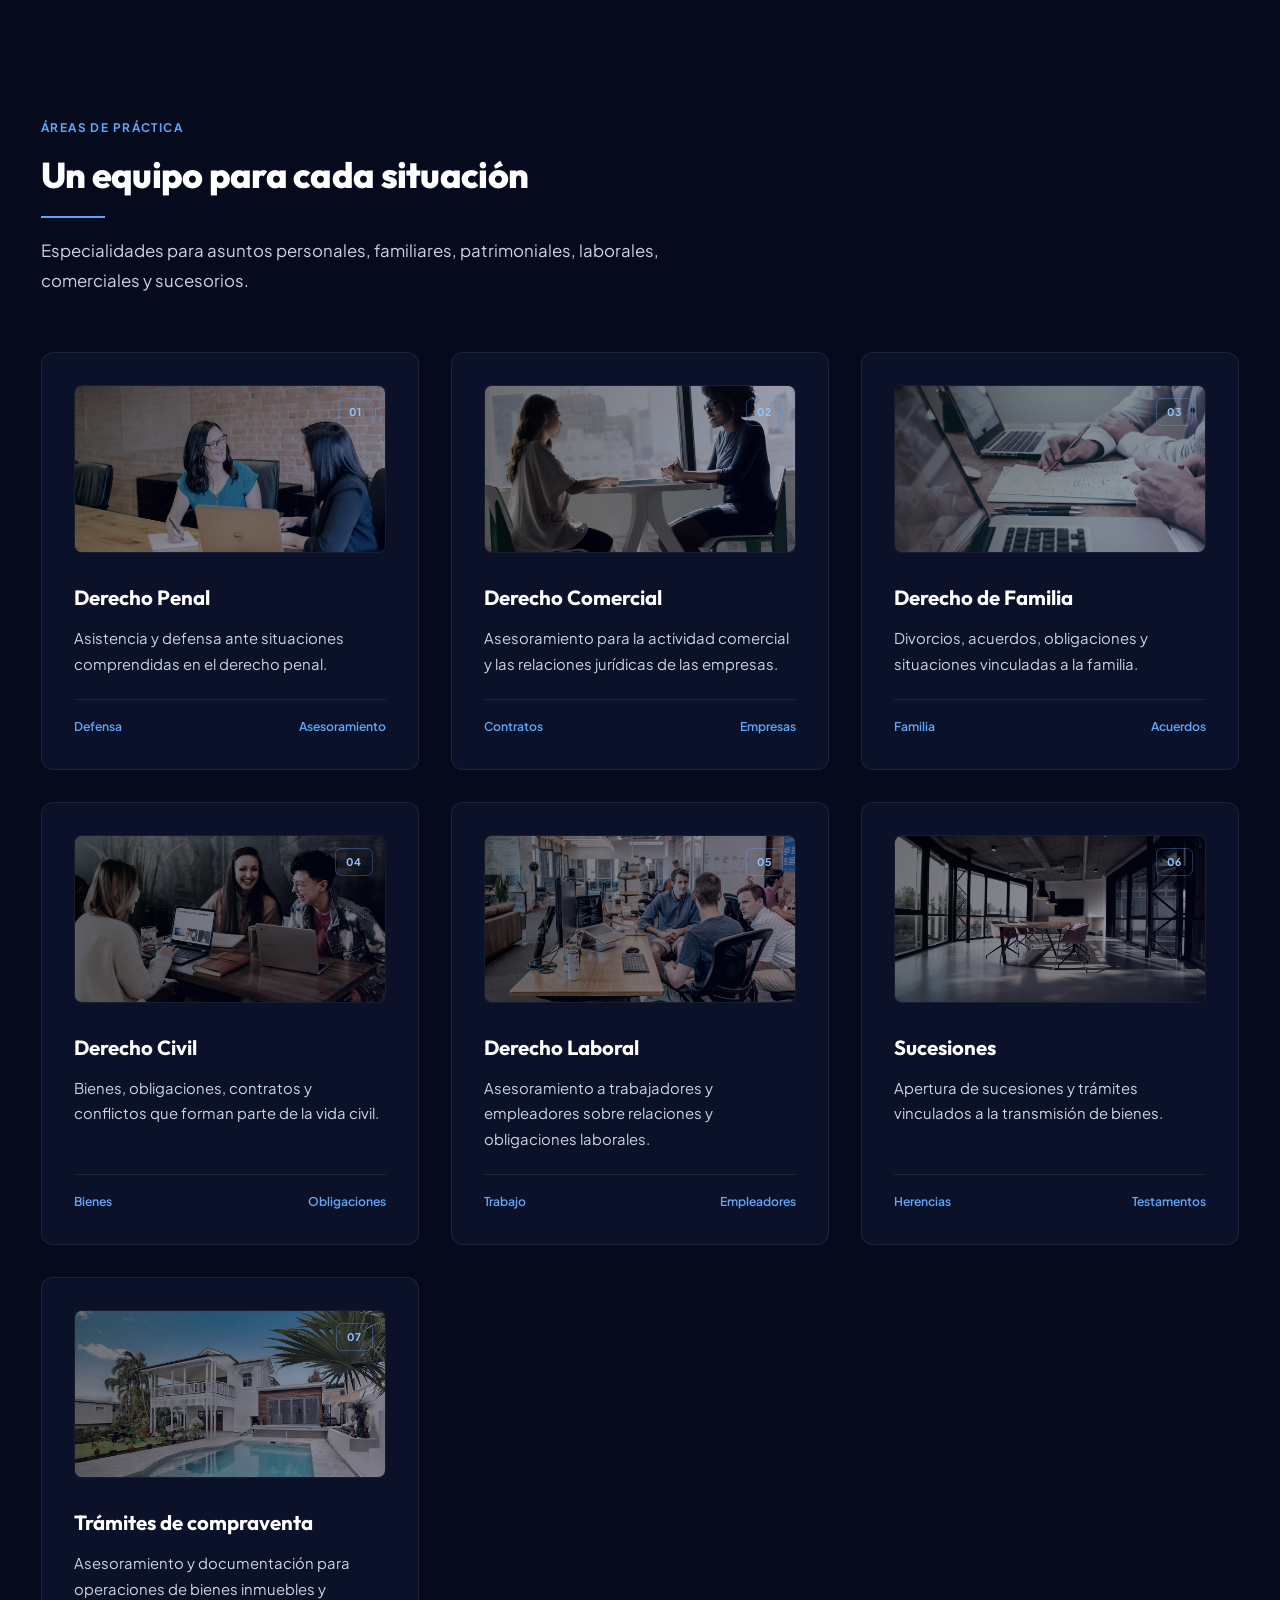
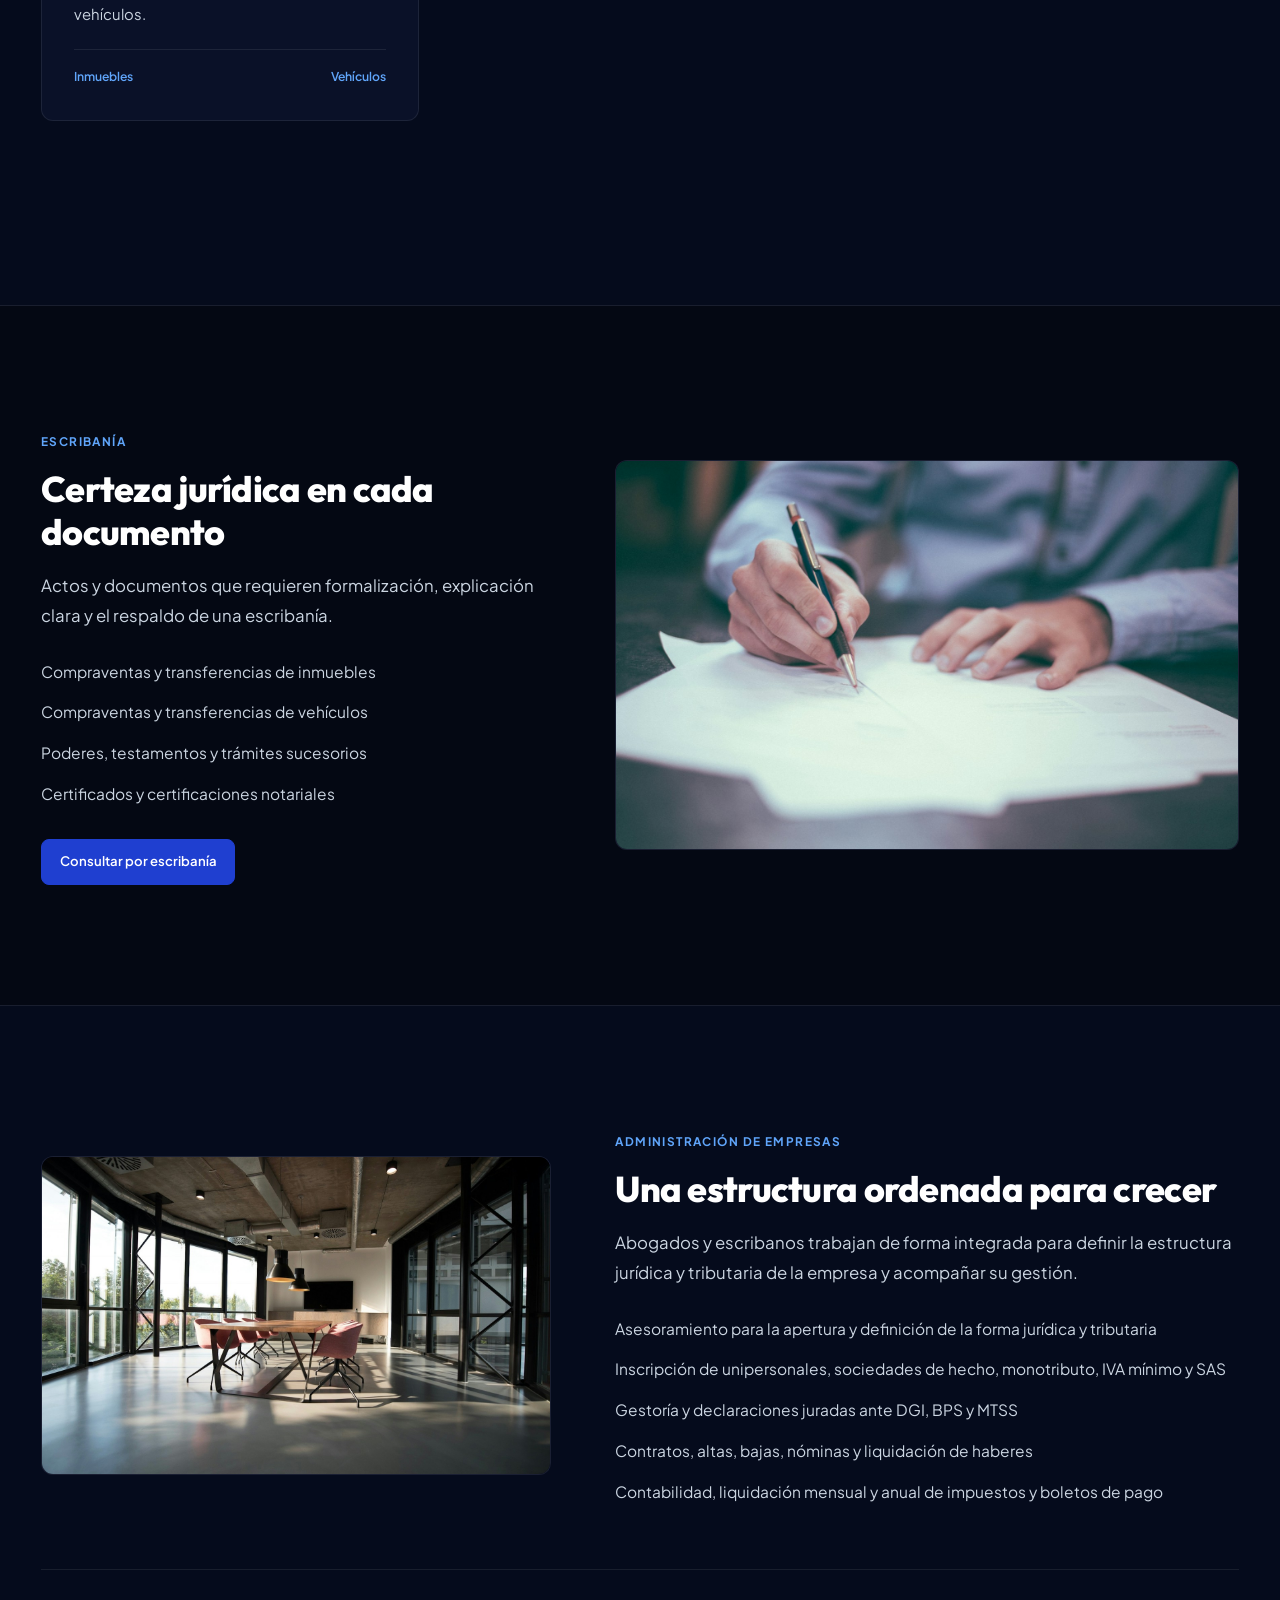
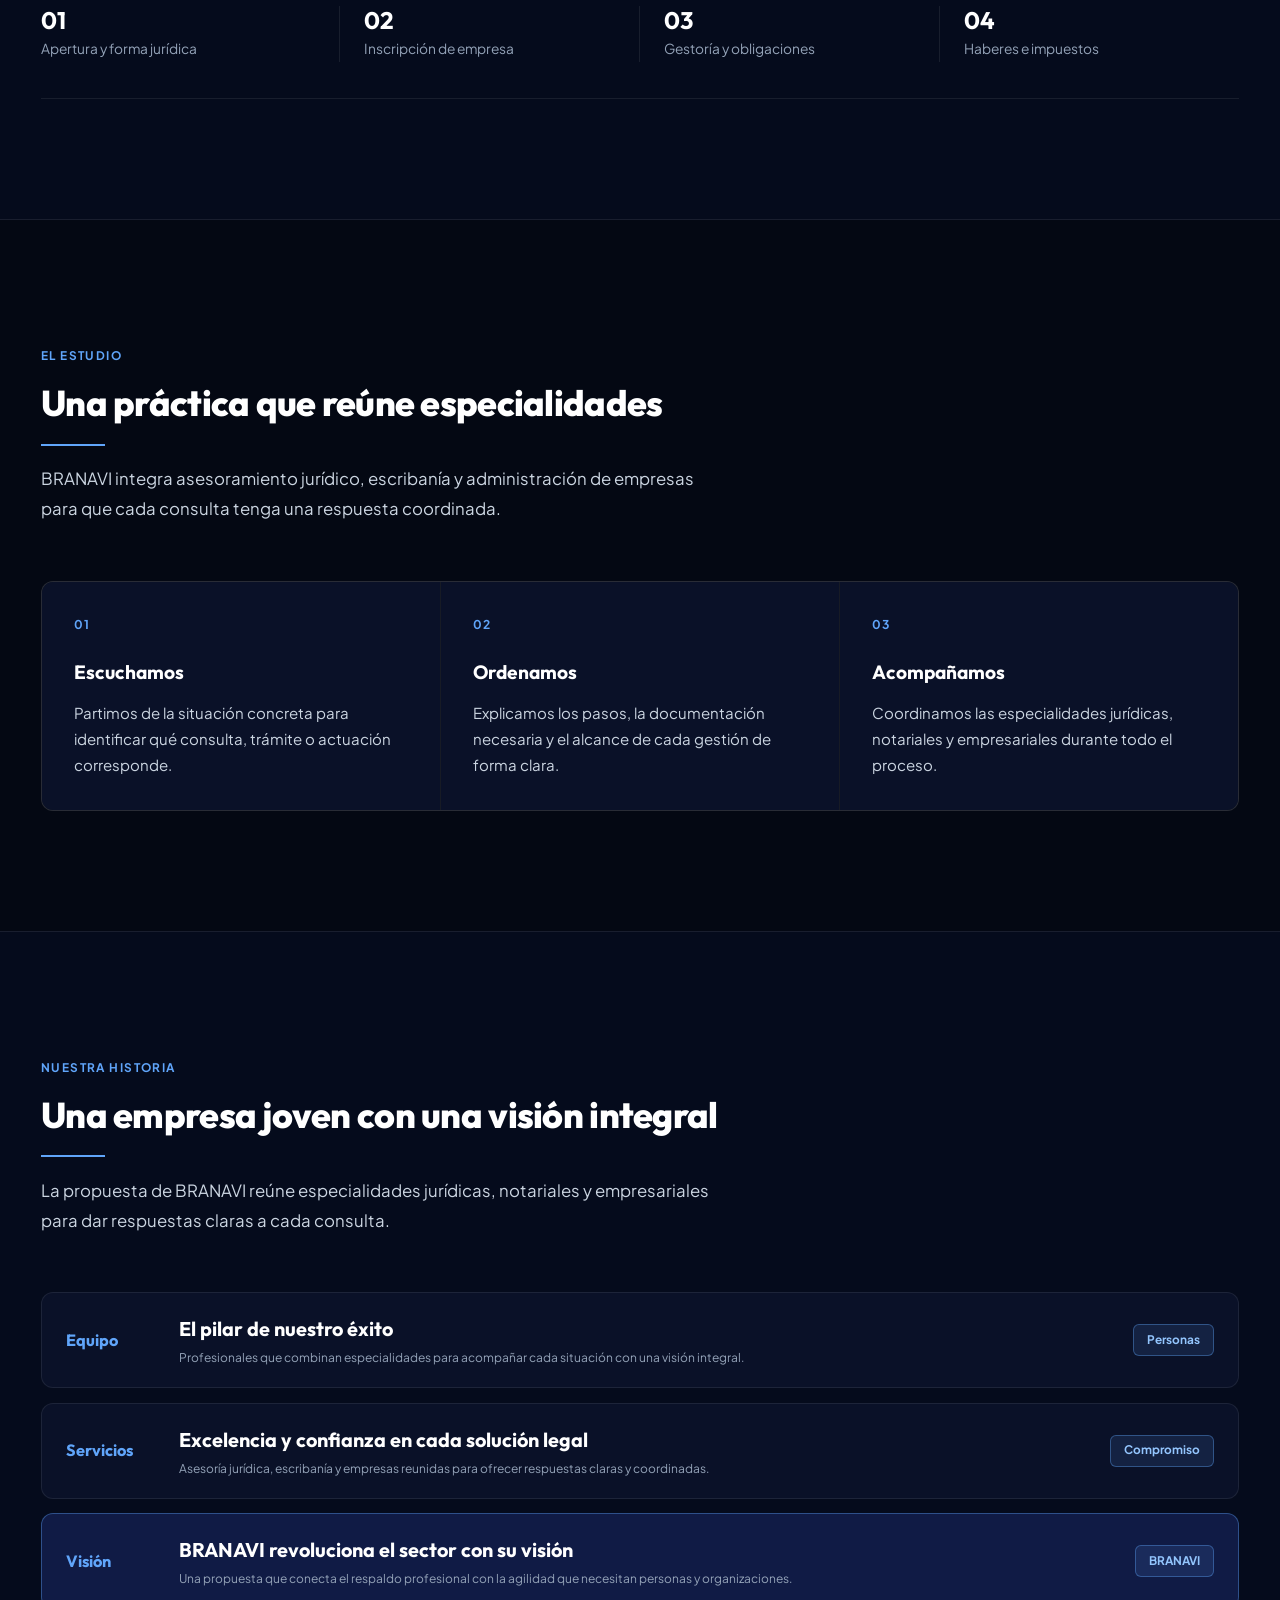
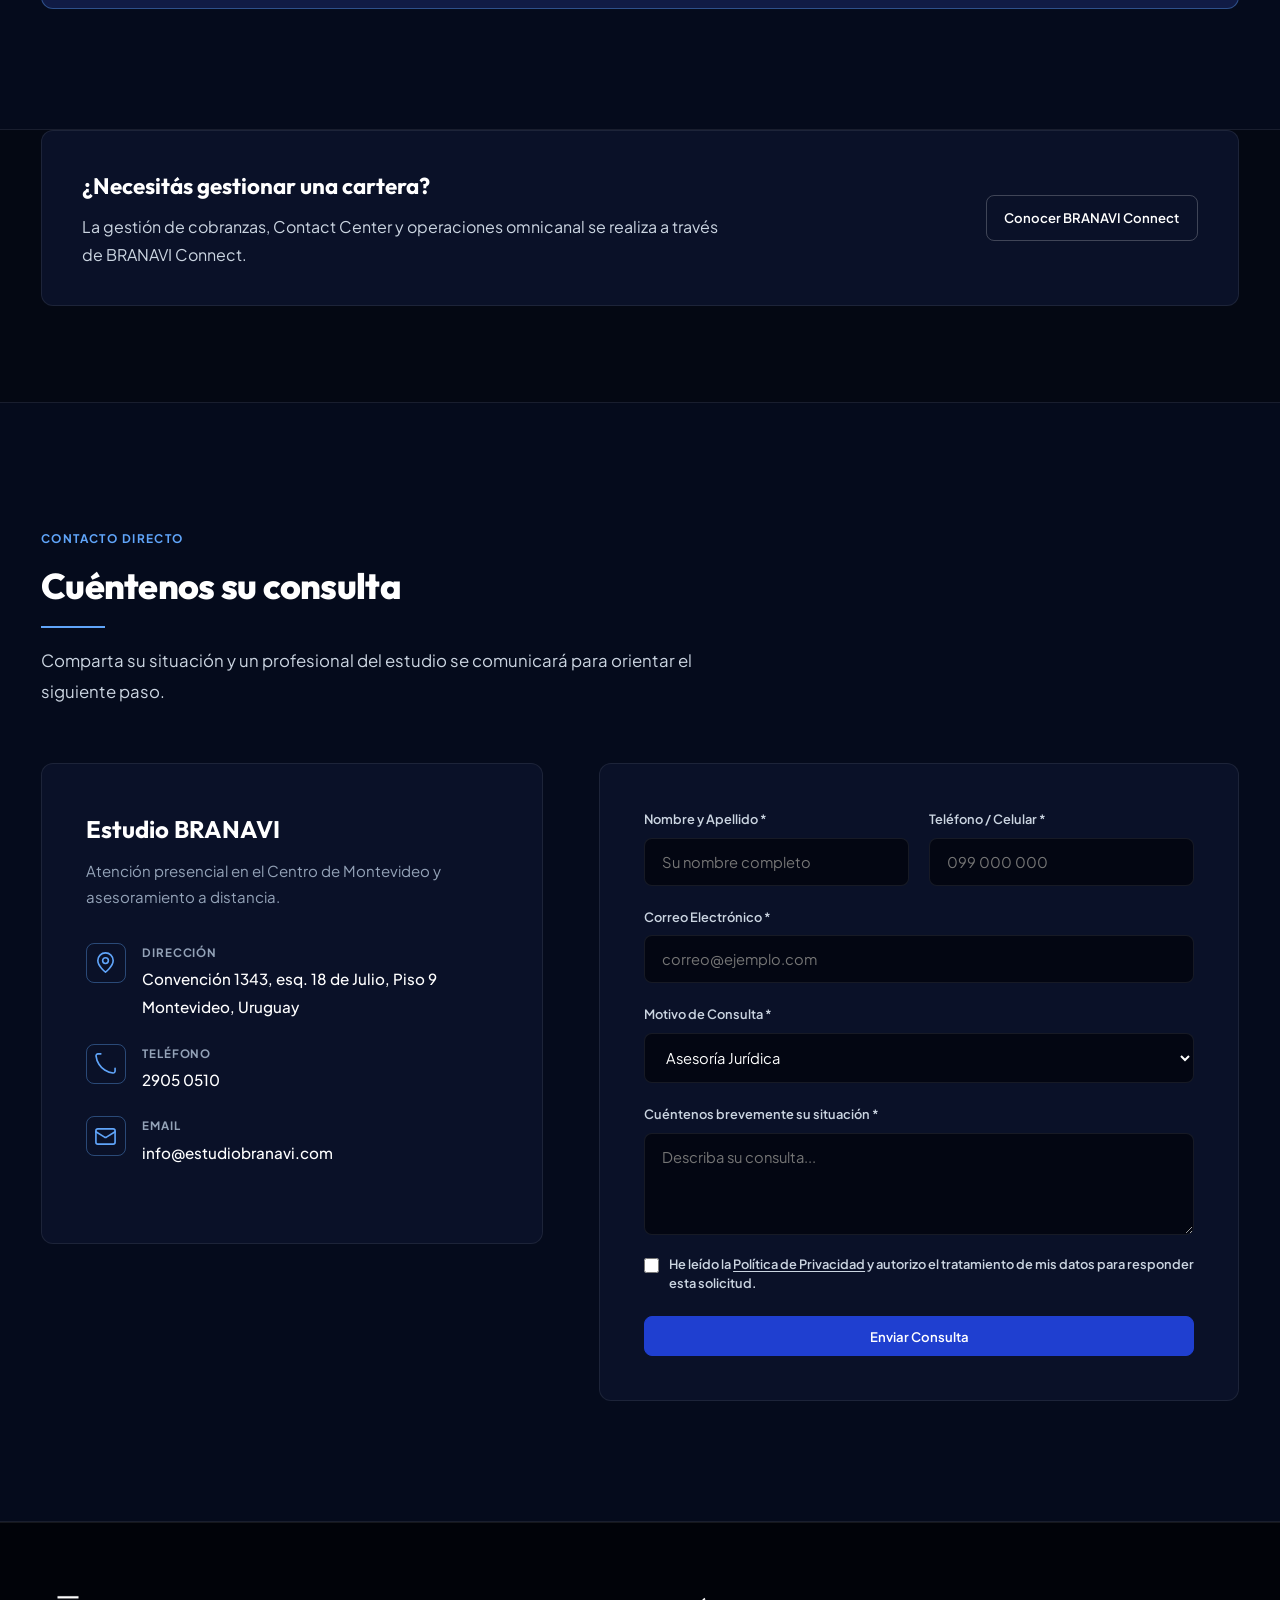
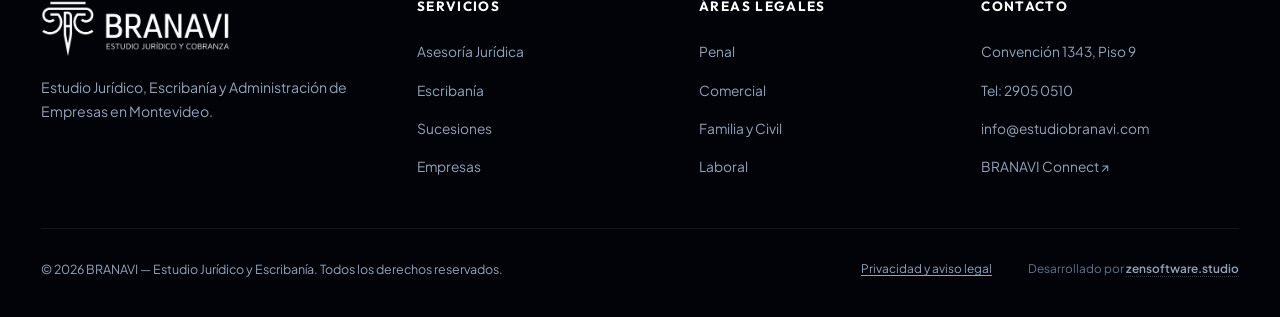
==== commit be4f1032: "Agrega politica de privacidad, aviso legal y consentimiento en formularios" ====
--- a/estudio/index.html
+++ b/estudio/index.html
@@ -153,13 +153,14 @@
         <div class="section-head reveal"><span class="eyebrow-tag">Contacto Directo</span><h2 class="section-title">Cuéntenos su consulta</h2><p class="section-subtitle">Comparta su situación y un profesional del estudio se comunicará para orientar el siguiente paso.</p></div>
         <div class="contact-dual-grid">
           <div class="contact-card-left reveal"><h3 style="font-family:var(--font-display);font-size:1.5rem;font-weight:700;margin-bottom:.5rem;">Estudio BRANAVI</h3><p style="color:var(--text-muted);font-size:.94rem;">Atención presencial en el Centro de Montevideo y asesoramiento a distancia.</p><div class="contact-list-items"><div class="c-row"><div class="c-icon"><svg viewBox="0 0 24 24" fill="none" stroke="currentColor" stroke-width="1.8"><path d="M20 10c0 6-8 12-8 12S4 16 4 10a8 8 0 0 1 16 0Z"/><circle cx="12" cy="10" r="3"/></svg></div><div><strong>Dirección</strong><span>Convención 1343, esq. 18 de Julio, Piso 9<br />Montevideo, Uruguay</span></div></div><div class="c-row"><div class="c-icon"><svg viewBox="0 0 24 24" fill="none" stroke="currentColor" stroke-width="1.8"><path d="M22 16.9v3a2 2 0 0 1-2.2 2 19.8 19.8 0 0 1-8.6-3.1 19.5 19.5 0 0 1-6-6 19.8 19.8 0 0 1-3.1-8.7A2 2 0 0 1 4.1 2h3"/></svg></div><div><strong>Teléfono</strong><a href="tel:29050510">2905 0510</a></div></div><div class="c-row"><div class="c-icon"><svg viewBox="0 0 24 24" fill="none" stroke="currentColor" stroke-width="1.8"><rect x="2" y="4" width="20" height="16" rx="2"/><path d="m22 7-9 5.7a2 2 0 0 1-2 0L2 7"/></svg></div><div><strong>Email</strong><a href="mailto:info@estudiobranavi.com">info@estudiobranavi.com</a></div></div></div></div>
-          <div class="contact-card-right reveal"><form id="legalForm" class="modern-form-grid"><div class="field-box"><label for="lNombre">Nombre y Apellido *</label><input id="lNombre" type="text" placeholder="Su nombre completo" required /></div><div class="field-box"><label for="lTel">Teléfono / Celular *</label><input id="lTel" type="tel" placeholder="099 000 000" required /></div><div class="field-box span-2"><label for="lEmail">Correo Electrónico *</label><input id="lEmail" type="email" placeholder="correo@ejemplo.com" required /></div><div class="field-box span-2"><label for="lArea">Motivo de Consulta *</label><select id="lArea" required><option>Asesoría Jurídica</option><option>Testamentos y Herencias</option><option>Compraventa de Inmuebles</option><option>Compraventa de Vehículos</option><option>Contratos Matrimoniales</option><option>Divorcios</option><option>Certificados Notariales</option><option>Formación de Empresas</option><option>Administración de Empresas</option></select></div><div class="field-box span-2"><label for="lMensaje">Cuéntenos brevemente su situación *</label><textarea id="lMensaje" rows="4" placeholder="Describa su consulta..." required></textarea></div><div class="field-box span-2"><button type="submit" class="btn-magnetic btn-glow btn-xl" style="width:100%;">Enviar Consulta</button><p id="legalStatus" style="display:none;margin-top:.85rem;"></p></div></form></div>
+          <div class="contact-card-right reveal"><form id="legalForm" class="modern-form-grid"><div class="field-box"><label for="lNombre">Nombre y Apellido *</label><input id="lNombre" type="text" placeholder="Su nombre completo" required /></div><div class="field-box"><label for="lTel">Teléfono / Celular *</label><input id="lTel" type="tel" placeholder="099 000 000" required /></div><div class="field-box span-2"><label for="lEmail">Correo Electrónico *</label><input id="lEmail" type="email" placeholder="correo@ejemplo.com" required /></div><div class="field-box span-2"><label for="lArea">Motivo de Consulta *</label><select id="lArea" required><option>Asesoría Jurídica</option><option>Testamentos y Herencias</option><option>Compraventa de Inmuebles</option><option>Compraventa de Vehículos</option><option>Contratos Matrimoniales</option><option>Divorcios</option><option>Certificados Notariales</option><option>Formación de Empresas</option><option>Administración de Empresas</option></select></div><div class="field-box span-2"><label for="lMensaje">Cuéntenos brevemente su situación *</label><textarea id="lMensaje" rows="4" placeholder="Describa su consulta..." required></textarea></div><div class="field-box span-2"><label class="legal-consent"><input type="checkbox" required /><span>He leído la <a href="privacidad.html" target="_blank" rel="noopener">Política de Privacidad</a> y autorizo el tratamiento de mis datos para responder esta solicitud.</span></label>
+<button type="submit" class="btn-magnetic btn-glow btn-xl" style="width:100%;">Enviar Consulta</button><p id="legalStatus" style="display:none;margin-top:.85rem;"></p></div></form></div>
         </div>
       </div>
     </section>
   </main>
 
-  <footer class="footer-modern"><div class="container"><div class="footer-cols"><div><img src="assets/logo_branavi_blanco.png" alt="BRANAVI Estudio Jurídico" style="height:52px;width:auto;margin-bottom:1.1rem;" /><p style="color:var(--text-muted);font-size:.88rem;line-height:1.75;">Estudio Jurídico, Escribanía y Administración de Empresas en Montevideo.</p></div><div><h4>Servicios</h4><ul><li><a href="#servicios">Asesoría Jurídica</a></li><li><a href="#notarial">Escribanía</a></li><li><a href="#servicios">Sucesiones</a></li><li><a href="#empresas">Empresas</a></li></ul></div><div><h4>Áreas Legales</h4><ul><li><a href="#areas">Penal</a></li><li><a href="#areas">Comercial</a></li><li><a href="#areas">Familia y Civil</a></li><li><a href="#areas">Laboral</a></li></ul></div><div><h4>Contacto</h4><ul><li><a href="#contacto">Convención 1343, Piso 9</a></li><li><a href="tel:29050510">Tel: 2905 0510</a></li><li><a href="mailto:info@estudiobranavi.com">info@estudiobranavi.com</a></li><li><a href="https://branaviconnect.com" target="_blank" rel="noopener">BRANAVI Connect ↗</a></li></ul></div></div><div class="footer-copy"><span>© 2026 BRANAVI — Estudio Jurídico y Escribanía. Todos los derechos reservados.</span><span class="dev-credit">Desarrollado por <a href="https://zensoftware.studio" target="_blank" rel="noopener">zensoftware.studio</a></span></div></div></footer>
+  <footer class="footer-modern"><div class="container"><div class="footer-cols"><div><img src="assets/logo_branavi_blanco.png" alt="BRANAVI Estudio Jurídico" style="height:52px;width:auto;margin-bottom:1.1rem;" /><p style="color:var(--text-muted);font-size:.88rem;line-height:1.75;">Estudio Jurídico, Escribanía y Administración de Empresas en Montevideo.</p></div><div><h4>Servicios</h4><ul><li><a href="#servicios">Asesoría Jurídica</a></li><li><a href="#notarial">Escribanía</a></li><li><a href="#servicios">Sucesiones</a></li><li><a href="#empresas">Empresas</a></li></ul></div><div><h4>Áreas Legales</h4><ul><li><a href="#areas">Penal</a></li><li><a href="#areas">Comercial</a></li><li><a href="#areas">Familia y Civil</a></li><li><a href="#areas">Laboral</a></li></ul></div><div><h4>Contacto</h4><ul><li><a href="#contacto">Convención 1343, Piso 9</a></li><li><a href="tel:29050510">Tel: 2905 0510</a></li><li><a href="mailto:info@estudiobranavi.com">info@estudiobranavi.com</a></li><li><a href="https://branaviconnect.com" target="_blank" rel="noopener">BRANAVI Connect ↗</a></li></ul></div></div><div class="footer-copy"><span>© 2026 BRANAVI — Estudio Jurídico y Escribanía. Todos los derechos reservados.</span><a class="legal-link" href="privacidad.html">Privacidad y aviso legal</a><span class="dev-credit">Desarrollado por <a href="https://zensoftware.studio" target="_blank" rel="noopener">zensoftware.studio</a></span></div></div></footer>
   <a href="tel:29050510" class="floating-action-hub" aria-label="Llamar a BRANAVI 2905 0510"><svg viewBox="0 0 24 24" fill="none" stroke="currentColor" stroke-width="2"><path d="M22 16.9v3a2 2 0 0 1-2.2 2 19.8 19.8 0 0 1-8.6-3.1 19.5 19.5 0 0 1-6-6 19.8 19.8 0 0 1-3.1-8.7A2 2 0 0 1 4.1 2h3"/></svg><span>2905 0510</span></a>
   <script src="app.js"></script>
 </body>
--- a/estudio/styles.css
+++ b/estudio/styles.css
@@ -2558,3 +2558,22 @@
 @media (prefers-reduced-motion: reduce) {
   .legal-site *, .legal-site *::before, .legal-site *::after { transition-duration: .01ms !important; animation-duration: .01ms !important; scroll-behavior: auto !important; }
 }
+
+/* ---- Aviso legal y consentimiento (letra chica) ---- */
+.legal-consent { display: flex; gap: 0.6rem; align-items: flex-start; margin-bottom: 1rem; font-size: 0.74rem; line-height: 1.5; color: var(--text-muted); cursor: pointer; }
+.legal-consent input { margin-top: 3px; flex-shrink: 0; width: 15px; height: 15px; accent-color: #2563eb; }
+.legal-consent a, .legal-link { color: var(--text-secondary); text-decoration: underline; text-underline-offset: 2px; }
+.legal-link { font-size: 0.74rem; color: var(--text-muted); }
+.footer-copy .legal-link { margin-left: auto; margin-right: 1.25rem; }
+@media (max-width: 640px) { .footer-copy .legal-link { margin: 0; } }
+.legal-page { max-width: 820px; margin: 0 auto; padding: 4.5rem 1.5rem 5rem; }
+.legal-page h1 { font-family: var(--font-display); font-size: clamp(1.7rem, 3vw, 2.2rem); margin-bottom: 0.5rem; }
+.legal-page .legal-updated { font-size: 0.8rem; color: var(--text-muted); margin-bottom: 2.5rem; }
+.legal-page h2 { font-family: var(--font-display); font-size: 1.05rem; margin: 2rem 0 0.5rem; color: #fff; }
+.legal-page p, .legal-page li { font-size: 0.88rem; line-height: 1.75; color: var(--text-secondary); }
+.legal-page ul { list-style: disc; padding-left: 1.25rem; display: grid; gap: 0.3rem; }
+.legal-page a { color: var(--brand-ice); text-decoration: underline; }
+.legal-top { border-bottom: 1px solid var(--border-subtle); }
+.legal-top .container { display: flex; align-items: center; justify-content: space-between; height: 84px; }
+.legal-top img { height: 48px; width: auto; }
+.legal-top a.back { font-size: 0.86rem; color: var(--text-secondary); }
